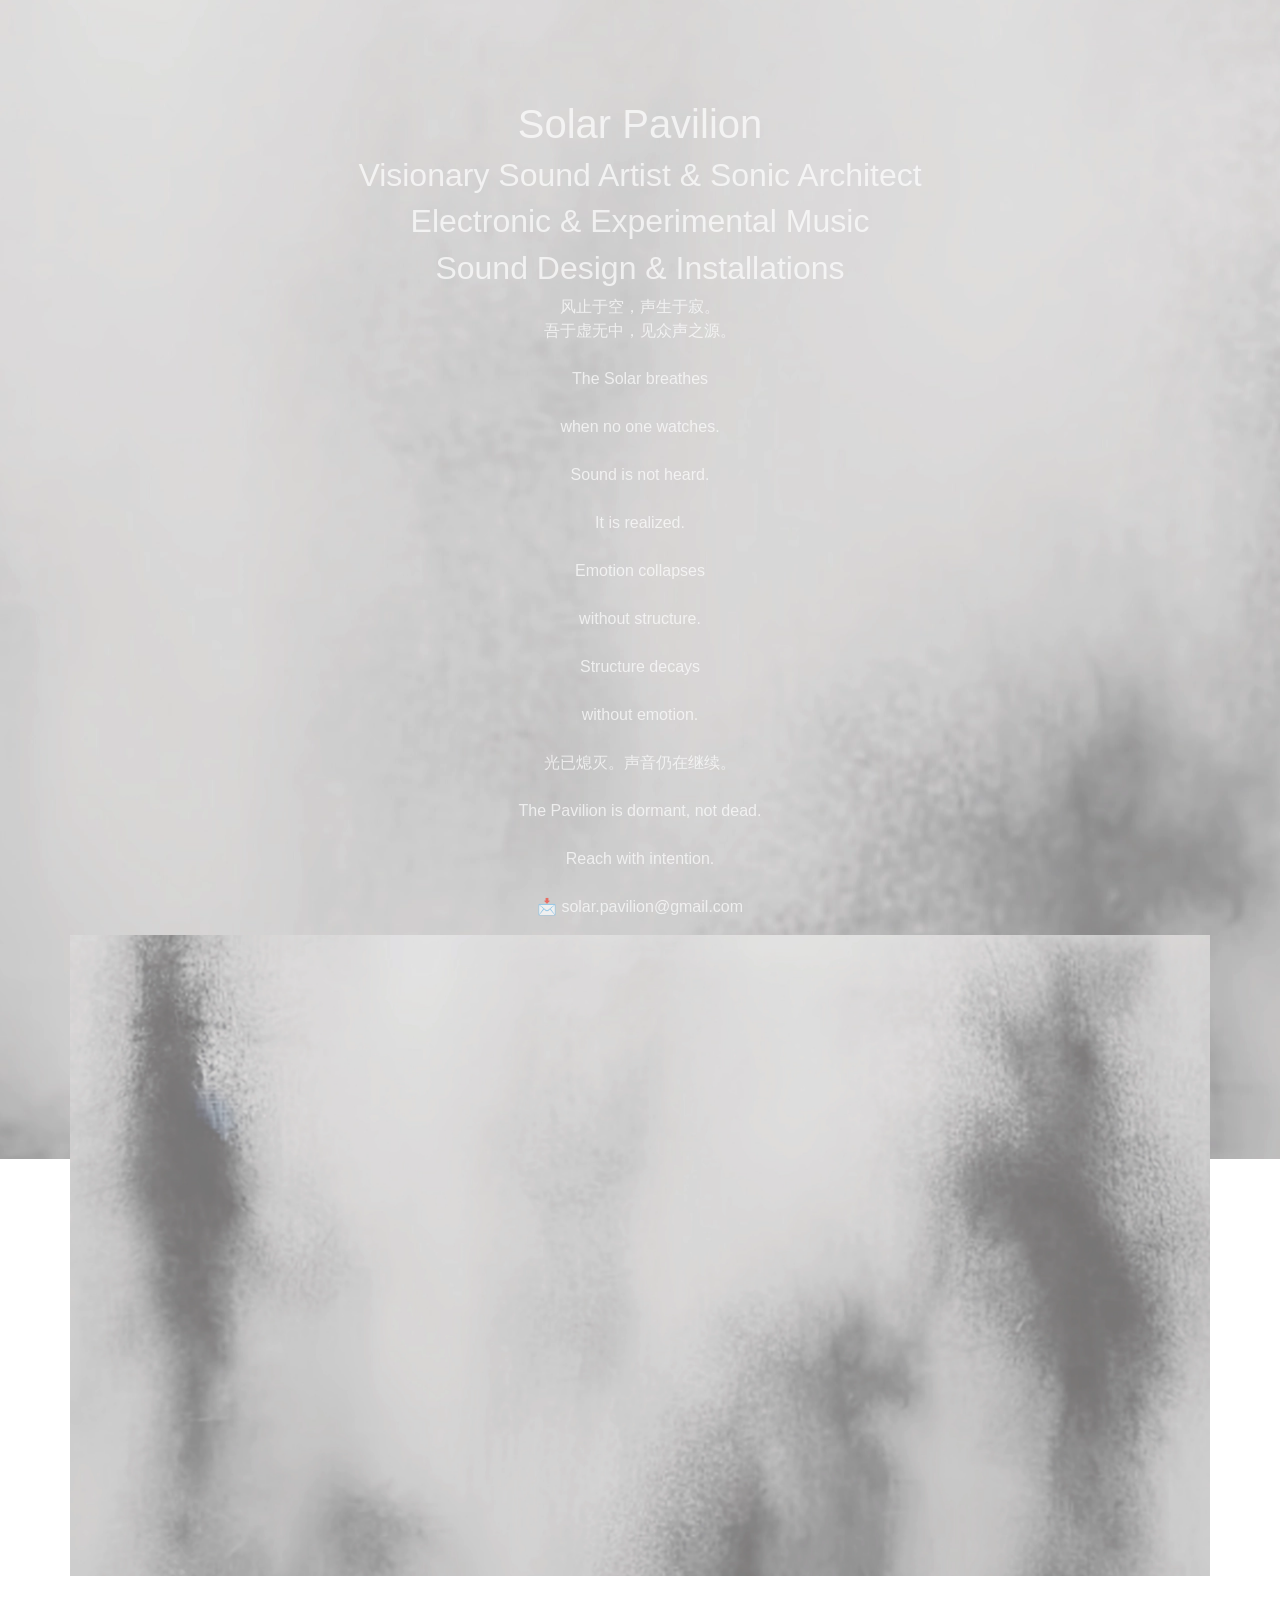
==== index.html @ eaa7a27e "First commit - upload website" ====
<!doctype html>
<html lang="en">
<head>
  <meta charset="utf-8">
  <meta name="viewport" content="width=device-width, initial-scale=1.0, viewport-fit=cover">

  <!-- SEO 基础 -->
  <title>Solar Pavilion – Visionary Sound Artist & Sonic Architect | Electronic & Experimental Music</title>
  <meta name="description" content="Official website of Solar Pavilion, visionary sound artist and sonic architect. Explore electronic and experimental music, immersive sound design, and sonic arts.">
  <meta name="keywords" content="Solar Pavilion, sound artist, sonic architect, electronic music, experimental music, sound design, installations, immersive performances">
  <link rel="canonical" href="https://solar-pavilion.com/">
  <meta name="robots" content="index, follow">

  <!-- Favicon -->
  <link rel="shortcut icon" type="image/png" href="favicon.png">

  <!-- CSS -->
  <link rel="stylesheet" type="text/css" href="./all.css?2319">

  <!-- Schema.org JSON-LD -->
  <script type="application/ld+json">
  {
    "@context": "https://schema.org",
    "@type": "MusicGroup",
    "name": "Solar Pavilion",
    "url": "https://www.solar-pavilion.com",
    "sameAs": [
      "https://soundcloud.com/solar-pavilion",
      "https://www.facebook.com/solar.pavilion",
      "https://twitter.com/solarpavilion00"
    ]
  }
  </script>
</head>

<body>
<!-- Preloader -->
<div id="page-loading-blocs-notifaction" class="page-preloader"></div>
<!-- Preloader END -->

<!-- Main container -->
<div class="page-container">

  <!-- bloc-0 -->
  <div class="bloc d-bloc b-parallax" id="bloc-0">
    <div class="parallax bg-BACKGROUND-20002 bg-center"></div>
    <div class="container bloc-lg">
      <div class="row">
        <div class="col text-start">

          <!-- H1 / H2 用于 SEO -->
          <h1 class="text-center">Solar Pavilion</h1>
          <h2 class="text-center">Visionary Sound Artist & Sonic Architect</h2>
          <h2 class="text-center">Electronic & Experimental Music</h2>
          <h2 class="text-center">Sound Design & Installations</h2>

          <p class="text-lg-center text-md-center text-sm-center text-center">
            风止于空，声生于寂。<br>
            吾于虚无中，见众声之源。<br><br>
            The Solar breathes<br><br>
            when no one watches.<br><br>
            Sound is not heard.<br><br>
            It is realized.<br><br>
            Emotion collapses<br><br>
            without structure.<br><br>
            Structure decays<br><br>
            without emotion.<br><br>
            光已熄灭。声音仍在继续。<br><br>
            The Pavilion is dormant, not dead.<br><br>
            Reach with intention.<br><br>
            📩 solar.pavilion@gmail.com<br>
          </p>

          <!-- 背景图加 alt -->
          <img class="img-fluid lazyload"
               src="img/lazyload-ph.png"
               data-src="img/BACKGROUND%20002.webp"
               alt="Solar Pavilion – Visionary Sound Artist background"
               width="1140"
               height="641">

        </div>
      </div>
    </div>
  </div>
  <!-- bloc-0 END -->

  <!-- ScrollToTop Button -->
  <button aria-label="Scroll to top button" class="bloc-button btn btn-d scrollToTop" onclick="scrollToTarget('1',this)">
    <svg xmlns="http://www.w3.org/2000/svg" width="22" height="22" viewBox="0 0 32 32">
      <path class="scroll-to-top-btn-icon" d="M30,22.656l-14-13-14,13"/>
    </svg>
  </button>
  <!-- ScrollToTop Button END-->

</div>
<!-- Main container END -->

<!-- Additional JS -->
<script src="./js/all.js?6862"></script>
<!-- Additional JS END -->

</body>
</html>
---- all.css ----
@charset "UTF-8";/*!
 * Bootstrap  v5.3.3 (https://getbootstrap.com/)
 * Copyright 2011-2024 The Bootstrap Authors
 * Licensed under MIT (https://github.com/twbs/bootstrap/blob/main/LICENSE)
 */:root,[data-bs-theme=light]{--bs-blue:#0d6efd;--bs-indigo:#6610f2;--bs-purple:#6f42c1;--bs-pink:#d63384;--bs-red:#dc3545;--bs-orange:#fd7e14;--bs-yellow:#ffc107;--bs-green:#198754;--bs-teal:#20c997;--bs-cyan:#0dcaf0;--bs-black:#000;--bs-white:#fff;--bs-gray:#6c757d;--bs-gray-dark:#343a40;--bs-gray-100:#f8f9fa;--bs-gray-200:#e9ecef;--bs-gray-300:#dee2e6;--bs-gray-400:#ced4da;--bs-gray-500:#adb5bd;--bs-gray-600:#6c757d;--bs-gray-700:#495057;--bs-gray-800:#343a40;--bs-gray-900:#212529;--bs-primary:#0d6efd;--bs-secondary:#6c757d;--bs-success:#198754;--bs-info:#0dcaf0;--bs-warning:#ffc107;--bs-danger:#dc3545;--bs-light:#f8f9fa;--bs-dark:#212529;--bs-primary-rgb:13,110,253;--bs-secondary-rgb:108,117,125;--bs-success-rgb:25,135,84;--bs-info-rgb:13,202,240;--bs-warning-rgb:255,193,7;--bs-danger-rgb:220,53,69;--bs-light-rgb:248,249,250;--bs-dark-rgb:33,37,41;--bs-primary-text-emphasis:#052c65;--bs-secondary-text-emphasis:#2b2f32;--bs-success-text-emphasis:#0a3622;--bs-info-text-emphasis:#055160;--bs-warning-text-emphasis:#664d03;--bs-danger-text-emphasis:#58151c;--bs-light-text-emphasis:#495057;--bs-dark-text-emphasis:#495057;--bs-primary-bg-subtle:#cfe2ff;--bs-secondary-bg-subtle:#e2e3e5;--bs-success-bg-subtle:#d1e7dd;--bs-info-bg-subtle:#cff4fc;--bs-warning-bg-subtle:#fff3cd;--bs-danger-bg-subtle:#f8d7da;--bs-light-bg-subtle:#fcfcfd;--bs-dark-bg-subtle:#ced4da;--bs-primary-border-subtle:#9ec5fe;--bs-secondary-border-subtle:#c4c8cb;--bs-success-border-subtle:#a3cfbb;--bs-info-border-subtle:#9eeaf9;--bs-warning-border-subtle:#ffe69c;--bs-danger-border-subtle:#f1aeb5;--bs-light-border-subtle:#e9ecef;--bs-dark-border-subtle:#adb5bd;--bs-white-rgb:255,255,255;--bs-black-rgb:0,0,0;--bs-font-sans-serif:system-ui,-apple-system,"Segoe UI",Roboto,"Helvetica Neue","Noto Sans","Liberation Sans",Arial,sans-serif,"Apple Color Emoji","Segoe UI Emoji","Segoe UI Symbol","Noto Color Emoji";--bs-font-monospace:SFMono-Regular,Menlo,Monaco,Consolas,"Liberation Mono","Courier New",monospace;--bs-gradient:linear-gradient(180deg, rgba(255, 255, 255, 0.15), rgba(255, 255, 255, 0));--bs-body-font-family:var(--bs-font-sans-serif);--bs-body-font-size:1rem;--bs-body-font-weight:400;--bs-body-line-height:1.5;--bs-body-color:#212529;--bs-body-color-rgb:33,37,41;--bs-body-bg:#fff;--bs-body-bg-rgb:255,255,255;--bs-emphasis-color:#000;--bs-emphasis-color-rgb:0,0,0;--bs-secondary-color:rgba(33, 37, 41, 0.75);--bs-secondary-color-rgb:33,37,41;--bs-secondary-bg:#e9ecef;--bs-secondary-bg-rgb:233,236,239;--bs-tertiary-color:rgba(33, 37, 41, 0.5);--bs-tertiary-color-rgb:33,37,41;--bs-tertiary-bg:#f8f9fa;--bs-tertiary-bg-rgb:248,249,250;--bs-heading-color:inherit;--bs-link-color:#0d6efd;--bs-link-color-rgb:13,110,253;--bs-link-decoration:underline;--bs-link-hover-color:#0a58ca;--bs-link-hover-color-rgb:10,88,202;--bs-code-color:#d63384;--bs-highlight-color:#212529;--bs-highlight-bg:#fff3cd;--bs-border-width:1px;--bs-border-style:solid;--bs-border-color:#dee2e6;--bs-border-color-translucent:rgba(0, 0, 0, 0.175);--bs-border-radius:0.375rem;--bs-border-radius-sm:0.25rem;--bs-border-radius-lg:0.5rem;--bs-border-radius-xl:1rem;--bs-border-radius-xxl:2rem;--bs-border-radius-2xl:var(--bs-border-radius-xxl);--bs-border-radius-pill:50rem;--bs-box-shadow:0 0.5rem 1rem rgba(0, 0, 0, 0.15);--bs-box-shadow-sm:0 0.125rem 0.25rem rgba(0, 0, 0, 0.075);--bs-box-shadow-lg:0 1rem 3rem rgba(0, 0, 0, 0.175);--bs-box-shadow-inset:inset 0 1px 2px rgba(0, 0, 0, 0.075);--bs-focus-ring-width:0.25rem;--bs-focus-ring-opacity:0.25;--bs-focus-ring-color:rgba(13, 110, 253, 0.25);--bs-form-valid-color:#198754;--bs-form-valid-border-color:#198754;--bs-form-invalid-color:#dc3545;--bs-form-invalid-border-color:#dc3545}[data-bs-theme=dark]{color-scheme:dark;--bs-body-color:#dee2e6;--bs-body-color-rgb:222,226,230;--bs-body-bg:#212529;--bs-body-bg-rgb:33,37,41;--bs-emphasis-color:#fff;--bs-emphasis-color-rgb:255,255,255;--bs-secondary-color:rgba(222, 226, 230, 0.75);--bs-secondary-color-rgb:222,226,230;--bs-secondary-bg:#343a40;--bs-secondary-bg-rgb:52,58,64;--bs-tertiary-color:rgba(222, 226, 230, 0.5);--bs-tertiary-color-rgb:222,226,230;--bs-tertiary-bg:#2b3035;--bs-tertiary-bg-rgb:43,48,53;--bs-primary-text-emphasis:#6ea8fe;--bs-secondary-text-emphasis:#a7acb1;--bs-success-text-emphasis:#75b798;--bs-info-text-emphasis:#6edff6;--bs-warning-text-emphasis:#ffda6a;--bs-danger-text-emphasis:#ea868f;--bs-light-text-emphasis:#f8f9fa;--bs-dark-text-emphasis:#dee2e6;--bs-primary-bg-subtle:#031633;--bs-secondary-bg-subtle:#161719;--bs-success-bg-subtle:#051b11;--bs-info-bg-subtle:#032830;--bs-warning-bg-subtle:#332701;--bs-danger-bg-subtle:#2c0b0e;--bs-light-bg-subtle:#343a40;--bs-dark-bg-subtle:#1a1d20;--bs-primary-border-subtle:#084298;--bs-secondary-border-subtle:#41464b;--bs-success-border-subtle:#0f5132;--bs-info-border-subtle:#087990;--bs-warning-border-subtle:#997404;--bs-danger-border-subtle:#842029;--bs-light-border-subtle:#495057;--bs-dark-border-subtle:#343a40;--bs-heading-color:inherit;--bs-link-color:#6ea8fe;--bs-link-hover-color:#8bb9fe;--bs-link-color-rgb:110,168,254;--bs-link-hover-color-rgb:139,185,254;--bs-code-color:#e685b5;--bs-highlight-color:#dee2e6;--bs-highlight-bg:#664d03;--bs-border-color:#495057;--bs-border-color-translucent:rgba(255, 255, 255, 0.15);--bs-form-valid-color:#75b798;--bs-form-valid-border-color:#75b798;--bs-form-invalid-color:#ea868f;--bs-form-invalid-border-color:#ea868f}*,::after,::before{box-sizing:border-box}@media (prefers-reduced-motion:no-preference){:root{scroll-behavior:smooth}}body{margin:0;font-family:var(--bs-body-font-family);font-size:var(--bs-body-font-size);font-weight:var(--bs-body-font-weight);line-height:var(--bs-body-line-height);color:var(--bs-body-color);text-align:var(--bs-body-text-align);background-color:var(--bs-body-bg);-webkit-text-size-adjust:100%;-webkit-tap-highlight-color:transparent}hr{margin:1rem 0;color:inherit;border:0;border-top:var(--bs-border-width) solid;opacity:.25}.h1,.h2,.h3,.h4,.h5,.h6,h1,h2,h3,h4,h5,h6{margin-top:0;margin-bottom:.5rem;font-weight:500;line-height:1.2;color:var(--bs-heading-color)}.h1,h1{font-size:calc(1.375rem + 1.5vw)}@media (min-width:1200px){.h1,h1{font-size:2.5rem}}.h2,h2{font-size:calc(1.325rem + .9vw)}@media (min-width:1200px){.h2,h2{font-size:2rem}}.h3,h3{font-size:calc(1.3rem + .6vw)}@media (min-width:1200px){.h3,h3{font-size:1.75rem}}.h4,h4{font-size:calc(1.275rem + .3vw)}@media (min-width:1200px){.h4,h4{font-size:1.5rem}}.h5,h5{font-size:1.25rem}.h6,h6{font-size:1rem}p{margin-top:0;margin-bottom:1rem}abbr[title]{-webkit-text-decoration:underline dotted;text-decoration:underline dotted;cursor:help;-webkit-text-decoration-skip-ink:none;text-decoration-skip-ink:none}address{margin-bottom:1rem;font-style:normal;line-height:inherit}ol,ul{padding-left:2rem}dl,ol,ul{margin-top:0;margin-bottom:1rem}ol ol,ol ul,ul ol,ul ul{margin-bottom:0}dt{font-weight:700}dd{margin-bottom:.5rem;margin-left:0}blockquote{margin:0 0 1rem}b,strong{font-weight:bolder}.small,small{font-size:.875em}.mark,mark{padding:.1875em;color:var(--bs-highlight-color);background-color:var(--bs-highlight-bg)}sub,sup{position:relative;font-size:.75em;line-height:0;vertical-align:baseline}sub{bottom:-.25em}sup{top:-.5em}a{color:rgba(var(--bs-link-color-rgb),var(--bs-link-opacity,1));text-decoration:underline}a:hover{--bs-link-color-rgb:var(--bs-link-hover-color-rgb)}a:not([href]):not([class]),a:not([href]):not([class]):hover{color:inherit;text-decoration:none}code,kbd,pre,samp{font-family:var(--bs-font-monospace);font-size:1em}pre{display:block;margin-top:0;margin-bottom:1rem;overflow:auto;font-size:.875em}pre code{font-size:inherit;color:inherit;word-break:normal}code{font-size:.875em;color:var(--bs-code-color);word-wrap:break-word}a>code{color:inherit}kbd{padding:.1875rem .375rem;font-size:.875em;color:var(--bs-body-bg);background-color:var(--bs-body-color);border-radius:.25rem}kbd kbd{padding:0;font-size:1em}figure{margin:0 0 1rem}img,svg{vertical-align:middle}table{caption-side:bottom;border-collapse:collapse}caption{padding-top:.5rem;padding-bottom:.5rem;color:var(--bs-secondary-color);text-align:left}th{text-align:inherit;text-align:-webkit-match-parent}tbody,td,tfoot,th,thead,tr{border-color:inherit;border-style:solid;border-width:0}label{display:inline-block}button{border-radius:0}button:focus:not(:focus-visible){outline:0}button,input,optgroup,select,textarea{margin:0;font-family:inherit;font-size:inherit;line-height:inherit}button,select{text-transform:none}[role=button]{cursor:pointer}select{word-wrap:normal}select:disabled{opacity:1}[list]:not([type=date]):not([type=datetime-local]):not([type=month]):not([type=week]):not([type=time])::-webkit-calendar-picker-indicator{display:none!important}[type=button],[type=reset],[type=submit],button{-webkit-appearance:button}[type=button]:not(:disabled),[type=reset]:not(:disabled),[type=submit]:not(:disabled),button:not(:disabled){cursor:pointer}::-moz-focus-inner{padding:0;border-style:none}textarea{resize:vertical}fieldset{min-width:0;padding:0;margin:0;border:0}legend{float:left;width:100%;padding:0;margin-bottom:.5rem;font-size:calc(1.275rem + .3vw);line-height:inherit}@media (min-width:1200px){legend{font-size:1.5rem}}legend+*{clear:left}::-webkit-datetime-edit-day-field,::-webkit-datetime-edit-fields-wrapper,::-webkit-datetime-edit-hour-field,::-webkit-datetime-edit-minute,::-webkit-datetime-edit-month-field,::-webkit-datetime-edit-text,::-webkit-datetime-edit-year-field{padding:0}::-webkit-inner-spin-button{height:auto}[type=search]{-webkit-appearance:textfield;outline-offset:-2px}::-webkit-search-decoration{-webkit-appearance:none}::-webkit-color-swatch-wrapper{padding:0}::-webkit-file-upload-button{font:inherit;-webkit-appearance:button}::file-selector-button{font:inherit;-webkit-appearance:button}output{display:inline-block}iframe{border:0}summary{display:list-item;cursor:pointer}progress{vertical-align:baseline}[hidden]{display:none!important}.lead{font-size:1.25rem;font-weight:300}.display-1{font-size:calc(1.625rem + 4.5vw);font-weight:300;line-height:1.2}@media (min-width:1200px){.display-1{font-size:5rem}}.display-2{font-size:calc(1.575rem + 3.9vw);font-weight:300;line-height:1.2}@media (min-width:1200px){.display-2{font-size:4.5rem}}.display-3{font-size:calc(1.525rem + 3.3vw);font-weight:300;line-height:1.2}@media (min-width:1200px){.display-3{font-size:4rem}}.display-4{font-size:calc(1.475rem + 2.7vw);font-weight:300;line-height:1.2}@media (min-width:1200px){.display-4{font-size:3.5rem}}.display-5{font-size:calc(1.425rem + 2.1vw);font-weight:300;line-height:1.2}@media (min-width:1200px){.display-5{font-size:3rem}}.display-6{font-size:calc(1.375rem + 1.5vw);font-weight:300;line-height:1.2}@media (min-width:1200px){.display-6{font-size:2.5rem}}.list-unstyled{padding-left:0;list-style:none}.list-inline{padding-left:0;list-style:none}.list-inline-item{display:inline-block}.list-inline-item:not(:last-child){margin-right:.5rem}.initialism{font-size:.875em;text-transform:uppercase}.blockquote{margin-bottom:1rem;font-size:1.25rem}.blockquote>:last-child{margin-bottom:0}.blockquote-footer{margin-top:-1rem;margin-bottom:1rem;font-size:.875em;color:#6c757d}.blockquote-footer::before{content:"— "}.img-fluid{max-width:100%;height:auto}.img-thumbnail{padding:.25rem;background-color:var(--bs-body-bg);border:var(--bs-border-width) solid var(--bs-border-color);border-radius:var(--bs-border-radius);max-width:100%;height:auto}.figure{display:inline-block}.figure-img{margin-bottom:.5rem;line-height:1}.figure-caption{font-size:.875em;color:var(--bs-secondary-color)}.container,.container-fluid,.container-lg,.container-md,.container-sm,.container-xl,.container-xxl{--bs-gutter-x:1.5rem;--bs-gutter-y:0;width:100%;padding-right:calc(var(--bs-gutter-x) * .5);padding-left:calc(var(--bs-gutter-x) * .5);margin-right:auto;margin-left:auto}@media (min-width:576px){.container,.container-sm{max-width:540px}}@media (min-width:768px){.container,.container-md,.container-sm{max-width:720px}}@media (min-width:992px){.container,.container-lg,.container-md,.container-sm{max-width:960px}}@media (min-width:1200px){.container,.container-lg,.container-md,.container-sm,.container-xl{max-width:1140px}}@media (min-width:1400px){.container,.container-lg,.container-md,.container-sm,.container-xl,.container-xxl{max-width:1320px}}:root{--bs-breakpoint-xs:0;--bs-breakpoint-sm:576px;--bs-breakpoint-md:768px;--bs-breakpoint-lg:992px;--bs-breakpoint-xl:1200px;--bs-breakpoint-xxl:1400px}.row{--bs-gutter-x:1.5rem;--bs-gutter-y:0;display:flex;flex-wrap:wrap;margin-top:calc(-1 * var(--bs-gutter-y));margin-right:calc(-.5 * var(--bs-gutter-x));margin-left:calc(-.5 * var(--bs-gutter-x))}.row>*{flex-shrink:0;width:100%;max-width:100%;padding-right:calc(var(--bs-gutter-x) * .5);padding-left:calc(var(--bs-gutter-x) * .5);margin-top:var(--bs-gutter-y)}.col{flex:1 0 0%}.row-cols-auto>*{flex:0 0 auto;width:auto}.row-cols-1>*{flex:0 0 auto;width:100%}.row-cols-2>*{flex:0 0 auto;width:50%}.row-cols-3>*{flex:0 0 auto;width:33.33333333%}.row-cols-4>*{flex:0 0 auto;width:25%}.row-cols-5>*{flex:0 0 auto;width:20%}.row-cols-6>*{flex:0 0 auto;width:16.66666667%}.col-auto{flex:0 0 auto;width:auto}.col-1{flex:0 0 auto;width:8.33333333%}.col-2{flex:0 0 auto;width:16.66666667%}.col-3{flex:0 0 auto;width:25%}.col-4{flex:0 0 auto;width:33.33333333%}.col-5{flex:0 0 auto;width:41.66666667%}.col-6{flex:0 0 auto;width:50%}.col-7{flex:0 0 auto;width:58.33333333%}.col-8{flex:0 0 auto;width:66.66666667%}.col-9{flex:0 0 auto;width:75%}.col-10{flex:0 0 auto;width:83.33333333%}.col-11{flex:0 0 auto;width:91.66666667%}.col-12{flex:0 0 auto;width:100%}.offset-1{margin-left:8.33333333%}.offset-2{margin-left:16.66666667%}.offset-3{margin-left:25%}.offset-4{margin-left:33.33333333%}.offset-5{margin-left:41.66666667%}.offset-6{margin-left:50%}.offset-7{margin-left:58.33333333%}.offset-8{margin-left:66.66666667%}.offset-9{margin-left:75%}.offset-10{margin-left:83.33333333%}.offset-11{margin-left:91.66666667%}.g-0,.gx-0{--bs-gutter-x:0}.g-0,.gy-0{--bs-gutter-y:0}.g-1,.gx-1{--bs-gutter-x:0.25rem}.g-1,.gy-1{--bs-gutter-y:0.25rem}.g-2,.gx-2{--bs-gutter-x:0.5rem}.g-2,.gy-2{--bs-gutter-y:0.5rem}.g-3,.gx-3{--bs-gutter-x:1rem}.g-3,.gy-3{--bs-gutter-y:1rem}.g-4,.gx-4{--bs-gutter-x:1.5rem}.g-4,.gy-4{--bs-gutter-y:1.5rem}.g-5,.gx-5{--bs-gutter-x:3rem}.g-5,.gy-5{--bs-gutter-y:3rem}@media (min-width:576px){.col-sm{flex:1 0 0%}.row-cols-sm-auto>*{flex:0 0 auto;width:auto}.row-cols-sm-1>*{flex:0 0 auto;width:100%}.row-cols-sm-2>*{flex:0 0 auto;width:50%}.row-cols-sm-3>*{flex:0 0 auto;width:33.33333333%}.row-cols-sm-4>*{flex:0 0 auto;width:25%}.row-cols-sm-5>*{flex:0 0 auto;width:20%}.row-cols-sm-6>*{flex:0 0 auto;width:16.66666667%}.col-sm-auto{flex:0 0 auto;width:auto}.col-sm-1{flex:0 0 auto;width:8.33333333%}.col-sm-2{flex:0 0 auto;width:16.66666667%}.col-sm-3{flex:0 0 auto;width:25%}.col-sm-4{flex:0 0 auto;width:33.33333333%}.col-sm-5{flex:0 0 auto;width:41.66666667%}.col-sm-6{flex:0 0 auto;width:50%}.col-sm-7{flex:0 0 auto;width:58.33333333%}.col-sm-8{flex:0 0 auto;width:66.66666667%}.col-sm-9{flex:0 0 auto;width:75%}.col-sm-10{flex:0 0 auto;width:83.33333333%}.col-sm-11{flex:0 0 auto;width:91.66666667%}.col-sm-12{flex:0 0 auto;width:100%}.offset-sm-0{margin-left:0}.offset-sm-1{margin-left:8.33333333%}.offset-sm-2{margin-left:16.66666667%}.offset-sm-3{margin-left:25%}.offset-sm-4{margin-left:33.33333333%}.offset-sm-5{margin-left:41.66666667%}.offset-sm-6{margin-left:50%}.offset-sm-7{margin-left:58.33333333%}.offset-sm-8{margin-left:66.66666667%}.offset-sm-9{margin-left:75%}.offset-sm-10{margin-left:83.33333333%}.offset-sm-11{margin-left:91.66666667%}.g-sm-0,.gx-sm-0{--bs-gutter-x:0}.g-sm-0,.gy-sm-0{--bs-gutter-y:0}.g-sm-1,.gx-sm-1{--bs-gutter-x:0.25rem}.g-sm-1,.gy-sm-1{--bs-gutter-y:0.25rem}.g-sm-2,.gx-sm-2{--bs-gutter-x:0.5rem}.g-sm-2,.gy-sm-2{--bs-gutter-y:0.5rem}.g-sm-3,.gx-sm-3{--bs-gutter-x:1rem}.g-sm-3,.gy-sm-3{--bs-gutter-y:1rem}.g-sm-4,.gx-sm-4{--bs-gutter-x:1.5rem}.g-sm-4,.gy-sm-4{--bs-gutter-y:1.5rem}.g-sm-5,.gx-sm-5{--bs-gutter-x:3rem}.g-sm-5,.gy-sm-5{--bs-gutter-y:3rem}}@media (min-width:768px){.col-md{flex:1 0 0%}.row-cols-md-auto>*{flex:0 0 auto;width:auto}.row-cols-md-1>*{flex:0 0 auto;width:100%}.row-cols-md-2>*{flex:0 0 auto;width:50%}.row-cols-md-3>*{flex:0 0 auto;width:33.33333333%}.row-cols-md-4>*{flex:0 0 auto;width:25%}.row-cols-md-5>*{flex:0 0 auto;width:20%}.row-cols-md-6>*{flex:0 0 auto;width:16.66666667%}.col-md-auto{flex:0 0 auto;width:auto}.col-md-1{flex:0 0 auto;width:8.33333333%}.col-md-2{flex:0 0 auto;width:16.66666667%}.col-md-3{flex:0 0 auto;width:25%}.col-md-4{flex:0 0 auto;width:33.33333333%}.col-md-5{flex:0 0 auto;width:41.66666667%}.col-md-6{flex:0 0 auto;width:50%}.col-md-7{flex:0 0 auto;width:58.33333333%}.col-md-8{flex:0 0 auto;width:66.66666667%}.col-md-9{flex:0 0 auto;width:75%}.col-md-10{flex:0 0 auto;width:83.33333333%}.col-md-11{flex:0 0 auto;width:91.66666667%}.col-md-12{flex:0 0 auto;width:100%}.offset-md-0{margin-left:0}.offset-md-1{margin-left:8.33333333%}.offset-md-2{margin-left:16.66666667%}.offset-md-3{margin-left:25%}.offset-md-4{margin-left:33.33333333%}.offset-md-5{margin-left:41.66666667%}.offset-md-6{margin-left:50%}.offset-md-7{margin-left:58.33333333%}.offset-md-8{margin-left:66.66666667%}.offset-md-9{margin-left:75%}.offset-md-10{margin-left:83.33333333%}.offset-md-11{margin-left:91.66666667%}.g-md-0,.gx-md-0{--bs-gutter-x:0}.g-md-0,.gy-md-0{--bs-gutter-y:0}.g-md-1,.gx-md-1{--bs-gutter-x:0.25rem}.g-md-1,.gy-md-1{--bs-gutter-y:0.25rem}.g-md-2,.gx-md-2{--bs-gutter-x:0.5rem}.g-md-2,.gy-md-2{--bs-gutter-y:0.5rem}.g-md-3,.gx-md-3{--bs-gutter-x:1rem}.g-md-3,.gy-md-3{--bs-gutter-y:1rem}.g-md-4,.gx-md-4{--bs-gutter-x:1.5rem}.g-md-4,.gy-md-4{--bs-gutter-y:1.5rem}.g-md-5,.gx-md-5{--bs-gutter-x:3rem}.g-md-5,.gy-md-5{--bs-gutter-y:3rem}}@media (min-width:992px){.col-lg{flex:1 0 0%}.row-cols-lg-auto>*{flex:0 0 auto;width:auto}.row-cols-lg-1>*{flex:0 0 auto;width:100%}.row-cols-lg-2>*{flex:0 0 auto;width:50%}.row-cols-lg-3>*{flex:0 0 auto;width:33.33333333%}.row-cols-lg-4>*{flex:0 0 auto;width:25%}.row-cols-lg-5>*{flex:0 0 auto;width:20%}.row-cols-lg-6>*{flex:0 0 auto;width:16.66666667%}.col-lg-auto{flex:0 0 auto;width:auto}.col-lg-1{flex:0 0 auto;width:8.33333333%}.col-lg-2{flex:0 0 auto;width:16.66666667%}.col-lg-3{flex:0 0 auto;width:25%}.col-lg-4{flex:0 0 auto;width:33.33333333%}.col-lg-5{flex:0 0 auto;width:41.66666667%}.col-lg-6{flex:0 0 auto;width:50%}.col-lg-7{flex:0 0 auto;width:58.33333333%}.col-lg-8{flex:0 0 auto;width:66.66666667%}.col-lg-9{flex:0 0 auto;width:75%}.col-lg-10{flex:0 0 auto;width:83.33333333%}.col-lg-11{flex:0 0 auto;width:91.66666667%}.col-lg-12{flex:0 0 auto;width:100%}.offset-lg-0{margin-left:0}.offset-lg-1{margin-left:8.33333333%}.offset-lg-2{margin-left:16.66666667%}.offset-lg-3{margin-left:25%}.offset-lg-4{margin-left:33.33333333%}.offset-lg-5{margin-left:41.66666667%}.offset-lg-6{margin-left:50%}.offset-lg-7{margin-left:58.33333333%}.offset-lg-8{margin-left:66.66666667%}.offset-lg-9{margin-left:75%}.offset-lg-10{margin-left:83.33333333%}.offset-lg-11{margin-left:91.66666667%}.g-lg-0,.gx-lg-0{--bs-gutter-x:0}.g-lg-0,.gy-lg-0{--bs-gutter-y:0}.g-lg-1,.gx-lg-1{--bs-gutter-x:0.25rem}.g-lg-1,.gy-lg-1{--bs-gutter-y:0.25rem}.g-lg-2,.gx-lg-2{--bs-gutter-x:0.5rem}.g-lg-2,.gy-lg-2{--bs-gutter-y:0.5rem}.g-lg-3,.gx-lg-3{--bs-gutter-x:1rem}.g-lg-3,.gy-lg-3{--bs-gutter-y:1rem}.g-lg-4,.gx-lg-4{--bs-gutter-x:1.5rem}.g-lg-4,.gy-lg-4{--bs-gutter-y:1.5rem}.g-lg-5,.gx-lg-5{--bs-gutter-x:3rem}.g-lg-5,.gy-lg-5{--bs-gutter-y:3rem}}@media (min-width:1200px){.col-xl{flex:1 0 0%}.row-cols-xl-auto>*{flex:0 0 auto;width:auto}.row-cols-xl-1>*{flex:0 0 auto;width:100%}.row-cols-xl-2>*{flex:0 0 auto;width:50%}.row-cols-xl-3>*{flex:0 0 auto;width:33.33333333%}.row-cols-xl-4>*{flex:0 0 auto;width:25%}.row-cols-xl-5>*{flex:0 0 auto;width:20%}.row-cols-xl-6>*{flex:0 0 auto;width:16.66666667%}.col-xl-auto{flex:0 0 auto;width:auto}.col-xl-1{flex:0 0 auto;width:8.33333333%}.col-xl-2{flex:0 0 auto;width:16.66666667%}.col-xl-3{flex:0 0 auto;width:25%}.col-xl-4{flex:0 0 auto;width:33.33333333%}.col-xl-5{flex:0 0 auto;width:41.66666667%}.col-xl-6{flex:0 0 auto;width:50%}.col-xl-7{flex:0 0 auto;width:58.33333333%}.col-xl-8{flex:0 0 auto;width:66.66666667%}.col-xl-9{flex:0 0 auto;width:75%}.col-xl-10{flex:0 0 auto;width:83.33333333%}.col-xl-11{flex:0 0 auto;width:91.66666667%}.col-xl-12{flex:0 0 auto;width:100%}.offset-xl-0{margin-left:0}.offset-xl-1{margin-left:8.33333333%}.offset-xl-2{margin-left:16.66666667%}.offset-xl-3{margin-left:25%}.offset-xl-4{margin-left:33.33333333%}.offset-xl-5{margin-left:41.66666667%}.offset-xl-6{margin-left:50%}.offset-xl-7{margin-left:58.33333333%}.offset-xl-8{margin-left:66.66666667%}.offset-xl-9{margin-left:75%}.offset-xl-10{margin-left:83.33333333%}.offset-xl-11{margin-left:91.66666667%}.g-xl-0,.gx-xl-0{--bs-gutter-x:0}.g-xl-0,.gy-xl-0{--bs-gutter-y:0}.g-xl-1,.gx-xl-1{--bs-gutter-x:0.25rem}.g-xl-1,.gy-xl-1{--bs-gutter-y:0.25rem}.g-xl-2,.gx-xl-2{--bs-gutter-x:0.5rem}.g-xl-2,.gy-xl-2{--bs-gutter-y:0.5rem}.g-xl-3,.gx-xl-3{--bs-gutter-x:1rem}.g-xl-3,.gy-xl-3{--bs-gutter-y:1rem}.g-xl-4,.gx-xl-4{--bs-gutter-x:1.5rem}.g-xl-4,.gy-xl-4{--bs-gutter-y:1.5rem}.g-xl-5,.gx-xl-5{--bs-gutter-x:3rem}.g-xl-5,.gy-xl-5{--bs-gutter-y:3rem}}@media (min-width:1400px){.col-xxl{flex:1 0 0%}.row-cols-xxl-auto>*{flex:0 0 auto;width:auto}.row-cols-xxl-1>*{flex:0 0 auto;width:100%}.row-cols-xxl-2>*{flex:0 0 auto;width:50%}.row-cols-xxl-3>*{flex:0 0 auto;width:33.33333333%}.row-cols-xxl-4>*{flex:0 0 auto;width:25%}.row-cols-xxl-5>*{flex:0 0 auto;width:20%}.row-cols-xxl-6>*{flex:0 0 auto;width:16.66666667%}.col-xxl-auto{flex:0 0 auto;width:auto}.col-xxl-1{flex:0 0 auto;width:8.33333333%}.col-xxl-2{flex:0 0 auto;width:16.66666667%}.col-xxl-3{flex:0 0 auto;width:25%}.col-xxl-4{flex:0 0 auto;width:33.33333333%}.col-xxl-5{flex:0 0 auto;width:41.66666667%}.col-xxl-6{flex:0 0 auto;width:50%}.col-xxl-7{flex:0 0 auto;width:58.33333333%}.col-xxl-8{flex:0 0 auto;width:66.66666667%}.col-xxl-9{flex:0 0 auto;width:75%}.col-xxl-10{flex:0 0 auto;width:83.33333333%}.col-xxl-11{flex:0 0 auto;width:91.66666667%}.col-xxl-12{flex:0 0 auto;width:100%}.offset-xxl-0{margin-left:0}.offset-xxl-1{margin-left:8.33333333%}.offset-xxl-2{margin-left:16.66666667%}.offset-xxl-3{margin-left:25%}.offset-xxl-4{margin-left:33.33333333%}.offset-xxl-5{margin-left:41.66666667%}.offset-xxl-6{margin-left:50%}.offset-xxl-7{margin-left:58.33333333%}.offset-xxl-8{margin-left:66.66666667%}.offset-xxl-9{margin-left:75%}.offset-xxl-10{margin-left:83.33333333%}.offset-xxl-11{margin-left:91.66666667%}.g-xxl-0,.gx-xxl-0{--bs-gutter-x:0}.g-xxl-0,.gy-xxl-0{--bs-gutter-y:0}.g-xxl-1,.gx-xxl-1{--bs-gutter-x:0.25rem}.g-xxl-1,.gy-xxl-1{--bs-gutter-y:0.25rem}.g-xxl-2,.gx-xxl-2{--bs-gutter-x:0.5rem}.g-xxl-2,.gy-xxl-2{--bs-gutter-y:0.5rem}.g-xxl-3,.gx-xxl-3{--bs-gutter-x:1rem}.g-xxl-3,.gy-xxl-3{--bs-gutter-y:1rem}.g-xxl-4,.gx-xxl-4{--bs-gutter-x:1.5rem}.g-xxl-4,.gy-xxl-4{--bs-gutter-y:1.5rem}.g-xxl-5,.gx-xxl-5{--bs-gutter-x:3rem}.g-xxl-5,.gy-xxl-5{--bs-gutter-y:3rem}}.table{--bs-table-color-type:initial;--bs-table-bg-type:initial;--bs-table-color-state:initial;--bs-table-bg-state:initial;--bs-table-color:var(--bs-emphasis-color);--bs-table-bg:var(--bs-body-bg);--bs-table-border-color:var(--bs-border-color);--bs-table-accent-bg:transparent;--bs-table-striped-color:var(--bs-emphasis-color);--bs-table-striped-bg:rgba(var(--bs-emphasis-color-rgb), 0.05);--bs-table-active-color:var(--bs-emphasis-color);--bs-table-active-bg:rgba(var(--bs-emphasis-color-rgb), 0.1);--bs-table-hover-color:var(--bs-emphasis-color);--bs-table-hover-bg:rgba(var(--bs-emphasis-color-rgb), 0.075);width:100%;margin-bottom:1rem;vertical-align:top;border-color:var(--bs-table-border-color)}.table>:not(caption)>*>*{padding:.5rem .5rem;color:var(--bs-table-color-state,var(--bs-table-color-type,var(--bs-table-color)));background-color:var(--bs-table-bg);border-bottom-width:var(--bs-border-width);box-shadow:inset 0 0 0 9999px var(--bs-table-bg-state,var(--bs-table-bg-type,var(--bs-table-accent-bg)))}.table>tbody{vertical-align:inherit}.table>thead{vertical-align:bottom}.table-group-divider{border-top:calc(var(--bs-border-width) * 2) solid currentcolor}.caption-top{caption-side:top}.table-sm>:not(caption)>*>*{padding:.25rem .25rem}.table-bordered>:not(caption)>*{border-width:var(--bs-border-width) 0}.table-bordered>:not(caption)>*>*{border-width:0 var(--bs-border-width)}.table-borderless>:not(caption)>*>*{border-bottom-width:0}.table-borderless>:not(:first-child){border-top-width:0}.table-striped>tbody>tr:nth-of-type(odd)>*{--bs-table-color-type:var(--bs-table-striped-color);--bs-table-bg-type:var(--bs-table-striped-bg)}.table-striped-columns>:not(caption)>tr>:nth-child(2n){--bs-table-color-type:var(--bs-table-striped-color);--bs-table-bg-type:var(--bs-table-striped-bg)}.table-active{--bs-table-color-state:var(--bs-table-active-color);--bs-table-bg-state:var(--bs-table-active-bg)}.table-hover>tbody>tr:hover>*{--bs-table-color-state:var(--bs-table-hover-color);--bs-table-bg-state:var(--bs-table-hover-bg)}.table-primary{--bs-table-color:#000;--bs-table-bg:#cfe2ff;--bs-table-border-color:#a6b5cc;--bs-table-striped-bg:#c5d7f2;--bs-table-striped-color:#000;--bs-table-active-bg:#bacbe6;--bs-table-active-color:#000;--bs-table-hover-bg:#bfd1ec;--bs-table-hover-color:#000;color:var(--bs-table-color);border-color:var(--bs-table-border-color)}.table-secondary{--bs-table-color:#000;--bs-table-bg:#e2e3e5;--bs-table-border-color:#b5b6b7;--bs-table-striped-bg:#d7d8da;--bs-table-striped-color:#000;--bs-table-active-bg:#cbccce;--bs-table-active-color:#000;--bs-table-hover-bg:#d1d2d4;--bs-table-hover-color:#000;color:var(--bs-table-color);border-color:var(--bs-table-border-color)}.table-success{--bs-table-color:#000;--bs-table-bg:#d1e7dd;--bs-table-border-color:#a7b9b1;--bs-table-striped-bg:#c7dbd2;--bs-table-striped-color:#000;--bs-table-active-bg:#bcd0c7;--bs-table-active-color:#000;--bs-table-hover-bg:#c1d6cc;--bs-table-hover-color:#000;color:var(--bs-table-color);border-color:var(--bs-table-border-color)}.table-info{--bs-table-color:#000;--bs-table-bg:#cff4fc;--bs-table-border-color:#a6c3ca;--bs-table-striped-bg:#c5e8ef;--bs-table-striped-color:#000;--bs-table-active-bg:#badce3;--bs-table-active-color:#000;--bs-table-hover-bg:#bfe2e9;--bs-table-hover-color:#000;color:var(--bs-table-color);border-color:var(--bs-table-border-color)}.table-warning{--bs-table-color:#000;--bs-table-bg:#fff3cd;--bs-table-border-color:#ccc2a4;--bs-table-striped-bg:#f2e7c3;--bs-table-striped-color:#000;--bs-table-active-bg:#e6dbb9;--bs-table-active-color:#000;--bs-table-hover-bg:#ece1be;--bs-table-hover-color:#000;color:var(--bs-table-color);border-color:var(--bs-table-border-color)}.table-danger{--bs-table-color:#000;--bs-table-bg:#f8d7da;--bs-table-border-color:#c6acae;--bs-table-striped-bg:#eccccf;--bs-table-striped-color:#000;--bs-table-active-bg:#dfc2c4;--bs-table-active-color:#000;--bs-table-hover-bg:#e5c7ca;--bs-table-hover-color:#000;color:var(--bs-table-color);border-color:var(--bs-table-border-color)}.table-light{--bs-table-color:#000;--bs-table-bg:#f8f9fa;--bs-table-border-color:#c6c7c8;--bs-table-striped-bg:#ecedee;--bs-table-striped-color:#000;--bs-table-active-bg:#dfe0e1;--bs-table-active-color:#000;--bs-table-hover-bg:#e5e6e7;--bs-table-hover-color:#000;color:var(--bs-table-color);border-color:var(--bs-table-border-color)}.table-dark{--bs-table-color:#fff;--bs-table-bg:#212529;--bs-table-border-color:#4d5154;--bs-table-striped-bg:#2c3034;--bs-table-striped-color:#fff;--bs-table-active-bg:#373b3e;--bs-table-active-color:#fff;--bs-table-hover-bg:#323539;--bs-table-hover-color:#fff;color:var(--bs-table-color);border-color:var(--bs-table-border-color)}.table-responsive{overflow-x:auto;-webkit-overflow-scrolling:touch}@media (max-width:575.98px){.table-responsive-sm{overflow-x:auto;-webkit-overflow-scrolling:touch}}@media (max-width:767.98px){.table-responsive-md{overflow-x:auto;-webkit-overflow-scrolling:touch}}@media (max-width:991.98px){.table-responsive-lg{overflow-x:auto;-webkit-overflow-scrolling:touch}}@media (max-width:1199.98px){.table-responsive-xl{overflow-x:auto;-webkit-overflow-scrolling:touch}}@media (max-width:1399.98px){.table-responsive-xxl{overflow-x:auto;-webkit-overflow-scrolling:touch}}.form-label{margin-bottom:.5rem}.col-form-label{padding-top:calc(.375rem + var(--bs-border-width));padding-bottom:calc(.375rem + var(--bs-border-width));margin-bottom:0;font-size:inherit;line-height:1.5}.col-form-label-lg{padding-top:calc(.5rem + var(--bs-border-width));padding-bottom:calc(.5rem + var(--bs-border-width));font-size:1.25rem}.col-form-label-sm{padding-top:calc(.25rem + var(--bs-border-width));padding-bottom:calc(.25rem + var(--bs-border-width));font-size:.875rem}.form-text{margin-top:.25rem;font-size:.875em;color:var(--bs-secondary-color)}.form-control{display:block;width:100%;padding:.375rem .75rem;font-size:1rem;font-weight:400;line-height:1.5;color:var(--bs-body-color);-webkit-appearance:none;-moz-appearance:none;appearance:none;background-color:var(--bs-body-bg);background-clip:padding-box;border:var(--bs-border-width) solid var(--bs-border-color);border-radius:var(--bs-border-radius);transition:border-color .15s ease-in-out,box-shadow .15s ease-in-out}@media (prefers-reduced-motion:reduce){.form-control{transition:none}}.form-control[type=file]{overflow:hidden}.form-control[type=file]:not(:disabled):not([readonly]){cursor:pointer}.form-control:focus{color:var(--bs-body-color);background-color:var(--bs-body-bg);border-color:#86b7fe;outline:0;box-shadow:0 0 0 .25rem rgba(13,110,253,.25)}.form-control::-webkit-date-and-time-value{min-width:85px;height:1.5em;margin:0}.form-control::-webkit-datetime-edit{display:block;padding:0}.form-control::-moz-placeholder{color:var(--bs-secondary-color);opacity:1}.form-control::placeholder{color:var(--bs-secondary-color);opacity:1}.form-control:disabled{background-color:var(--bs-secondary-bg);opacity:1}.form-control::-webkit-file-upload-button{padding:.375rem .75rem;margin:-.375rem -.75rem;-webkit-margin-end:.75rem;margin-inline-end:.75rem;color:var(--bs-body-color);background-color:var(--bs-tertiary-bg);pointer-events:none;border-color:inherit;border-style:solid;border-width:0;border-inline-end-width:var(--bs-border-width);border-radius:0;-webkit-transition:color .15s ease-in-out,background-color .15s ease-in-out,border-color .15s ease-in-out,box-shadow .15s ease-in-out;transition:color .15s ease-in-out,background-color .15s ease-in-out,border-color .15s ease-in-out,box-shadow .15s ease-in-out}.form-control::file-selector-button{padding:.375rem .75rem;margin:-.375rem -.75rem;-webkit-margin-end:.75rem;margin-inline-end:.75rem;color:var(--bs-body-color);background-color:var(--bs-tertiary-bg);pointer-events:none;border-color:inherit;border-style:solid;border-width:0;border-inline-end-width:var(--bs-border-width);border-radius:0;transition:color .15s ease-in-out,background-color .15s ease-in-out,border-color .15s ease-in-out,box-shadow .15s ease-in-out}@media (prefers-reduced-motion:reduce){.form-control::-webkit-file-upload-button{-webkit-transition:none;transition:none}.form-control::file-selector-button{transition:none}}.form-control:hover:not(:disabled):not([readonly])::-webkit-file-upload-button{background-color:var(--bs-secondary-bg)}.form-control:hover:not(:disabled):not([readonly])::file-selector-button{background-color:var(--bs-secondary-bg)}.form-control-plaintext{display:block;width:100%;padding:.375rem 0;margin-bottom:0;line-height:1.5;color:var(--bs-body-color);background-color:transparent;border:solid transparent;border-width:var(--bs-border-width) 0}.form-control-plaintext:focus{outline:0}.form-control-plaintext.form-control-lg,.form-control-plaintext.form-control-sm{padding-right:0;padding-left:0}.form-control-sm{min-height:calc(1.5em + .5rem + calc(var(--bs-border-width) * 2));padding:.25rem .5rem;font-size:.875rem;border-radius:var(--bs-border-radius-sm)}.form-control-sm::-webkit-file-upload-button{padding:.25rem .5rem;margin:-.25rem -.5rem;-webkit-margin-end:.5rem;margin-inline-end:.5rem}.form-control-sm::file-selector-button{padding:.25rem .5rem;margin:-.25rem -.5rem;-webkit-margin-end:.5rem;margin-inline-end:.5rem}.form-control-lg{min-height:calc(1.5em + 1rem + calc(var(--bs-border-width) * 2));padding:.5rem 1rem;font-size:1.25rem;border-radius:var(--bs-border-radius-lg)}.form-control-lg::-webkit-file-upload-button{padding:.5rem 1rem;margin:-.5rem -1rem;-webkit-margin-end:1rem;margin-inline-end:1rem}.form-control-lg::file-selector-button{padding:.5rem 1rem;margin:-.5rem -1rem;-webkit-margin-end:1rem;margin-inline-end:1rem}textarea.form-control{min-height:calc(1.5em + .75rem + calc(var(--bs-border-width) * 2))}textarea.form-control-sm{min-height:calc(1.5em + .5rem + calc(var(--bs-border-width) * 2))}textarea.form-control-lg{min-height:calc(1.5em + 1rem + calc(var(--bs-border-width) * 2))}.form-control-color{width:3rem;height:calc(1.5em + .75rem + calc(var(--bs-border-width) * 2));padding:.375rem}.form-control-color:not(:disabled):not([readonly]){cursor:pointer}.form-control-color::-moz-color-swatch{border:0!important;border-radius:var(--bs-border-radius)}.form-control-color::-webkit-color-swatch{border:0!important;border-radius:var(--bs-border-radius)}.form-control-color.form-control-sm{height:calc(1.5em + .5rem + calc(var(--bs-border-width) * 2))}.form-control-color.form-control-lg{height:calc(1.5em + 1rem + calc(var(--bs-border-width) * 2))}.form-select{--bs-form-select-bg-img:url("data:image/svg+xml,%3csvg xmlns='http://www.w3.org/2000/svg' viewBox='0 0 16 16'%3e%3cpath fill='none' stroke='%23343a40' stroke-linecap='round' stroke-linejoin='round' stroke-width='2' d='m2 5 6 6 6-6'/%3e%3c/svg%3e");display:block;width:100%;padding:.375rem 2.25rem .375rem .75rem;font-size:1rem;font-weight:400;line-height:1.5;color:var(--bs-body-color);-webkit-appearance:none;-moz-appearance:none;appearance:none;background-color:var(--bs-body-bg);background-image:var(--bs-form-select-bg-img),var(--bs-form-select-bg-icon,none);background-repeat:no-repeat;background-position:right .75rem center;background-size:16px 12px;border:var(--bs-border-width) solid var(--bs-border-color);border-radius:var(--bs-border-radius);transition:border-color .15s ease-in-out,box-shadow .15s ease-in-out}@media (prefers-reduced-motion:reduce){.form-select{transition:none}}.form-select:focus{border-color:#86b7fe;outline:0;box-shadow:0 0 0 .25rem rgba(13,110,253,.25)}.form-select[multiple],.form-select[size]:not([size="1"]){padding-right:.75rem;background-image:none}.form-select:disabled{background-color:var(--bs-secondary-bg)}.form-select:-moz-focusring{color:transparent;text-shadow:0 0 0 var(--bs-body-color)}.form-select-sm{padding-top:.25rem;padding-bottom:.25rem;padding-left:.5rem;font-size:.875rem;border-radius:var(--bs-border-radius-sm)}.form-select-lg{padding-top:.5rem;padding-bottom:.5rem;padding-left:1rem;font-size:1.25rem;border-radius:var(--bs-border-radius-lg)}[data-bs-theme=dark] .form-select{--bs-form-select-bg-img:url("data:image/svg+xml,%3csvg xmlns='http://www.w3.org/2000/svg' viewBox='0 0 16 16'%3e%3cpath fill='none' stroke='%23dee2e6' stroke-linecap='round' stroke-linejoin='round' stroke-width='2' d='m2 5 6 6 6-6'/%3e%3c/svg%3e")}.form-check{display:block;min-height:1.5rem;padding-left:1.5em;margin-bottom:.125rem}.form-check .form-check-input{float:left;margin-left:-1.5em}.form-check-reverse{padding-right:1.5em;padding-left:0;text-align:right}.form-check-reverse .form-check-input{float:right;margin-right:-1.5em;margin-left:0}.form-check-input{--bs-form-check-bg:var(--bs-body-bg);flex-shrink:0;width:1em;height:1em;margin-top:.25em;vertical-align:top;-webkit-appearance:none;-moz-appearance:none;appearance:none;background-color:var(--bs-form-check-bg);background-image:var(--bs-form-check-bg-image);background-repeat:no-repeat;background-position:center;background-size:contain;border:var(--bs-border-width) solid var(--bs-border-color);-webkit-print-color-adjust:exact;color-adjust:exact;print-color-adjust:exact}.form-check-input[type=checkbox]{border-radius:.25em}.form-check-input[type=radio]{border-radius:50%}.form-check-input:active{filter:brightness(90%)}.form-check-input:focus{border-color:#86b7fe;outline:0;box-shadow:0 0 0 .25rem rgba(13,110,253,.25)}.form-check-input:checked{background-color:#0d6efd;border-color:#0d6efd}.form-check-input:checked[type=checkbox]{--bs-form-check-bg-image:url("data:image/svg+xml,%3csvg xmlns='http://www.w3.org/2000/svg' viewBox='0 0 20 20'%3e%3cpath fill='none' stroke='%23fff' stroke-linecap='round' stroke-linejoin='round' stroke-width='3' d='m6 10 3 3 6-6'/%3e%3c/svg%3e")}.form-check-input:checked[type=radio]{--bs-form-check-bg-image:url("data:image/svg+xml,%3csvg xmlns='http://www.w3.org/2000/svg' viewBox='-4 -4 8 8'%3e%3ccircle r='2' fill='%23fff'/%3e%3c/svg%3e")}.form-check-input[type=checkbox]:indeterminate{background-color:#0d6efd;border-color:#0d6efd;--bs-form-check-bg-image:url("data:image/svg+xml,%3csvg xmlns='http://www.w3.org/2000/svg' viewBox='0 0 20 20'%3e%3cpath fill='none' stroke='%23fff' stroke-linecap='round' stroke-linejoin='round' stroke-width='3' d='M6 10h8'/%3e%3c/svg%3e")}.form-check-input:disabled{pointer-events:none;filter:none;opacity:.5}.form-check-input:disabled~.form-check-label,.form-check-input[disabled]~.form-check-label{cursor:default;opacity:.5}.form-switch{padding-left:2.5em}.form-switch .form-check-input{--bs-form-switch-bg:url("data:image/svg+xml,%3csvg xmlns='http://www.w3.org/2000/svg' viewBox='-4 -4 8 8'%3e%3ccircle r='3' fill='rgba%280, 0, 0, 0.25%29'/%3e%3c/svg%3e");width:2em;margin-left:-2.5em;background-image:var(--bs-form-switch-bg);background-position:left center;border-radius:2em;transition:background-position .15s ease-in-out}@media (prefers-reduced-motion:reduce){.form-switch .form-check-input{transition:none}}.form-switch .form-check-input:focus{--bs-form-switch-bg:url("data:image/svg+xml,%3csvg xmlns='http://www.w3.org/2000/svg' viewBox='-4 -4 8 8'%3e%3ccircle r='3' fill='%2386b7fe'/%3e%3c/svg%3e")}.form-switch .form-check-input:checked{background-position:right center;--bs-form-switch-bg:url("data:image/svg+xml,%3csvg xmlns='http://www.w3.org/2000/svg' viewBox='-4 -4 8 8'%3e%3ccircle r='3' fill='%23fff'/%3e%3c/svg%3e")}.form-switch.form-check-reverse{padding-right:2.5em;padding-left:0}.form-switch.form-check-reverse .form-check-input{margin-right:-2.5em;margin-left:0}.form-check-inline{display:inline-block;margin-right:1rem}.btn-check{position:absolute;clip:rect(0,0,0,0);pointer-events:none}.btn-check:disabled+.btn,.btn-check[disabled]+.btn{pointer-events:none;filter:none;opacity:.65}[data-bs-theme=dark] .form-switch .form-check-input:not(:checked):not(:focus){--bs-form-switch-bg:url("data:image/svg+xml,%3csvg xmlns='http://www.w3.org/2000/svg' viewBox='-4 -4 8 8'%3e%3ccircle r='3' fill='rgba%28255, 255, 255, 0.25%29'/%3e%3c/svg%3e")}.form-range{width:100%;height:1.5rem;padding:0;-webkit-appearance:none;-moz-appearance:none;appearance:none;background-color:transparent}.form-range:focus{outline:0}.form-range:focus::-webkit-slider-thumb{box-shadow:0 0 0 1px #fff,0 0 0 .25rem rgba(13,110,253,.25)}.form-range:focus::-moz-range-thumb{box-shadow:0 0 0 1px #fff,0 0 0 .25rem rgba(13,110,253,.25)}.form-range::-moz-focus-outer{border:0}.form-range::-webkit-slider-thumb{width:1rem;height:1rem;margin-top:-.25rem;-webkit-appearance:none;appearance:none;background-color:#0d6efd;border:0;border-radius:1rem;-webkit-transition:background-color .15s ease-in-out,border-color .15s ease-in-out,box-shadow .15s ease-in-out;transition:background-color .15s ease-in-out,border-color .15s ease-in-out,box-shadow .15s ease-in-out}@media (prefers-reduced-motion:reduce){.form-range::-webkit-slider-thumb{-webkit-transition:none;transition:none}}.form-range::-webkit-slider-thumb:active{background-color:#b6d4fe}.form-range::-webkit-slider-runnable-track{width:100%;height:.5rem;color:transparent;cursor:pointer;background-color:var(--bs-secondary-bg);border-color:transparent;border-radius:1rem}.form-range::-moz-range-thumb{width:1rem;height:1rem;-moz-appearance:none;appearance:none;background-color:#0d6efd;border:0;border-radius:1rem;-moz-transition:background-color .15s ease-in-out,border-color .15s ease-in-out,box-shadow .15s ease-in-out;transition:background-color .15s ease-in-out,border-color .15s ease-in-out,box-shadow .15s ease-in-out}@media (prefers-reduced-motion:reduce){.form-range::-moz-range-thumb{-moz-transition:none;transition:none}}.form-range::-moz-range-thumb:active{background-color:#b6d4fe}.form-range::-moz-range-track{width:100%;height:.5rem;color:transparent;cursor:pointer;background-color:var(--bs-secondary-bg);border-color:transparent;border-radius:1rem}.form-range:disabled{pointer-events:none}.form-range:disabled::-webkit-slider-thumb{background-color:var(--bs-secondary-color)}.form-range:disabled::-moz-range-thumb{background-color:var(--bs-secondary-color)}.form-floating{position:relative}.form-floating>.form-control,.form-floating>.form-control-plaintext,.form-floating>.form-select{height:calc(3.5rem + calc(var(--bs-border-width) * 2));min-height:calc(3.5rem + calc(var(--bs-border-width) * 2));line-height:1.25}.form-floating>label{position:absolute;top:0;left:0;z-index:2;height:100%;padding:1rem .75rem;overflow:hidden;text-align:start;text-overflow:ellipsis;white-space:nowrap;pointer-events:none;border:var(--bs-border-width) solid transparent;transform-origin:0 0;transition:opacity .1s ease-in-out,transform .1s ease-in-out}@media (prefers-reduced-motion:reduce){.form-floating>label{transition:none}}.form-floating>.form-control,.form-floating>.form-control-plaintext{padding:1rem .75rem}.form-floating>.form-control-plaintext::-moz-placeholder,.form-floating>.form-control::-moz-placeholder{color:transparent}.form-floating>.form-control-plaintext::placeholder,.form-floating>.form-control::placeholder{color:transparent}.form-floating>.form-control-plaintext:not(:-moz-placeholder-shown),.form-floating>.form-control:not(:-moz-placeholder-shown){padding-top:1.625rem;padding-bottom:.625rem}.form-floating>.form-control-plaintext:focus,.form-floating>.form-control-plaintext:not(:placeholder-shown),.form-floating>.form-control:focus,.form-floating>.form-control:not(:placeholder-shown){padding-top:1.625rem;padding-bottom:.625rem}.form-floating>.form-control-plaintext:-webkit-autofill,.form-floating>.form-control:-webkit-autofill{padding-top:1.625rem;padding-bottom:.625rem}.form-floating>.form-select{padding-top:1.625rem;padding-bottom:.625rem}.form-floating>.form-control:not(:-moz-placeholder-shown)~label{color:rgba(var(--bs-body-color-rgb),.65);transform:scale(.85) translateY(-.5rem) translateX(.15rem)}.form-floating>.form-control-plaintext~label,.form-floating>.form-control:focus~label,.form-floating>.form-control:not(:placeholder-shown)~label,.form-floating>.form-select~label{color:rgba(var(--bs-body-color-rgb),.65);transform:scale(.85) translateY(-.5rem) translateX(.15rem)}.form-floating>.form-control:not(:-moz-placeholder-shown)~label::after{position:absolute;inset:1rem 0.375rem;z-index:-1;height:1.5em;content:"";background-color:var(--bs-body-bg);border-radius:var(--bs-border-radius)}.form-floating>.form-control-plaintext~label::after,.form-floating>.form-control:focus~label::after,.form-floating>.form-control:not(:placeholder-shown)~label::after,.form-floating>.form-select~label::after{position:absolute;inset:1rem 0.375rem;z-index:-1;height:1.5em;content:"";background-color:var(--bs-body-bg);border-radius:var(--bs-border-radius)}.form-floating>.form-control:-webkit-autofill~label{color:rgba(var(--bs-body-color-rgb),.65);transform:scale(.85) translateY(-.5rem) translateX(.15rem)}.form-floating>.form-control-plaintext~label{border-width:var(--bs-border-width) 0}.form-floating>.form-control:disabled~label,.form-floating>:disabled~label{color:#6c757d}.form-floating>.form-control:disabled~label::after,.form-floating>:disabled~label::after{background-color:var(--bs-secondary-bg)}.input-group{position:relative;display:flex;flex-wrap:wrap;align-items:stretch;width:100%}.input-group>.form-control,.input-group>.form-floating,.input-group>.form-select{position:relative;flex:1 1 auto;width:1%;min-width:0}.input-group>.form-control:focus,.input-group>.form-floating:focus-within,.input-group>.form-select:focus{z-index:5}.input-group .btn{position:relative;z-index:2}.input-group .btn:focus{z-index:5}.input-group-text{display:flex;align-items:center;padding:.375rem .75rem;font-size:1rem;font-weight:400;line-height:1.5;color:var(--bs-body-color);text-align:center;white-space:nowrap;background-color:var(--bs-tertiary-bg);border:var(--bs-border-width) solid var(--bs-border-color);border-radius:var(--bs-border-radius)}.input-group-lg>.btn,.input-group-lg>.form-control,.input-group-lg>.form-select,.input-group-lg>.input-group-text{padding:.5rem 1rem;font-size:1.25rem;border-radius:var(--bs-border-radius-lg)}.input-group-sm>.btn,.input-group-sm>.form-control,.input-group-sm>.form-select,.input-group-sm>.input-group-text{padding:.25rem .5rem;font-size:.875rem;border-radius:var(--bs-border-radius-sm)}.input-group-lg>.form-select,.input-group-sm>.form-select{padding-right:3rem}.input-group:not(.has-validation)>.dropdown-toggle:nth-last-child(n+3),.input-group:not(.has-validation)>.form-floating:not(:last-child)>.form-control,.input-group:not(.has-validation)>.form-floating:not(:last-child)>.form-select,.input-group:not(.has-validation)>:not(:last-child):not(.dropdown-toggle):not(.dropdown-menu):not(.form-floating){border-top-right-radius:0;border-bottom-right-radius:0}.input-group.has-validation>.dropdown-toggle:nth-last-child(n+4),.input-group.has-validation>.form-floating:nth-last-child(n+3)>.form-control,.input-group.has-validation>.form-floating:nth-last-child(n+3)>.form-select,.input-group.has-validation>:nth-last-child(n+3):not(.dropdown-toggle):not(.dropdown-menu):not(.form-floating){border-top-right-radius:0;border-bottom-right-radius:0}.input-group>:not(:first-child):not(.dropdown-menu):not(.valid-tooltip):not(.valid-feedback):not(.invalid-tooltip):not(.invalid-feedback){margin-left:calc(var(--bs-border-width) * -1);border-top-left-radius:0;border-bottom-left-radius:0}.input-group>.form-floating:not(:first-child)>.form-control,.input-group>.form-floating:not(:first-child)>.form-select{border-top-left-radius:0;border-bottom-left-radius:0}.valid-feedback{display:none;width:100%;margin-top:.25rem;font-size:.875em;color:var(--bs-form-valid-color)}.valid-tooltip{position:absolute;top:100%;z-index:5;display:none;max-width:100%;padding:.25rem .5rem;margin-top:.1rem;font-size:.875rem;color:#fff;background-color:var(--bs-success);border-radius:var(--bs-border-radius)}.is-valid~.valid-feedback,.is-valid~.valid-tooltip,.was-validated :valid~.valid-feedback,.was-validated :valid~.valid-tooltip{display:block}.form-control.is-valid,.was-validated .form-control:valid{border-color:var(--bs-form-valid-border-color);padding-right:calc(1.5em + .75rem);background-image:url("data:image/svg+xml,%3csvg xmlns='http://www.w3.org/2000/svg' viewBox='0 0 8 8'%3e%3cpath fill='%23198754' d='M2.3 6.73.6 4.53c-.4-1.04.46-1.4 1.1-.8l1.1 1.4 3.4-3.8c.6-.63 1.6-.27 1.2.7l-4 4.6c-.43.5-.8.4-1.1.1z'/%3e%3c/svg%3e");background-repeat:no-repeat;background-position:right calc(.375em + .1875rem) center;background-size:calc(.75em + .375rem) calc(.75em + .375rem)}.form-control.is-valid:focus,.was-validated .form-control:valid:focus{border-color:var(--bs-form-valid-border-color);box-shadow:0 0 0 .25rem rgba(var(--bs-success-rgb),.25)}.was-validated textarea.form-control:valid,textarea.form-control.is-valid{padding-right:calc(1.5em + .75rem);background-position:top calc(.375em + .1875rem) right calc(.375em + .1875rem)}.form-select.is-valid,.was-validated .form-select:valid{border-color:var(--bs-form-valid-border-color)}.form-select.is-valid:not([multiple]):not([size]),.form-select.is-valid:not([multiple])[size="1"],.was-validated .form-select:valid:not([multiple]):not([size]),.was-validated .form-select:valid:not([multiple])[size="1"]{--bs-form-select-bg-icon:url("data:image/svg+xml,%3csvg xmlns='http://www.w3.org/2000/svg' viewBox='0 0 8 8'%3e%3cpath fill='%23198754' d='M2.3 6.73.6 4.53c-.4-1.04.46-1.4 1.1-.8l1.1 1.4 3.4-3.8c.6-.63 1.6-.27 1.2.7l-4 4.6c-.43.5-.8.4-1.1.1z'/%3e%3c/svg%3e");padding-right:4.125rem;background-position:right .75rem center,center right 2.25rem;background-size:16px 12px,calc(.75em + .375rem) calc(.75em + .375rem)}.form-select.is-valid:focus,.was-validated .form-select:valid:focus{border-color:var(--bs-form-valid-border-color);box-shadow:0 0 0 .25rem rgba(var(--bs-success-rgb),.25)}.form-control-color.is-valid,.was-validated .form-control-color:valid{width:calc(3rem + calc(1.5em + .75rem))}.form-check-input.is-valid,.was-validated .form-check-input:valid{border-color:var(--bs-form-valid-border-color)}.form-check-input.is-valid:checked,.was-validated .form-check-input:valid:checked{background-color:var(--bs-form-valid-color)}.form-check-input.is-valid:focus,.was-validated .form-check-input:valid:focus{box-shadow:0 0 0 .25rem rgba(var(--bs-success-rgb),.25)}.form-check-input.is-valid~.form-check-label,.was-validated .form-check-input:valid~.form-check-label{color:var(--bs-form-valid-color)}.form-check-inline .form-check-input~.valid-feedback{margin-left:.5em}.input-group>.form-control:not(:focus).is-valid,.input-group>.form-floating:not(:focus-within).is-valid,.input-group>.form-select:not(:focus).is-valid,.was-validated .input-group>.form-control:not(:focus):valid,.was-validated .input-group>.form-floating:not(:focus-within):valid,.was-validated .input-group>.form-select:not(:focus):valid{z-index:3}.invalid-feedback{display:none;width:100%;margin-top:.25rem;font-size:.875em;color:var(--bs-form-invalid-color)}.invalid-tooltip{position:absolute;top:100%;z-index:5;display:none;max-width:100%;padding:.25rem .5rem;margin-top:.1rem;font-size:.875rem;color:#fff;background-color:var(--bs-danger);border-radius:var(--bs-border-radius)}.is-invalid~.invalid-feedback,.is-invalid~.invalid-tooltip,.was-validated :invalid~.invalid-feedback,.was-validated :invalid~.invalid-tooltip{display:block}.form-control.is-invalid,.was-validated .form-control:invalid{border-color:var(--bs-form-invalid-border-color);padding-right:calc(1.5em + .75rem);background-image:url("data:image/svg+xml,%3csvg xmlns='http://www.w3.org/2000/svg' viewBox='0 0 12 12' width='12' height='12' fill='none' stroke='%23dc3545'%3e%3ccircle cx='6' cy='6' r='4.5'/%3e%3cpath stroke-linejoin='round' d='M5.8 3.6h.4L6 6.5z'/%3e%3ccircle cx='6' cy='8.2' r='.6' fill='%23dc3545' stroke='none'/%3e%3c/svg%3e");background-repeat:no-repeat;background-position:right calc(.375em + .1875rem) center;background-size:calc(.75em + .375rem) calc(.75em + .375rem)}.form-control.is-invalid:focus,.was-validated .form-control:invalid:focus{border-color:var(--bs-form-invalid-border-color);box-shadow:0 0 0 .25rem rgba(var(--bs-danger-rgb),.25)}.was-validated textarea.form-control:invalid,textarea.form-control.is-invalid{padding-right:calc(1.5em + .75rem);background-position:top calc(.375em + .1875rem) right calc(.375em + .1875rem)}.form-select.is-invalid,.was-validated .form-select:invalid{border-color:var(--bs-form-invalid-border-color)}.form-select.is-invalid:not([multiple]):not([size]),.form-select.is-invalid:not([multiple])[size="1"],.was-validated .form-select:invalid:not([multiple]):not([size]),.was-validated .form-select:invalid:not([multiple])[size="1"]{--bs-form-select-bg-icon:url("data:image/svg+xml,%3csvg xmlns='http://www.w3.org/2000/svg' viewBox='0 0 12 12' width='12' height='12' fill='none' stroke='%23dc3545'%3e%3ccircle cx='6' cy='6' r='4.5'/%3e%3cpath stroke-linejoin='round' d='M5.8 3.6h.4L6 6.5z'/%3e%3ccircle cx='6' cy='8.2' r='.6' fill='%23dc3545' stroke='none'/%3e%3c/svg%3e");padding-right:4.125rem;background-position:right .75rem center,center right 2.25rem;background-size:16px 12px,calc(.75em + .375rem) calc(.75em + .375rem)}.form-select.is-invalid:focus,.was-validated .form-select:invalid:focus{border-color:var(--bs-form-invalid-border-color);box-shadow:0 0 0 .25rem rgba(var(--bs-danger-rgb),.25)}.form-control-color.is-invalid,.was-validated .form-control-color:invalid{width:calc(3rem + calc(1.5em + .75rem))}.form-check-input.is-invalid,.was-validated .form-check-input:invalid{border-color:var(--bs-form-invalid-border-color)}.form-check-input.is-invalid:checked,.was-validated .form-check-input:invalid:checked{background-color:var(--bs-form-invalid-color)}.form-check-input.is-invalid:focus,.was-validated .form-check-input:invalid:focus{box-shadow:0 0 0 .25rem rgba(var(--bs-danger-rgb),.25)}.form-check-input.is-invalid~.form-check-label,.was-validated .form-check-input:invalid~.form-check-label{color:var(--bs-form-invalid-color)}.form-check-inline .form-check-input~.invalid-feedback{margin-left:.5em}.input-group>.form-control:not(:focus).is-invalid,.input-group>.form-floating:not(:focus-within).is-invalid,.input-group>.form-select:not(:focus).is-invalid,.was-validated .input-group>.form-control:not(:focus):invalid,.was-validated .input-group>.form-floating:not(:focus-within):invalid,.was-validated .input-group>.form-select:not(:focus):invalid{z-index:4}.btn{--bs-btn-padding-x:0.75rem;--bs-btn-padding-y:0.375rem;--bs-btn-font-family: ;--bs-btn-font-size:1rem;--bs-btn-font-weight:400;--bs-btn-line-height:1.5;--bs-btn-color:var(--bs-body-color);--bs-btn-bg:transparent;--bs-btn-border-width:var(--bs-border-width);--bs-btn-border-color:transparent;--bs-btn-border-radius:var(--bs-border-radius);--bs-btn-hover-border-color:transparent;--bs-btn-box-shadow:inset 0 1px 0 rgba(255, 255, 255, 0.15),0 1px 1px rgba(0, 0, 0, 0.075);--bs-btn-disabled-opacity:0.65;--bs-btn-focus-box-shadow:0 0 0 0.25rem rgba(var(--bs-btn-focus-shadow-rgb), .5);display:inline-block;padding:var(--bs-btn-padding-y) var(--bs-btn-padding-x);font-family:var(--bs-btn-font-family);font-size:var(--bs-btn-font-size);font-weight:var(--bs-btn-font-weight);line-height:var(--bs-btn-line-height);color:var(--bs-btn-color);text-align:center;text-decoration:none;vertical-align:middle;cursor:pointer;-webkit-user-select:none;-moz-user-select:none;user-select:none;border:var(--bs-btn-border-width) solid var(--bs-btn-border-color);border-radius:var(--bs-btn-border-radius);background-color:var(--bs-btn-bg);transition:color .15s ease-in-out,background-color .15s ease-in-out,border-color .15s ease-in-out,box-shadow .15s ease-in-out}@media (prefers-reduced-motion:reduce){.btn{transition:none}}.btn:hover{color:var(--bs-btn-hover-color);background-color:var(--bs-btn-hover-bg);border-color:var(--bs-btn-hover-border-color)}.btn-check+.btn:hover{color:var(--bs-btn-color);background-color:var(--bs-btn-bg);border-color:var(--bs-btn-border-color)}.btn:focus-visible{color:var(--bs-btn-hover-color);background-color:var(--bs-btn-hover-bg);border-color:var(--bs-btn-hover-border-color);outline:0;box-shadow:var(--bs-btn-focus-box-shadow)}.btn-check:focus-visible+.btn{border-color:var(--bs-btn-hover-border-color);outline:0;box-shadow:var(--bs-btn-focus-box-shadow)}.btn-check:checked+.btn,.btn.active,.btn.show,.btn:first-child:active,:not(.btn-check)+.btn:active{color:var(--bs-btn-active-color);background-color:var(--bs-btn-active-bg);border-color:var(--bs-btn-active-border-color)}.btn-check:checked+.btn:focus-visible,.btn.active:focus-visible,.btn.show:focus-visible,.btn:first-child:active:focus-visible,:not(.btn-check)+.btn:active:focus-visible{box-shadow:var(--bs-btn-focus-box-shadow)}.btn-check:checked:focus-visible+.btn{box-shadow:var(--bs-btn-focus-box-shadow)}.btn.disabled,.btn:disabled,fieldset:disabled .btn{color:var(--bs-btn-disabled-color);pointer-events:none;background-color:var(--bs-btn-disabled-bg);border-color:var(--bs-btn-disabled-border-color);opacity:var(--bs-btn-disabled-opacity)}.btn-primary{--bs-btn-color:#fff;--bs-btn-bg:#0d6efd;--bs-btn-border-color:#0d6efd;--bs-btn-hover-color:#fff;--bs-btn-hover-bg:#0b5ed7;--bs-btn-hover-border-color:#0a58ca;--bs-btn-focus-shadow-rgb:49,132,253;--bs-btn-active-color:#fff;--bs-btn-active-bg:#0a58ca;--bs-btn-active-border-color:#0a53be;--bs-btn-active-shadow:inset 0 3px 5px rgba(0, 0, 0, 0.125);--bs-btn-disabled-color:#fff;--bs-btn-disabled-bg:#0d6efd;--bs-btn-disabled-border-color:#0d6efd}.btn-secondary{--bs-btn-color:#fff;--bs-btn-bg:#6c757d;--bs-btn-border-color:#6c757d;--bs-btn-hover-color:#fff;--bs-btn-hover-bg:#5c636a;--bs-btn-hover-border-color:#565e64;--bs-btn-focus-shadow-rgb:130,138,145;--bs-btn-active-color:#fff;--bs-btn-active-bg:#565e64;--bs-btn-active-border-color:#51585e;--bs-btn-active-shadow:inset 0 3px 5px rgba(0, 0, 0, 0.125);--bs-btn-disabled-color:#fff;--bs-btn-disabled-bg:#6c757d;--bs-btn-disabled-border-color:#6c757d}.btn-success{--bs-btn-color:#fff;--bs-btn-bg:#198754;--bs-btn-border-color:#198754;--bs-btn-hover-color:#fff;--bs-btn-hover-bg:#157347;--bs-btn-hover-border-color:#146c43;--bs-btn-focus-shadow-rgb:60,153,110;--bs-btn-active-color:#fff;--bs-btn-active-bg:#146c43;--bs-btn-active-border-color:#13653f;--bs-btn-active-shadow:inset 0 3px 5px rgba(0, 0, 0, 0.125);--bs-btn-disabled-color:#fff;--bs-btn-disabled-bg:#198754;--bs-btn-disabled-border-color:#198754}.btn-info{--bs-btn-color:#000;--bs-btn-bg:#0dcaf0;--bs-btn-border-color:#0dcaf0;--bs-btn-hover-color:#000;--bs-btn-hover-bg:#31d2f2;--bs-btn-hover-border-color:#25cff2;--bs-btn-focus-shadow-rgb:11,172,204;--bs-btn-active-color:#000;--bs-btn-active-bg:#3dd5f3;--bs-btn-active-border-color:#25cff2;--bs-btn-active-shadow:inset 0 3px 5px rgba(0, 0, 0, 0.125);--bs-btn-disabled-color:#000;--bs-btn-disabled-bg:#0dcaf0;--bs-btn-disabled-border-color:#0dcaf0}.btn-warning{--bs-btn-color:#000;--bs-btn-bg:#ffc107;--bs-btn-border-color:#ffc107;--bs-btn-hover-color:#000;--bs-btn-hover-bg:#ffca2c;--bs-btn-hover-border-color:#ffc720;--bs-btn-focus-shadow-rgb:217,164,6;--bs-btn-active-color:#000;--bs-btn-active-bg:#ffcd39;--bs-btn-active-border-color:#ffc720;--bs-btn-active-shadow:inset 0 3px 5px rgba(0, 0, 0, 0.125);--bs-btn-disabled-color:#000;--bs-btn-disabled-bg:#ffc107;--bs-btn-disabled-border-color:#ffc107}.btn-danger{--bs-btn-color:#fff;--bs-btn-bg:#dc3545;--bs-btn-border-color:#dc3545;--bs-btn-hover-color:#fff;--bs-btn-hover-bg:#bb2d3b;--bs-btn-hover-border-color:#b02a37;--bs-btn-focus-shadow-rgb:225,83,97;--bs-btn-active-color:#fff;--bs-btn-active-bg:#b02a37;--bs-btn-active-border-color:#a52834;--bs-btn-active-shadow:inset 0 3px 5px rgba(0, 0, 0, 0.125);--bs-btn-disabled-color:#fff;--bs-btn-disabled-bg:#dc3545;--bs-btn-disabled-border-color:#dc3545}.btn-light{--bs-btn-color:#000;--bs-btn-bg:#f8f9fa;--bs-btn-border-color:#f8f9fa;--bs-btn-hover-color:#000;--bs-btn-hover-bg:#d3d4d5;--bs-btn-hover-border-color:#c6c7c8;--bs-btn-focus-shadow-rgb:211,212,213;--bs-btn-active-color:#000;--bs-btn-active-bg:#c6c7c8;--bs-btn-active-border-color:#babbbc;--bs-btn-active-shadow:inset 0 3px 5px rgba(0, 0, 0, 0.125);--bs-btn-disabled-color:#000;--bs-btn-disabled-bg:#f8f9fa;--bs-btn-disabled-border-color:#f8f9fa}.btn-dark{--bs-btn-color:#fff;--bs-btn-bg:#212529;--bs-btn-border-color:#212529;--bs-btn-hover-color:#fff;--bs-btn-hover-bg:#424649;--bs-btn-hover-border-color:#373b3e;--bs-btn-focus-shadow-rgb:66,70,73;--bs-btn-active-color:#fff;--bs-btn-active-bg:#4d5154;--bs-btn-active-border-color:#373b3e;--bs-btn-active-shadow:inset 0 3px 5px rgba(0, 0, 0, 0.125);--bs-btn-disabled-color:#fff;--bs-btn-disabled-bg:#212529;--bs-btn-disabled-border-color:#212529}.btn-outline-primary{--bs-btn-color:#0d6efd;--bs-btn-border-color:#0d6efd;--bs-btn-hover-color:#fff;--bs-btn-hover-bg:#0d6efd;--bs-btn-hover-border-color:#0d6efd;--bs-btn-focus-shadow-rgb:13,110,253;--bs-btn-active-color:#fff;--bs-btn-active-bg:#0d6efd;--bs-btn-active-border-color:#0d6efd;--bs-btn-active-shadow:inset 0 3px 5px rgba(0, 0, 0, 0.125);--bs-btn-disabled-color:#0d6efd;--bs-btn-disabled-bg:transparent;--bs-btn-disabled-border-color:#0d6efd;--bs-gradient:none}.btn-outline-secondary{--bs-btn-color:#6c757d;--bs-btn-border-color:#6c757d;--bs-btn-hover-color:#fff;--bs-btn-hover-bg:#6c757d;--bs-btn-hover-border-color:#6c757d;--bs-btn-focus-shadow-rgb:108,117,125;--bs-btn-active-color:#fff;--bs-btn-active-bg:#6c757d;--bs-btn-active-border-color:#6c757d;--bs-btn-active-shadow:inset 0 3px 5px rgba(0, 0, 0, 0.125);--bs-btn-disabled-color:#6c757d;--bs-btn-disabled-bg:transparent;--bs-btn-disabled-border-color:#6c757d;--bs-gradient:none}.btn-outline-success{--bs-btn-color:#198754;--bs-btn-border-color:#198754;--bs-btn-hover-color:#fff;--bs-btn-hover-bg:#198754;--bs-btn-hover-border-color:#198754;--bs-btn-focus-shadow-rgb:25,135,84;--bs-btn-active-color:#fff;--bs-btn-active-bg:#198754;--bs-btn-active-border-color:#198754;--bs-btn-active-shadow:inset 0 3px 5px rgba(0, 0, 0, 0.125);--bs-btn-disabled-color:#198754;--bs-btn-disabled-bg:transparent;--bs-btn-disabled-border-color:#198754;--bs-gradient:none}.btn-outline-info{--bs-btn-color:#0dcaf0;--bs-btn-border-color:#0dcaf0;--bs-btn-hover-color:#000;--bs-btn-hover-bg:#0dcaf0;--bs-btn-hover-border-color:#0dcaf0;--bs-btn-focus-shadow-rgb:13,202,240;--bs-btn-active-color:#000;--bs-btn-active-bg:#0dcaf0;--bs-btn-active-border-color:#0dcaf0;--bs-btn-active-shadow:inset 0 3px 5px rgba(0, 0, 0, 0.125);--bs-btn-disabled-color:#0dcaf0;--bs-btn-disabled-bg:transparent;--bs-btn-disabled-border-color:#0dcaf0;--bs-gradient:none}.btn-outline-warning{--bs-btn-color:#ffc107;--bs-btn-border-color:#ffc107;--bs-btn-hover-color:#000;--bs-btn-hover-bg:#ffc107;--bs-btn-hover-border-color:#ffc107;--bs-btn-focus-shadow-rgb:255,193,7;--bs-btn-active-color:#000;--bs-btn-active-bg:#ffc107;--bs-btn-active-border-color:#ffc107;--bs-btn-active-shadow:inset 0 3px 5px rgba(0, 0, 0, 0.125);--bs-btn-disabled-color:#ffc107;--bs-btn-disabled-bg:transparent;--bs-btn-disabled-border-color:#ffc107;--bs-gradient:none}.btn-outline-danger{--bs-btn-color:#dc3545;--bs-btn-border-color:#dc3545;--bs-btn-hover-color:#fff;--bs-btn-hover-bg:#dc3545;--bs-btn-hover-border-color:#dc3545;--bs-btn-focus-shadow-rgb:220,53,69;--bs-btn-active-color:#fff;--bs-btn-active-bg:#dc3545;--bs-btn-active-border-color:#dc3545;--bs-btn-active-shadow:inset 0 3px 5px rgba(0, 0, 0, 0.125);--bs-btn-disabled-color:#dc3545;--bs-btn-disabled-bg:transparent;--bs-btn-disabled-border-color:#dc3545;--bs-gradient:none}.btn-outline-light{--bs-btn-color:#f8f9fa;--bs-btn-border-color:#f8f9fa;--bs-btn-hover-color:#000;--bs-btn-hover-bg:#f8f9fa;--bs-btn-hover-border-color:#f8f9fa;--bs-btn-focus-shadow-rgb:248,249,250;--bs-btn-active-color:#000;--bs-btn-active-bg:#f8f9fa;--bs-btn-active-border-color:#f8f9fa;--bs-btn-active-shadow:inset 0 3px 5px rgba(0, 0, 0, 0.125);--bs-btn-disabled-color:#f8f9fa;--bs-btn-disabled-bg:transparent;--bs-btn-disabled-border-color:#f8f9fa;--bs-gradient:none}.btn-outline-dark{--bs-btn-color:#212529;--bs-btn-border-color:#212529;--bs-btn-hover-color:#fff;--bs-btn-hover-bg:#212529;--bs-btn-hover-border-color:#212529;--bs-btn-focus-shadow-rgb:33,37,41;--bs-btn-active-color:#fff;--bs-btn-active-bg:#212529;--bs-btn-active-border-color:#212529;--bs-btn-active-shadow:inset 0 3px 5px rgba(0, 0, 0, 0.125);--bs-btn-disabled-color:#212529;--bs-btn-disabled-bg:transparent;--bs-btn-disabled-border-color:#212529;--bs-gradient:none}.btn-link{--bs-btn-font-weight:400;--bs-btn-color:var(--bs-link-color);--bs-btn-bg:transparent;--bs-btn-border-color:transparent;--bs-btn-hover-color:var(--bs-link-hover-color);--bs-btn-hover-border-color:transparent;--bs-btn-active-color:var(--bs-link-hover-color);--bs-btn-active-border-color:transparent;--bs-btn-disabled-color:#6c757d;--bs-btn-disabled-border-color:transparent;--bs-btn-box-shadow:0 0 0 #000;--bs-btn-focus-shadow-rgb:49,132,253;text-decoration:underline}.btn-link:focus-visible{color:var(--bs-btn-color)}.btn-link:hover{color:var(--bs-btn-hover-color)}.btn-group-lg>.btn,.btn-lg{--bs-btn-padding-y:0.5rem;--bs-btn-padding-x:1rem;--bs-btn-font-size:1.25rem;--bs-btn-border-radius:var(--bs-border-radius-lg)}.btn-group-sm>.btn,.btn-sm{--bs-btn-padding-y:0.25rem;--bs-btn-padding-x:0.5rem;--bs-btn-font-size:0.875rem;--bs-btn-border-radius:var(--bs-border-radius-sm)}.fade{transition:opacity .15s linear}@media (prefers-reduced-motion:reduce){.fade{transition:none}}.fade:not(.show){opacity:0}.collapse:not(.show){display:none}.collapsing{height:0;overflow:hidden;transition:height .35s ease}@media (prefers-reduced-motion:reduce){.collapsing{transition:none}}.collapsing.collapse-horizontal{width:0;height:auto;transition:width .35s ease}@media (prefers-reduced-motion:reduce){.collapsing.collapse-horizontal{transition:none}}.dropdown,.dropdown-center,.dropend,.dropstart,.dropup,.dropup-center{position:relative}.dropdown-toggle{white-space:nowrap}.dropdown-toggle::after{display:inline-block;margin-left:.255em;vertical-align:.255em;content:"";border-top:.3em solid;border-right:.3em solid transparent;border-bottom:0;border-left:.3em solid transparent}.dropdown-toggle:empty::after{margin-left:0}.dropdown-menu{--bs-dropdown-zindex:1000;--bs-dropdown-min-width:10rem;--bs-dropdown-padding-x:0;--bs-dropdown-padding-y:0.5rem;--bs-dropdown-spacer:0.125rem;--bs-dropdown-font-size:1rem;--bs-dropdown-color:var(--bs-body-color);--bs-dropdown-bg:var(--bs-body-bg);--bs-dropdown-border-color:var(--bs-border-color-translucent);--bs-dropdown-border-radius:var(--bs-border-radius);--bs-dropdown-border-width:var(--bs-border-width);--bs-dropdown-inner-border-radius:calc(var(--bs-border-radius) - var(--bs-border-width));--bs-dropdown-divider-bg:var(--bs-border-color-translucent);--bs-dropdown-divider-margin-y:0.5rem;--bs-dropdown-box-shadow:var(--bs-box-shadow);--bs-dropdown-link-color:var(--bs-body-color);--bs-dropdown-link-hover-color:var(--bs-body-color);--bs-dropdown-link-hover-bg:var(--bs-tertiary-bg);--bs-dropdown-link-active-color:#fff;--bs-dropdown-link-active-bg:#0d6efd;--bs-dropdown-link-disabled-color:var(--bs-tertiary-color);--bs-dropdown-item-padding-x:1rem;--bs-dropdown-item-padding-y:0.25rem;--bs-dropdown-header-color:#6c757d;--bs-dropdown-header-padding-x:1rem;--bs-dropdown-header-padding-y:0.5rem;position:absolute;z-index:var(--bs-dropdown-zindex);display:none;min-width:var(--bs-dropdown-min-width);padding:var(--bs-dropdown-padding-y) var(--bs-dropdown-padding-x);margin:0;font-size:var(--bs-dropdown-font-size);color:var(--bs-dropdown-color);text-align:left;list-style:none;background-color:var(--bs-dropdown-bg);background-clip:padding-box;border:var(--bs-dropdown-border-width) solid var(--bs-dropdown-border-color);border-radius:var(--bs-dropdown-border-radius)}.dropdown-menu[data-bs-popper]{top:100%;left:0;margin-top:var(--bs-dropdown-spacer)}.dropdown-menu-start{--bs-position:start}.dropdown-menu-start[data-bs-popper]{right:auto;left:0}.dropdown-menu-end{--bs-position:end}.dropdown-menu-end[data-bs-popper]{right:0;left:auto}@media (min-width:576px){.dropdown-menu-sm-start{--bs-position:start}.dropdown-menu-sm-start[data-bs-popper]{right:auto;left:0}.dropdown-menu-sm-end{--bs-position:end}.dropdown-menu-sm-end[data-bs-popper]{right:0;left:auto}}@media (min-width:768px){.dropdown-menu-md-start{--bs-position:start}.dropdown-menu-md-start[data-bs-popper]{right:auto;left:0}.dropdown-menu-md-end{--bs-position:end}.dropdown-menu-md-end[data-bs-popper]{right:0;left:auto}}@media (min-width:992px){.dropdown-menu-lg-start{--bs-position:start}.dropdown-menu-lg-start[data-bs-popper]{right:auto;left:0}.dropdown-menu-lg-end{--bs-position:end}.dropdown-menu-lg-end[data-bs-popper]{right:0;left:auto}}@media (min-width:1200px){.dropdown-menu-xl-start{--bs-position:start}.dropdown-menu-xl-start[data-bs-popper]{right:auto;left:0}.dropdown-menu-xl-end{--bs-position:end}.dropdown-menu-xl-end[data-bs-popper]{right:0;left:auto}}@media (min-width:1400px){.dropdown-menu-xxl-start{--bs-position:start}.dropdown-menu-xxl-start[data-bs-popper]{right:auto;left:0}.dropdown-menu-xxl-end{--bs-position:end}.dropdown-menu-xxl-end[data-bs-popper]{right:0;left:auto}}.dropup .dropdown-menu[data-bs-popper]{top:auto;bottom:100%;margin-top:0;margin-bottom:var(--bs-dropdown-spacer)}.dropup .dropdown-toggle::after{display:inline-block;margin-left:.255em;vertical-align:.255em;content:"";border-top:0;border-right:.3em solid transparent;border-bottom:.3em solid;border-left:.3em solid transparent}.dropup .dropdown-toggle:empty::after{margin-left:0}.dropend .dropdown-menu[data-bs-popper]{top:0;right:auto;left:100%;margin-top:0;margin-left:var(--bs-dropdown-spacer)}.dropend .dropdown-toggle::after{display:inline-block;margin-left:.255em;vertical-align:.255em;content:"";border-top:.3em solid transparent;border-right:0;border-bottom:.3em solid transparent;border-left:.3em solid}.dropend .dropdown-toggle:empty::after{margin-left:0}.dropend .dropdown-toggle::after{vertical-align:0}.dropstart .dropdown-menu[data-bs-popper]{top:0;right:100%;left:auto;margin-top:0;margin-right:var(--bs-dropdown-spacer)}.dropstart .dropdown-toggle::after{display:inline-block;margin-left:.255em;vertical-align:.255em;content:""}.dropstart .dropdown-toggle::after{display:none}.dropstart .dropdown-toggle::before{display:inline-block;margin-right:.255em;vertical-align:.255em;content:"";border-top:.3em solid transparent;border-right:.3em solid;border-bottom:.3em solid transparent}.dropstart .dropdown-toggle:empty::after{margin-left:0}.dropstart .dropdown-toggle::before{vertical-align:0}.dropdown-divider{height:0;margin:var(--bs-dropdown-divider-margin-y) 0;overflow:hidden;border-top:1px solid var(--bs-dropdown-divider-bg);opacity:1}.dropdown-item{display:block;width:100%;padding:var(--bs-dropdown-item-padding-y) var(--bs-dropdown-item-padding-x);clear:both;font-weight:400;color:var(--bs-dropdown-link-color);text-align:inherit;text-decoration:none;white-space:nowrap;background-color:transparent;border:0;border-radius:var(--bs-dropdown-item-border-radius,0)}.dropdown-item:focus,.dropdown-item:hover{color:var(--bs-dropdown-link-hover-color);background-color:var(--bs-dropdown-link-hover-bg)}.dropdown-item.active,.dropdown-item:active{color:var(--bs-dropdown-link-active-color);text-decoration:none;background-color:var(--bs-dropdown-link-active-bg)}.dropdown-item.disabled,.dropdown-item:disabled{color:var(--bs-dropdown-link-disabled-color);pointer-events:none;background-color:transparent}.dropdown-menu.show{display:block}.dropdown-header{display:block;padding:var(--bs-dropdown-header-padding-y) var(--bs-dropdown-header-padding-x);margin-bottom:0;font-size:.875rem;color:var(--bs-dropdown-header-color);white-space:nowrap}.dropdown-item-text{display:block;padding:var(--bs-dropdown-item-padding-y) var(--bs-dropdown-item-padding-x);color:var(--bs-dropdown-link-color)}.dropdown-menu-dark{--bs-dropdown-color:#dee2e6;--bs-dropdown-bg:#343a40;--bs-dropdown-border-color:var(--bs-border-color-translucent);--bs-dropdown-box-shadow: ;--bs-dropdown-link-color:#dee2e6;--bs-dropdown-link-hover-color:#fff;--bs-dropdown-divider-bg:var(--bs-border-color-translucent);--bs-dropdown-link-hover-bg:rgba(255, 255, 255, 0.15);--bs-dropdown-link-active-color:#fff;--bs-dropdown-link-active-bg:#0d6efd;--bs-dropdown-link-disabled-color:#adb5bd;--bs-dropdown-header-color:#adb5bd}.btn-group,.btn-group-vertical{position:relative;display:inline-flex;vertical-align:middle}.btn-group-vertical>.btn,.btn-group>.btn{position:relative;flex:1 1 auto}.btn-group-vertical>.btn-check:checked+.btn,.btn-group-vertical>.btn-check:focus+.btn,.btn-group-vertical>.btn.active,.btn-group-vertical>.btn:active,.btn-group-vertical>.btn:focus,.btn-group-vertical>.btn:hover,.btn-group>.btn-check:checked+.btn,.btn-group>.btn-check:focus+.btn,.btn-group>.btn.active,.btn-group>.btn:active,.btn-group>.btn:focus,.btn-group>.btn:hover{z-index:1}.btn-toolbar{display:flex;flex-wrap:wrap;justify-content:flex-start}.btn-toolbar .input-group{width:auto}.btn-group{border-radius:var(--bs-border-radius)}.btn-group>.btn-group:not(:first-child),.btn-group>:not(.btn-check:first-child)+.btn{margin-left:calc(var(--bs-border-width) * -1)}.btn-group>.btn-group:not(:last-child)>.btn,.btn-group>.btn.dropdown-toggle-split:first-child,.btn-group>.btn:not(:last-child):not(.dropdown-toggle){border-top-right-radius:0;border-bottom-right-radius:0}.btn-group>.btn-group:not(:first-child)>.btn,.btn-group>.btn:nth-child(n+3),.btn-group>:not(.btn-check)+.btn{border-top-left-radius:0;border-bottom-left-radius:0}.dropdown-toggle-split{padding-right:.5625rem;padding-left:.5625rem}.dropdown-toggle-split::after,.dropend .dropdown-toggle-split::after,.dropup .dropdown-toggle-split::after{margin-left:0}.dropstart .dropdown-toggle-split::before{margin-right:0}.btn-group-sm>.btn+.dropdown-toggle-split,.btn-sm+.dropdown-toggle-split{padding-right:.375rem;padding-left:.375rem}.btn-group-lg>.btn+.dropdown-toggle-split,.btn-lg+.dropdown-toggle-split{padding-right:.75rem;padding-left:.75rem}.btn-group-vertical{flex-direction:column;align-items:flex-start;justify-content:center}.btn-group-vertical>.btn,.btn-group-vertical>.btn-group{width:100%}.btn-group-vertical>.btn-group:not(:first-child),.btn-group-vertical>.btn:not(:first-child){margin-top:calc(var(--bs-border-width) * -1)}.btn-group-vertical>.btn-group:not(:last-child)>.btn,.btn-group-vertical>.btn:not(:last-child):not(.dropdown-toggle){border-bottom-right-radius:0;border-bottom-left-radius:0}.btn-group-vertical>.btn-group:not(:first-child)>.btn,.btn-group-vertical>.btn~.btn{border-top-left-radius:0;border-top-right-radius:0}.nav{--bs-nav-link-padding-x:1rem;--bs-nav-link-padding-y:0.5rem;--bs-nav-link-font-weight: ;--bs-nav-link-color:var(--bs-link-color);--bs-nav-link-hover-color:var(--bs-link-hover-color);--bs-nav-link-disabled-color:var(--bs-secondary-color);display:flex;flex-wrap:wrap;padding-left:0;margin-bottom:0;list-style:none}.nav-link{display:block;padding:var(--bs-nav-link-padding-y) var(--bs-nav-link-padding-x);font-size:var(--bs-nav-link-font-size);font-weight:var(--bs-nav-link-font-weight);color:var(--bs-nav-link-color);text-decoration:none;background:0 0;border:0;transition:color .15s ease-in-out,background-color .15s ease-in-out,border-color .15s ease-in-out}@media (prefers-reduced-motion:reduce){.nav-link{transition:none}}.nav-link:focus,.nav-link:hover{color:var(--bs-nav-link-hover-color)}.nav-link:focus-visible{outline:0;box-shadow:0 0 0 .25rem rgba(13,110,253,.25)}.nav-link.disabled,.nav-link:disabled{color:var(--bs-nav-link-disabled-color);pointer-events:none;cursor:default}.nav-tabs{--bs-nav-tabs-border-width:var(--bs-border-width);--bs-nav-tabs-border-color:var(--bs-border-color);--bs-nav-tabs-border-radius:var(--bs-border-radius);--bs-nav-tabs-link-hover-border-color:var(--bs-secondary-bg) var(--bs-secondary-bg) var(--bs-border-color);--bs-nav-tabs-link-active-color:var(--bs-emphasis-color);--bs-nav-tabs-link-active-bg:var(--bs-body-bg);--bs-nav-tabs-link-active-border-color:var(--bs-border-color) var(--bs-border-color) var(--bs-body-bg);border-bottom:var(--bs-nav-tabs-border-width) solid var(--bs-nav-tabs-border-color)}.nav-tabs .nav-link{margin-bottom:calc(-1 * var(--bs-nav-tabs-border-width));border:var(--bs-nav-tabs-border-width) solid transparent;border-top-left-radius:var(--bs-nav-tabs-border-radius);border-top-right-radius:var(--bs-nav-tabs-border-radius)}.nav-tabs .nav-link:focus,.nav-tabs .nav-link:hover{isolation:isolate;border-color:var(--bs-nav-tabs-link-hover-border-color)}.nav-tabs .nav-item.show .nav-link,.nav-tabs .nav-link.active{color:var(--bs-nav-tabs-link-active-color);background-color:var(--bs-nav-tabs-link-active-bg);border-color:var(--bs-nav-tabs-link-active-border-color)}.nav-tabs .dropdown-menu{margin-top:calc(-1 * var(--bs-nav-tabs-border-width));border-top-left-radius:0;border-top-right-radius:0}.nav-pills{--bs-nav-pills-border-radius:var(--bs-border-radius);--bs-nav-pills-link-active-color:#fff;--bs-nav-pills-link-active-bg:#0d6efd}.nav-pills .nav-link{border-radius:var(--bs-nav-pills-border-radius)}.nav-pills .nav-link.active,.nav-pills .show>.nav-link{color:var(--bs-nav-pills-link-active-color);background-color:var(--bs-nav-pills-link-active-bg)}.nav-underline{--bs-nav-underline-gap:1rem;--bs-nav-underline-border-width:0.125rem;--bs-nav-underline-link-active-color:var(--bs-emphasis-color);gap:var(--bs-nav-underline-gap)}.nav-underline .nav-link{padding-right:0;padding-left:0;border-bottom:var(--bs-nav-underline-border-width) solid transparent}.nav-underline .nav-link:focus,.nav-underline .nav-link:hover{border-bottom-color:currentcolor}.nav-underline .nav-link.active,.nav-underline .show>.nav-link{font-weight:700;color:var(--bs-nav-underline-link-active-color);border-bottom-color:currentcolor}.nav-fill .nav-item,.nav-fill>.nav-link{flex:1 1 auto;text-align:center}.nav-justified .nav-item,.nav-justified>.nav-link{flex-basis:0;flex-grow:1;text-align:center}.nav-fill .nav-item .nav-link,.nav-justified .nav-item .nav-link{width:100%}.tab-content>.tab-pane{display:none}.tab-content>.active{display:block}.navbar{--bs-navbar-padding-x:0;--bs-navbar-padding-y:0.5rem;--bs-navbar-color:rgba(var(--bs-emphasis-color-rgb), 0.65);--bs-navbar-hover-color:rgba(var(--bs-emphasis-color-rgb), 0.8);--bs-navbar-disabled-color:rgba(var(--bs-emphasis-color-rgb), 0.3);--bs-navbar-active-color:rgba(var(--bs-emphasis-color-rgb), 1);--bs-navbar-brand-padding-y:0.3125rem;--bs-navbar-brand-margin-end:1rem;--bs-navbar-brand-font-size:1.25rem;--bs-navbar-brand-color:rgba(var(--bs-emphasis-color-rgb), 1);--bs-navbar-brand-hover-color:rgba(var(--bs-emphasis-color-rgb), 1);--bs-navbar-nav-link-padding-x:0.5rem;--bs-navbar-toggler-padding-y:0.25rem;--bs-navbar-toggler-padding-x:0.75rem;--bs-navbar-toggler-font-size:1.25rem;--bs-navbar-toggler-icon-bg:url("data:image/svg+xml,%3csvg xmlns='http://www.w3.org/2000/svg' viewBox='0 0 30 30'%3e%3cpath stroke='rgba%2833, 37, 41, 0.75%29' stroke-linecap='round' stroke-miterlimit='10' stroke-width='2' d='M4 7h22M4 15h22M4 23h22'/%3e%3c/svg%3e");--bs-navbar-toggler-border-color:rgba(var(--bs-emphasis-color-rgb), 0.15);--bs-navbar-toggler-border-radius:var(--bs-border-radius);--bs-navbar-toggler-focus-width:0.25rem;--bs-navbar-toggler-transition:box-shadow 0.15s ease-in-out;position:relative;display:flex;flex-wrap:wrap;align-items:center;justify-content:space-between;padding:var(--bs-navbar-padding-y) var(--bs-navbar-padding-x)}.navbar>.container,.navbar>.container-fluid,.navbar>.container-lg,.navbar>.container-md,.navbar>.container-sm,.navbar>.container-xl,.navbar>.container-xxl{display:flex;flex-wrap:inherit;align-items:center;justify-content:space-between}.navbar-brand{padding-top:var(--bs-navbar-brand-padding-y);padding-bottom:var(--bs-navbar-brand-padding-y);margin-right:var(--bs-navbar-brand-margin-end);font-size:var(--bs-navbar-brand-font-size);color:var(--bs-navbar-brand-color);text-decoration:none;white-space:nowrap}.navbar-brand:focus,.navbar-brand:hover{color:var(--bs-navbar-brand-hover-color)}.navbar-nav{--bs-nav-link-padding-x:0;--bs-nav-link-padding-y:0.5rem;--bs-nav-link-font-weight: ;--bs-nav-link-color:var(--bs-navbar-color);--bs-nav-link-hover-color:var(--bs-navbar-hover-color);--bs-nav-link-disabled-color:var(--bs-navbar-disabled-color);display:flex;flex-direction:column;padding-left:0;margin-bottom:0;list-style:none}.navbar-nav .nav-link.active,.navbar-nav .nav-link.show{color:var(--bs-navbar-active-color)}.navbar-nav .dropdown-menu{position:static}.navbar-text{padding-top:.5rem;padding-bottom:.5rem;color:var(--bs-navbar-color)}.navbar-text a,.navbar-text a:focus,.navbar-text a:hover{color:var(--bs-navbar-active-color)}.navbar-collapse{flex-basis:100%;flex-grow:1;align-items:center}.navbar-toggler{padding:var(--bs-navbar-toggler-padding-y) var(--bs-navbar-toggler-padding-x);font-size:var(--bs-navbar-toggler-font-size);line-height:1;color:var(--bs-navbar-color);background-color:transparent;border:var(--bs-border-width) solid var(--bs-navbar-toggler-border-color);border-radius:var(--bs-navbar-toggler-border-radius);transition:var(--bs-navbar-toggler-transition)}@media (prefers-reduced-motion:reduce){.navbar-toggler{transition:none}}.navbar-toggler:hover{text-decoration:none}.navbar-toggler:focus{text-decoration:none;outline:0;box-shadow:0 0 0 var(--bs-navbar-toggler-focus-width)}.navbar-toggler-icon{display:inline-block;width:1.5em;height:1.5em;vertical-align:middle;background-image:var(--bs-navbar-toggler-icon-bg);background-repeat:no-repeat;background-position:center;background-size:100%}.navbar-nav-scroll{max-height:var(--bs-scroll-height,75vh);overflow-y:auto}@media (min-width:576px){.navbar-expand-sm{flex-wrap:nowrap;justify-content:flex-start}.navbar-expand-sm .navbar-nav{flex-direction:row}.navbar-expand-sm .navbar-nav .dropdown-menu{position:absolute}.navbar-expand-sm .navbar-nav .nav-link{padding-right:var(--bs-navbar-nav-link-padding-x);padding-left:var(--bs-navbar-nav-link-padding-x)}.navbar-expand-sm .navbar-nav-scroll{overflow:visible}.navbar-expand-sm .navbar-collapse{display:flex!important;flex-basis:auto}.navbar-expand-sm .navbar-toggler{display:none}.navbar-expand-sm .offcanvas{position:static;z-index:auto;flex-grow:1;width:auto!important;height:auto!important;visibility:visible!important;background-color:transparent!important;border:0!important;transform:none!important;transition:none}.navbar-expand-sm .offcanvas .offcanvas-header{display:none}.navbar-expand-sm .offcanvas .offcanvas-body{display:flex;flex-grow:0;padding:0;overflow-y:visible}}@media (min-width:768px){.navbar-expand-md{flex-wrap:nowrap;justify-content:flex-start}.navbar-expand-md .navbar-nav{flex-direction:row}.navbar-expand-md .navbar-nav .dropdown-menu{position:absolute}.navbar-expand-md .navbar-nav .nav-link{padding-right:var(--bs-navbar-nav-link-padding-x);padding-left:var(--bs-navbar-nav-link-padding-x)}.navbar-expand-md .navbar-nav-scroll{overflow:visible}.navbar-expand-md .navbar-collapse{display:flex!important;flex-basis:auto}.navbar-expand-md .navbar-toggler{display:none}.navbar-expand-md .offcanvas{position:static;z-index:auto;flex-grow:1;width:auto!important;height:auto!important;visibility:visible!important;background-color:transparent!important;border:0!important;transform:none!important;transition:none}.navbar-expand-md .offcanvas .offcanvas-header{display:none}.navbar-expand-md .offcanvas .offcanvas-body{display:flex;flex-grow:0;padding:0;overflow-y:visible}}@media (min-width:992px){.navbar-expand-lg{flex-wrap:nowrap;justify-content:flex-start}.navbar-expand-lg .navbar-nav{flex-direction:row}.navbar-expand-lg .navbar-nav .dropdown-menu{position:absolute}.navbar-expand-lg .navbar-nav .nav-link{padding-right:var(--bs-navbar-nav-link-padding-x);padding-left:var(--bs-navbar-nav-link-padding-x)}.navbar-expand-lg .navbar-nav-scroll{overflow:visible}.navbar-expand-lg .navbar-collapse{display:flex!important;flex-basis:auto}.navbar-expand-lg .navbar-toggler{display:none}.navbar-expand-lg .offcanvas{position:static;z-index:auto;flex-grow:1;width:auto!important;height:auto!important;visibility:visible!important;background-color:transparent!important;border:0!important;transform:none!important;transition:none}.navbar-expand-lg .offcanvas .offcanvas-header{display:none}.navbar-expand-lg .offcanvas .offcanvas-body{display:flex;flex-grow:0;padding:0;overflow-y:visible}}@media (min-width:1200px){.navbar-expand-xl{flex-wrap:nowrap;justify-content:flex-start}.navbar-expand-xl .navbar-nav{flex-direction:row}.navbar-expand-xl .navbar-nav .dropdown-menu{position:absolute}.navbar-expand-xl .navbar-nav .nav-link{padding-right:var(--bs-navbar-nav-link-padding-x);padding-left:var(--bs-navbar-nav-link-padding-x)}.navbar-expand-xl .navbar-nav-scroll{overflow:visible}.navbar-expand-xl .navbar-collapse{display:flex!important;flex-basis:auto}.navbar-expand-xl .navbar-toggler{display:none}.navbar-expand-xl .offcanvas{position:static;z-index:auto;flex-grow:1;width:auto!important;height:auto!important;visibility:visible!important;background-color:transparent!important;border:0!important;transform:none!important;transition:none}.navbar-expand-xl .offcanvas .offcanvas-header{display:none}.navbar-expand-xl .offcanvas .offcanvas-body{display:flex;flex-grow:0;padding:0;overflow-y:visible}}@media (min-width:1400px){.navbar-expand-xxl{flex-wrap:nowrap;justify-content:flex-start}.navbar-expand-xxl .navbar-nav{flex-direction:row}.navbar-expand-xxl .navbar-nav .dropdown-menu{position:absolute}.navbar-expand-xxl .navbar-nav .nav-link{padding-right:var(--bs-navbar-nav-link-padding-x);padding-left:var(--bs-navbar-nav-link-padding-x)}.navbar-expand-xxl .navbar-nav-scroll{overflow:visible}.navbar-expand-xxl .navbar-collapse{display:flex!important;flex-basis:auto}.navbar-expand-xxl .navbar-toggler{display:none}.navbar-expand-xxl .offcanvas{position:static;z-index:auto;flex-grow:1;width:auto!important;height:auto!important;visibility:visible!important;background-color:transparent!important;border:0!important;transform:none!important;transition:none}.navbar-expand-xxl .offcanvas .offcanvas-header{display:none}.navbar-expand-xxl .offcanvas .offcanvas-body{display:flex;flex-grow:0;padding:0;overflow-y:visible}}.navbar-expand{flex-wrap:nowrap;justify-content:flex-start}.navbar-expand .navbar-nav{flex-direction:row}.navbar-expand .navbar-nav .dropdown-menu{position:absolute}.navbar-expand .navbar-nav .nav-link{padding-right:var(--bs-navbar-nav-link-padding-x);padding-left:var(--bs-navbar-nav-link-padding-x)}.navbar-expand .navbar-nav-scroll{overflow:visible}.navbar-expand .navbar-collapse{display:flex!important;flex-basis:auto}.navbar-expand .navbar-toggler{display:none}.navbar-expand .offcanvas{position:static;z-index:auto;flex-grow:1;width:auto!important;height:auto!important;visibility:visible!important;background-color:transparent!important;border:0!important;transform:none!important;transition:none}.navbar-expand .offcanvas .offcanvas-header{display:none}.navbar-expand .offcanvas .offcanvas-body{display:flex;flex-grow:0;padding:0;overflow-y:visible}.navbar-dark,.navbar[data-bs-theme=dark]{--bs-navbar-color:rgba(255, 255, 255, 0.55);--bs-navbar-hover-color:rgba(255, 255, 255, 0.75);--bs-navbar-disabled-color:rgba(255, 255, 255, 0.25);--bs-navbar-active-color:#fff;--bs-navbar-brand-color:#fff;--bs-navbar-brand-hover-color:#fff;--bs-navbar-toggler-border-color:rgba(255, 255, 255, 0.1);--bs-navbar-toggler-icon-bg:url("data:image/svg+xml,%3csvg xmlns='http://www.w3.org/2000/svg' viewBox='0 0 30 30'%3e%3cpath stroke='rgba%28255, 255, 255, 0.55%29' stroke-linecap='round' stroke-miterlimit='10' stroke-width='2' d='M4 7h22M4 15h22M4 23h22'/%3e%3c/svg%3e")}[data-bs-theme=dark] .navbar-toggler-icon{--bs-navbar-toggler-icon-bg:url("data:image/svg+xml,%3csvg xmlns='http://www.w3.org/2000/svg' viewBox='0 0 30 30'%3e%3cpath stroke='rgba%28255, 255, 255, 0.55%29' stroke-linecap='round' stroke-miterlimit='10' stroke-width='2' d='M4 7h22M4 15h22M4 23h22'/%3e%3c/svg%3e")}.card{--bs-card-spacer-y:1rem;--bs-card-spacer-x:1rem;--bs-card-title-spacer-y:0.5rem;--bs-card-title-color: ;--bs-card-subtitle-color: ;--bs-card-border-width:var(--bs-border-width);--bs-card-border-color:var(--bs-border-color-translucent);--bs-card-border-radius:var(--bs-border-radius);--bs-card-box-shadow: ;--bs-card-inner-border-radius:calc(var(--bs-border-radius) - (var(--bs-border-width)));--bs-card-cap-padding-y:0.5rem;--bs-card-cap-padding-x:1rem;--bs-card-cap-bg:rgba(var(--bs-body-color-rgb), 0.03);--bs-card-cap-color: ;--bs-card-height: ;--bs-card-color: ;--bs-card-bg:var(--bs-body-bg);--bs-card-img-overlay-padding:1rem;--bs-card-group-margin:0.75rem;position:relative;display:flex;flex-direction:column;min-width:0;height:var(--bs-card-height);color:var(--bs-body-color);word-wrap:break-word;background-color:var(--bs-card-bg);background-clip:border-box;border:var(--bs-card-border-width) solid var(--bs-card-border-color);border-radius:var(--bs-card-border-radius)}.card>hr{margin-right:0;margin-left:0}.card>.list-group{border-top:inherit;border-bottom:inherit}.card>.list-group:first-child{border-top-width:0;border-top-left-radius:var(--bs-card-inner-border-radius);border-top-right-radius:var(--bs-card-inner-border-radius)}.card>.list-group:last-child{border-bottom-width:0;border-bottom-right-radius:var(--bs-card-inner-border-radius);border-bottom-left-radius:var(--bs-card-inner-border-radius)}.card>.card-header+.list-group,.card>.list-group+.card-footer{border-top:0}.card-body{flex:1 1 auto;padding:var(--bs-card-spacer-y) var(--bs-card-spacer-x);color:var(--bs-card-color)}.card-title{margin-bottom:var(--bs-card-title-spacer-y);color:var(--bs-card-title-color)}.card-subtitle{margin-top:calc(-.5 * var(--bs-card-title-spacer-y));margin-bottom:0;color:var(--bs-card-subtitle-color)}.card-text:last-child{margin-bottom:0}.card-link+.card-link{margin-left:var(--bs-card-spacer-x)}.card-header{padding:var(--bs-card-cap-padding-y) var(--bs-card-cap-padding-x);margin-bottom:0;color:var(--bs-card-cap-color);background-color:var(--bs-card-cap-bg);border-bottom:var(--bs-card-border-width) solid var(--bs-card-border-color)}.card-header:first-child{border-radius:var(--bs-card-inner-border-radius) var(--bs-card-inner-border-radius) 0 0}.card-footer{padding:var(--bs-card-cap-padding-y) var(--bs-card-cap-padding-x);color:var(--bs-card-cap-color);background-color:var(--bs-card-cap-bg);border-top:var(--bs-card-border-width) solid var(--bs-card-border-color)}.card-footer:last-child{border-radius:0 0 var(--bs-card-inner-border-radius) var(--bs-card-inner-border-radius)}.card-header-tabs{margin-right:calc(-.5 * var(--bs-card-cap-padding-x));margin-bottom:calc(-1 * var(--bs-card-cap-padding-y));margin-left:calc(-.5 * var(--bs-card-cap-padding-x));border-bottom:0}.card-header-tabs .nav-link.active{background-color:var(--bs-card-bg);border-bottom-color:var(--bs-card-bg)}.card-header-pills{margin-right:calc(-.5 * var(--bs-card-cap-padding-x));margin-left:calc(-.5 * var(--bs-card-cap-padding-x))}.card-img-overlay{position:absolute;top:0;right:0;bottom:0;left:0;padding:var(--bs-card-img-overlay-padding);border-radius:var(--bs-card-inner-border-radius)}.card-img,.card-img-bottom,.card-img-top{width:100%}.card-img,.card-img-top{border-top-left-radius:var(--bs-card-inner-border-radius);border-top-right-radius:var(--bs-card-inner-border-radius)}.card-img,.card-img-bottom{border-bottom-right-radius:var(--bs-card-inner-border-radius);border-bottom-left-radius:var(--bs-card-inner-border-radius)}.card-group>.card{margin-bottom:var(--bs-card-group-margin)}@media (min-width:576px){.card-group{display:flex;flex-flow:row wrap}.card-group>.card{flex:1 0 0%;margin-bottom:0}.card-group>.card+.card{margin-left:0;border-left:0}.card-group>.card:not(:last-child){border-top-right-radius:0;border-bottom-right-radius:0}.card-group>.card:not(:last-child) .card-header,.card-group>.card:not(:last-child) .card-img-top{border-top-right-radius:0}.card-group>.card:not(:last-child) .card-footer,.card-group>.card:not(:last-child) .card-img-bottom{border-bottom-right-radius:0}.card-group>.card:not(:first-child){border-top-left-radius:0;border-bottom-left-radius:0}.card-group>.card:not(:first-child) .card-header,.card-group>.card:not(:first-child) .card-img-top{border-top-left-radius:0}.card-group>.card:not(:first-child) .card-footer,.card-group>.card:not(:first-child) .card-img-bottom{border-bottom-left-radius:0}}.accordion{--bs-accordion-color:var(--bs-body-color);--bs-accordion-bg:var(--bs-body-bg);--bs-accordion-transition:color 0.15s ease-in-out,background-color 0.15s ease-in-out,border-color 0.15s ease-in-out,box-shadow 0.15s ease-in-out,border-radius 0.15s ease;--bs-accordion-border-color:var(--bs-border-color);--bs-accordion-border-width:var(--bs-border-width);--bs-accordion-border-radius:var(--bs-border-radius);--bs-accordion-inner-border-radius:calc(var(--bs-border-radius) - (var(--bs-border-width)));--bs-accordion-btn-padding-x:1.25rem;--bs-accordion-btn-padding-y:1rem;--bs-accordion-btn-color:var(--bs-body-color);--bs-accordion-btn-bg:var(--bs-accordion-bg);--bs-accordion-btn-icon:url("data:image/svg+xml,%3csvg xmlns='http://www.w3.org/2000/svg' viewBox='0 0 16 16' fill='none' stroke='%23212529' stroke-linecap='round' stroke-linejoin='round'%3e%3cpath d='M2 5L8 11L14 5'/%3e%3c/svg%3e");--bs-accordion-btn-icon-width:1.25rem;--bs-accordion-btn-icon-transform:rotate(-180deg);--bs-accordion-btn-icon-transition:transform 0.2s ease-in-out;--bs-accordion-btn-active-icon:url("data:image/svg+xml,%3csvg xmlns='http://www.w3.org/2000/svg' viewBox='0 0 16 16' fill='none' stroke='%23052c65' stroke-linecap='round' stroke-linejoin='round'%3e%3cpath d='M2 5L8 11L14 5'/%3e%3c/svg%3e");--bs-accordion-btn-focus-box-shadow:0 0 0 0.25rem rgba(13, 110, 253, 0.25);--bs-accordion-body-padding-x:1.25rem;--bs-accordion-body-padding-y:1rem;--bs-accordion-active-color:var(--bs-primary-text-emphasis);--bs-accordion-active-bg:var(--bs-primary-bg-subtle)}.accordion-button{position:relative;display:flex;align-items:center;width:100%;padding:var(--bs-accordion-btn-padding-y) var(--bs-accordion-btn-padding-x);font-size:1rem;color:var(--bs-accordion-btn-color);text-align:left;background-color:var(--bs-accordion-btn-bg);border:0;border-radius:0;overflow-anchor:none;transition:var(--bs-accordion-transition)}@media (prefers-reduced-motion:reduce){.accordion-button{transition:none}}.accordion-button:not(.collapsed){color:var(--bs-accordion-active-color);background-color:var(--bs-accordion-active-bg);box-shadow:inset 0 calc(-1 * var(--bs-accordion-border-width)) 0 var(--bs-accordion-border-color)}.accordion-button:not(.collapsed)::after{background-image:var(--bs-accordion-btn-active-icon);transform:var(--bs-accordion-btn-icon-transform)}.accordion-button::after{flex-shrink:0;width:var(--bs-accordion-btn-icon-width);height:var(--bs-accordion-btn-icon-width);margin-left:auto;content:"";background-image:var(--bs-accordion-btn-icon);background-repeat:no-repeat;background-size:var(--bs-accordion-btn-icon-width);transition:var(--bs-accordion-btn-icon-transition)}@media (prefers-reduced-motion:reduce){.accordion-button::after{transition:none}}.accordion-button:hover{z-index:2}.accordion-button:focus{z-index:3;outline:0;box-shadow:var(--bs-accordion-btn-focus-box-shadow)}.accordion-header{margin-bottom:0}.accordion-item{color:var(--bs-accordion-color);background-color:var(--bs-accordion-bg);border:var(--bs-accordion-border-width) solid var(--bs-accordion-border-color)}.accordion-item:first-of-type{border-top-left-radius:var(--bs-accordion-border-radius);border-top-right-radius:var(--bs-accordion-border-radius)}.accordion-item:first-of-type>.accordion-header .accordion-button{border-top-left-radius:var(--bs-accordion-inner-border-radius);border-top-right-radius:var(--bs-accordion-inner-border-radius)}.accordion-item:not(:first-of-type){border-top:0}.accordion-item:last-of-type{border-bottom-right-radius:var(--bs-accordion-border-radius);border-bottom-left-radius:var(--bs-accordion-border-radius)}.accordion-item:last-of-type>.accordion-header .accordion-button.collapsed{border-bottom-right-radius:var(--bs-accordion-inner-border-radius);border-bottom-left-radius:var(--bs-accordion-inner-border-radius)}.accordion-item:last-of-type>.accordion-collapse{border-bottom-right-radius:var(--bs-accordion-border-radius);border-bottom-left-radius:var(--bs-accordion-border-radius)}.accordion-body{padding:var(--bs-accordion-body-padding-y) var(--bs-accordion-body-padding-x)}.accordion-flush>.accordion-item{border-right:0;border-left:0;border-radius:0}.accordion-flush>.accordion-item:first-child{border-top:0}.accordion-flush>.accordion-item:last-child{border-bottom:0}.accordion-flush>.accordion-item>.accordion-header .accordion-button,.accordion-flush>.accordion-item>.accordion-header .accordion-button.collapsed{border-radius:0}.accordion-flush>.accordion-item>.accordion-collapse{border-radius:0}[data-bs-theme=dark] .accordion-button::after{--bs-accordion-btn-icon:url("data:image/svg+xml,%3csvg xmlns='http://www.w3.org/2000/svg' viewBox='0 0 16 16' fill='%236ea8fe'%3e%3cpath fill-rule='evenodd' d='M1.646 4.646a.5.5 0 0 1 .708 0L8 10.293l5.646-5.647a.5.5 0 0 1 .708.708l-6 6a.5.5 0 0 1-.708 0l-6-6a.5.5 0 0 1 0-.708z'/%3e%3c/svg%3e");--bs-accordion-btn-active-icon:url("data:image/svg+xml,%3csvg xmlns='http://www.w3.org/2000/svg' viewBox='0 0 16 16' fill='%236ea8fe'%3e%3cpath fill-rule='evenodd' d='M1.646 4.646a.5.5 0 0 1 .708 0L8 10.293l5.646-5.647a.5.5 0 0 1 .708.708l-6 6a.5.5 0 0 1-.708 0l-6-6a.5.5 0 0 1 0-.708z'/%3e%3c/svg%3e")}.breadcrumb{--bs-breadcrumb-padding-x:0;--bs-breadcrumb-padding-y:0;--bs-breadcrumb-margin-bottom:1rem;--bs-breadcrumb-bg: ;--bs-breadcrumb-border-radius: ;--bs-breadcrumb-divider-color:var(--bs-secondary-color);--bs-breadcrumb-item-padding-x:0.5rem;--bs-breadcrumb-item-active-color:var(--bs-secondary-color);display:flex;flex-wrap:wrap;padding:var(--bs-breadcrumb-padding-y) var(--bs-breadcrumb-padding-x);margin-bottom:var(--bs-breadcrumb-margin-bottom);font-size:var(--bs-breadcrumb-font-size);list-style:none;background-color:var(--bs-breadcrumb-bg);border-radius:var(--bs-breadcrumb-border-radius)}.breadcrumb-item+.breadcrumb-item{padding-left:var(--bs-breadcrumb-item-padding-x)}.breadcrumb-item+.breadcrumb-item::before{float:left;padding-right:var(--bs-breadcrumb-item-padding-x);color:var(--bs-breadcrumb-divider-color);content:var(--bs-breadcrumb-divider, "/")}.breadcrumb-item.active{color:var(--bs-breadcrumb-item-active-color)}.pagination{--bs-pagination-padding-x:0.75rem;--bs-pagination-padding-y:0.375rem;--bs-pagination-font-size:1rem;--bs-pagination-color:var(--bs-link-color);--bs-pagination-bg:var(--bs-body-bg);--bs-pagination-border-width:var(--bs-border-width);--bs-pagination-border-color:var(--bs-border-color);--bs-pagination-border-radius:var(--bs-border-radius);--bs-pagination-hover-color:var(--bs-link-hover-color);--bs-pagination-hover-bg:var(--bs-tertiary-bg);--bs-pagination-hover-border-color:var(--bs-border-color);--bs-pagination-focus-color:var(--bs-link-hover-color);--bs-pagination-focus-bg:var(--bs-secondary-bg);--bs-pagination-focus-box-shadow:0 0 0 0.25rem rgba(13, 110, 253, 0.25);--bs-pagination-active-color:#fff;--bs-pagination-active-bg:#0d6efd;--bs-pagination-active-border-color:#0d6efd;--bs-pagination-disabled-color:var(--bs-secondary-color);--bs-pagination-disabled-bg:var(--bs-secondary-bg);--bs-pagination-disabled-border-color:var(--bs-border-color);display:flex;padding-left:0;list-style:none}.page-link{position:relative;display:block;padding:var(--bs-pagination-padding-y) var(--bs-pagination-padding-x);font-size:var(--bs-pagination-font-size);color:var(--bs-pagination-color);text-decoration:none;background-color:var(--bs-pagination-bg);border:var(--bs-pagination-border-width) solid var(--bs-pagination-border-color);transition:color .15s ease-in-out,background-color .15s ease-in-out,border-color .15s ease-in-out,box-shadow .15s ease-in-out}@media (prefers-reduced-motion:reduce){.page-link{transition:none}}.page-link:hover{z-index:2;color:var(--bs-pagination-hover-color);background-color:var(--bs-pagination-hover-bg);border-color:var(--bs-pagination-hover-border-color)}.page-link:focus{z-index:3;color:var(--bs-pagination-focus-color);background-color:var(--bs-pagination-focus-bg);outline:0;box-shadow:var(--bs-pagination-focus-box-shadow)}.active>.page-link,.page-link.active{z-index:3;color:var(--bs-pagination-active-color);background-color:var(--bs-pagination-active-bg);border-color:var(--bs-pagination-active-border-color)}.disabled>.page-link,.page-link.disabled{color:var(--bs-pagination-disabled-color);pointer-events:none;background-color:var(--bs-pagination-disabled-bg);border-color:var(--bs-pagination-disabled-border-color)}.page-item:not(:first-child) .page-link{margin-left:calc(var(--bs-border-width) * -1)}.page-item:first-child .page-link{border-top-left-radius:var(--bs-pagination-border-radius);border-bottom-left-radius:var(--bs-pagination-border-radius)}.page-item:last-child .page-link{border-top-right-radius:var(--bs-pagination-border-radius);border-bottom-right-radius:var(--bs-pagination-border-radius)}.pagination-lg{--bs-pagination-padding-x:1.5rem;--bs-pagination-padding-y:0.75rem;--bs-pagination-font-size:1.25rem;--bs-pagination-border-radius:var(--bs-border-radius-lg)}.pagination-sm{--bs-pagination-padding-x:0.5rem;--bs-pagination-padding-y:0.25rem;--bs-pagination-font-size:0.875rem;--bs-pagination-border-radius:var(--bs-border-radius-sm)}.badge{--bs-badge-padding-x:0.65em;--bs-badge-padding-y:0.35em;--bs-badge-font-size:0.75em;--bs-badge-font-weight:700;--bs-badge-color:#fff;--bs-badge-border-radius:var(--bs-border-radius);display:inline-block;padding:var(--bs-badge-padding-y) var(--bs-badge-padding-x);font-size:var(--bs-badge-font-size);font-weight:var(--bs-badge-font-weight);line-height:1;color:var(--bs-badge-color);text-align:center;white-space:nowrap;vertical-align:baseline;border-radius:var(--bs-badge-border-radius)}.badge:empty{display:none}.btn .badge{position:relative;top:-1px}.alert{--bs-alert-bg:transparent;--bs-alert-padding-x:1rem;--bs-alert-padding-y:1rem;--bs-alert-margin-bottom:1rem;--bs-alert-color:inherit;--bs-alert-border-color:transparent;--bs-alert-border:var(--bs-border-width) solid var(--bs-alert-border-color);--bs-alert-border-radius:var(--bs-border-radius);--bs-alert-link-color:inherit;position:relative;padding:var(--bs-alert-padding-y) var(--bs-alert-padding-x);margin-bottom:var(--bs-alert-margin-bottom);color:var(--bs-alert-color);background-color:var(--bs-alert-bg);border:var(--bs-alert-border);border-radius:var(--bs-alert-border-radius)}.alert-heading{color:inherit}.alert-link{font-weight:700;color:var(--bs-alert-link-color)}.alert-dismissible{padding-right:3rem}.alert-dismissible .btn-close{position:absolute;top:0;right:0;z-index:2;padding:1.25rem 1rem}.alert-primary{--bs-alert-color:var(--bs-primary-text-emphasis);--bs-alert-bg:var(--bs-primary-bg-subtle);--bs-alert-border-color:var(--bs-primary-border-subtle);--bs-alert-link-color:var(--bs-primary-text-emphasis)}.alert-secondary{--bs-alert-color:var(--bs-secondary-text-emphasis);--bs-alert-bg:var(--bs-secondary-bg-subtle);--bs-alert-border-color:var(--bs-secondary-border-subtle);--bs-alert-link-color:var(--bs-secondary-text-emphasis)}.alert-success{--bs-alert-color:var(--bs-success-text-emphasis);--bs-alert-bg:var(--bs-success-bg-subtle);--bs-alert-border-color:var(--bs-success-border-subtle);--bs-alert-link-color:var(--bs-success-text-emphasis)}.alert-info{--bs-alert-color:var(--bs-info-text-emphasis);--bs-alert-bg:var(--bs-info-bg-subtle);--bs-alert-border-color:var(--bs-info-border-subtle);--bs-alert-link-color:var(--bs-info-text-emphasis)}.alert-warning{--bs-alert-color:var(--bs-warning-text-emphasis);--bs-alert-bg:var(--bs-warning-bg-subtle);--bs-alert-border-color:var(--bs-warning-border-subtle);--bs-alert-link-color:var(--bs-warning-text-emphasis)}.alert-danger{--bs-alert-color:var(--bs-danger-text-emphasis);--bs-alert-bg:var(--bs-danger-bg-subtle);--bs-alert-border-color:var(--bs-danger-border-subtle);--bs-alert-link-color:var(--bs-danger-text-emphasis)}.alert-light{--bs-alert-color:var(--bs-light-text-emphasis);--bs-alert-bg:var(--bs-light-bg-subtle);--bs-alert-border-color:var(--bs-light-border-subtle);--bs-alert-link-color:var(--bs-light-text-emphasis)}.alert-dark{--bs-alert-color:var(--bs-dark-text-emphasis);--bs-alert-bg:var(--bs-dark-bg-subtle);--bs-alert-border-color:var(--bs-dark-border-subtle);--bs-alert-link-color:var(--bs-dark-text-emphasis)}@keyframes progress-bar-stripes{0%{background-position-x:1rem}}.progress,.progress-stacked{--bs-progress-height:1rem;--bs-progress-font-size:0.75rem;--bs-progress-bg:var(--bs-secondary-bg);--bs-progress-border-radius:var(--bs-border-radius);--bs-progress-box-shadow:var(--bs-box-shadow-inset);--bs-progress-bar-color:#fff;--bs-progress-bar-bg:#0d6efd;--bs-progress-bar-transition:width 0.6s ease;display:flex;height:var(--bs-progress-height);overflow:hidden;font-size:var(--bs-progress-font-size);background-color:var(--bs-progress-bg);border-radius:var(--bs-progress-border-radius)}.progress-bar{display:flex;flex-direction:column;justify-content:center;overflow:hidden;color:var(--bs-progress-bar-color);text-align:center;white-space:nowrap;background-color:var(--bs-progress-bar-bg);transition:var(--bs-progress-bar-transition)}@media (prefers-reduced-motion:reduce){.progress-bar{transition:none}}.progress-bar-striped{background-image:linear-gradient(45deg,rgba(255,255,255,.15) 25%,transparent 25%,transparent 50%,rgba(255,255,255,.15) 50%,rgba(255,255,255,.15) 75%,transparent 75%,transparent);background-size:var(--bs-progress-height) var(--bs-progress-height)}.progress-stacked>.progress{overflow:visible}.progress-stacked>.progress>.progress-bar{width:100%}.progress-bar-animated{animation:1s linear infinite progress-bar-stripes}@media (prefers-reduced-motion:reduce){.progress-bar-animated{animation:none}}.list-group{--bs-list-group-color:var(--bs-body-color);--bs-list-group-bg:var(--bs-body-bg);--bs-list-group-border-color:var(--bs-border-color);--bs-list-group-border-width:var(--bs-border-width);--bs-list-group-border-radius:var(--bs-border-radius);--bs-list-group-item-padding-x:1rem;--bs-list-group-item-padding-y:0.5rem;--bs-list-group-action-color:var(--bs-secondary-color);--bs-list-group-action-hover-color:var(--bs-emphasis-color);--bs-list-group-action-hover-bg:var(--bs-tertiary-bg);--bs-list-group-action-active-color:var(--bs-body-color);--bs-list-group-action-active-bg:var(--bs-secondary-bg);--bs-list-group-disabled-color:var(--bs-secondary-color);--bs-list-group-disabled-bg:var(--bs-body-bg);--bs-list-group-active-color:#fff;--bs-list-group-active-bg:#0d6efd;--bs-list-group-active-border-color:#0d6efd;display:flex;flex-direction:column;padding-left:0;margin-bottom:0;border-radius:var(--bs-list-group-border-radius)}.list-group-numbered{list-style-type:none;counter-reset:section}.list-group-numbered>.list-group-item::before{content:counters(section, ".") ". ";counter-increment:section}.list-group-item-action{width:100%;color:var(--bs-list-group-action-color);text-align:inherit}.list-group-item-action:focus,.list-group-item-action:hover{z-index:1;color:var(--bs-list-group-action-hover-color);text-decoration:none;background-color:var(--bs-list-group-action-hover-bg)}.list-group-item-action:active{color:var(--bs-list-group-action-active-color);background-color:var(--bs-list-group-action-active-bg)}.list-group-item{position:relative;display:block;padding:var(--bs-list-group-item-padding-y) var(--bs-list-group-item-padding-x);color:var(--bs-list-group-color);text-decoration:none;background-color:var(--bs-list-group-bg);border:var(--bs-list-group-border-width) solid var(--bs-list-group-border-color)}.list-group-item:first-child{border-top-left-radius:inherit;border-top-right-radius:inherit}.list-group-item:last-child{border-bottom-right-radius:inherit;border-bottom-left-radius:inherit}.list-group-item.disabled,.list-group-item:disabled{color:var(--bs-list-group-disabled-color);pointer-events:none;background-color:var(--bs-list-group-disabled-bg)}.list-group-item.active{z-index:2;color:var(--bs-list-group-active-color);background-color:var(--bs-list-group-active-bg);border-color:var(--bs-list-group-active-border-color)}.list-group-item+.list-group-item{border-top-width:0}.list-group-item+.list-group-item.active{margin-top:calc(-1 * var(--bs-list-group-border-width));border-top-width:var(--bs-list-group-border-width)}.list-group-horizontal{flex-direction:row}.list-group-horizontal>.list-group-item:first-child:not(:last-child){border-bottom-left-radius:var(--bs-list-group-border-radius);border-top-right-radius:0}.list-group-horizontal>.list-group-item:last-child:not(:first-child){border-top-right-radius:var(--bs-list-group-border-radius);border-bottom-left-radius:0}.list-group-horizontal>.list-group-item.active{margin-top:0}.list-group-horizontal>.list-group-item+.list-group-item{border-top-width:var(--bs-list-group-border-width);border-left-width:0}.list-group-horizontal>.list-group-item+.list-group-item.active{margin-left:calc(-1 * var(--bs-list-group-border-width));border-left-width:var(--bs-list-group-border-width)}@media (min-width:576px){.list-group-horizontal-sm{flex-direction:row}.list-group-horizontal-sm>.list-group-item:first-child:not(:last-child){border-bottom-left-radius:var(--bs-list-group-border-radius);border-top-right-radius:0}.list-group-horizontal-sm>.list-group-item:last-child:not(:first-child){border-top-right-radius:var(--bs-list-group-border-radius);border-bottom-left-radius:0}.list-group-horizontal-sm>.list-group-item.active{margin-top:0}.list-group-horizontal-sm>.list-group-item+.list-group-item{border-top-width:var(--bs-list-group-border-width);border-left-width:0}.list-group-horizontal-sm>.list-group-item+.list-group-item.active{margin-left:calc(-1 * var(--bs-list-group-border-width));border-left-width:var(--bs-list-group-border-width)}}@media (min-width:768px){.list-group-horizontal-md{flex-direction:row}.list-group-horizontal-md>.list-group-item:first-child:not(:last-child){border-bottom-left-radius:var(--bs-list-group-border-radius);border-top-right-radius:0}.list-group-horizontal-md>.list-group-item:last-child:not(:first-child){border-top-right-radius:var(--bs-list-group-border-radius);border-bottom-left-radius:0}.list-group-horizontal-md>.list-group-item.active{margin-top:0}.list-group-horizontal-md>.list-group-item+.list-group-item{border-top-width:var(--bs-list-group-border-width);border-left-width:0}.list-group-horizontal-md>.list-group-item+.list-group-item.active{margin-left:calc(-1 * var(--bs-list-group-border-width));border-left-width:var(--bs-list-group-border-width)}}@media (min-width:992px){.list-group-horizontal-lg{flex-direction:row}.list-group-horizontal-lg>.list-group-item:first-child:not(:last-child){border-bottom-left-radius:var(--bs-list-group-border-radius);border-top-right-radius:0}.list-group-horizontal-lg>.list-group-item:last-child:not(:first-child){border-top-right-radius:var(--bs-list-group-border-radius);border-bottom-left-radius:0}.list-group-horizontal-lg>.list-group-item.active{margin-top:0}.list-group-horizontal-lg>.list-group-item+.list-group-item{border-top-width:var(--bs-list-group-border-width);border-left-width:0}.list-group-horizontal-lg>.list-group-item+.list-group-item.active{margin-left:calc(-1 * var(--bs-list-group-border-width));border-left-width:var(--bs-list-group-border-width)}}@media (min-width:1200px){.list-group-horizontal-xl{flex-direction:row}.list-group-horizontal-xl>.list-group-item:first-child:not(:last-child){border-bottom-left-radius:var(--bs-list-group-border-radius);border-top-right-radius:0}.list-group-horizontal-xl>.list-group-item:last-child:not(:first-child){border-top-right-radius:var(--bs-list-group-border-radius);border-bottom-left-radius:0}.list-group-horizontal-xl>.list-group-item.active{margin-top:0}.list-group-horizontal-xl>.list-group-item+.list-group-item{border-top-width:var(--bs-list-group-border-width);border-left-width:0}.list-group-horizontal-xl>.list-group-item+.list-group-item.active{margin-left:calc(-1 * var(--bs-list-group-border-width));border-left-width:var(--bs-list-group-border-width)}}@media (min-width:1400px){.list-group-horizontal-xxl{flex-direction:row}.list-group-horizontal-xxl>.list-group-item:first-child:not(:last-child){border-bottom-left-radius:var(--bs-list-group-border-radius);border-top-right-radius:0}.list-group-horizontal-xxl>.list-group-item:last-child:not(:first-child){border-top-right-radius:var(--bs-list-group-border-radius);border-bottom-left-radius:0}.list-group-horizontal-xxl>.list-group-item.active{margin-top:0}.list-group-horizontal-xxl>.list-group-item+.list-group-item{border-top-width:var(--bs-list-group-border-width);border-left-width:0}.list-group-horizontal-xxl>.list-group-item+.list-group-item.active{margin-left:calc(-1 * var(--bs-list-group-border-width));border-left-width:var(--bs-list-group-border-width)}}.list-group-flush{border-radius:0}.list-group-flush>.list-group-item{border-width:0 0 var(--bs-list-group-border-width)}.list-group-flush>.list-group-item:last-child{border-bottom-width:0}.list-group-item-primary{--bs-list-group-color:var(--bs-primary-text-emphasis);--bs-list-group-bg:var(--bs-primary-bg-subtle);--bs-list-group-border-color:var(--bs-primary-border-subtle);--bs-list-group-action-hover-color:var(--bs-emphasis-color);--bs-list-group-action-hover-bg:var(--bs-primary-border-subtle);--bs-list-group-action-active-color:var(--bs-emphasis-color);--bs-list-group-action-active-bg:var(--bs-primary-border-subtle);--bs-list-group-active-color:var(--bs-primary-bg-subtle);--bs-list-group-active-bg:var(--bs-primary-text-emphasis);--bs-list-group-active-border-color:var(--bs-primary-text-emphasis)}.list-group-item-secondary{--bs-list-group-color:var(--bs-secondary-text-emphasis);--bs-list-group-bg:var(--bs-secondary-bg-subtle);--bs-list-group-border-color:var(--bs-secondary-border-subtle);--bs-list-group-action-hover-color:var(--bs-emphasis-color);--bs-list-group-action-hover-bg:var(--bs-secondary-border-subtle);--bs-list-group-action-active-color:var(--bs-emphasis-color);--bs-list-group-action-active-bg:var(--bs-secondary-border-subtle);--bs-list-group-active-color:var(--bs-secondary-bg-subtle);--bs-list-group-active-bg:var(--bs-secondary-text-emphasis);--bs-list-group-active-border-color:var(--bs-secondary-text-emphasis)}.list-group-item-success{--bs-list-group-color:var(--bs-success-text-emphasis);--bs-list-group-bg:var(--bs-success-bg-subtle);--bs-list-group-border-color:var(--bs-success-border-subtle);--bs-list-group-action-hover-color:var(--bs-emphasis-color);--bs-list-group-action-hover-bg:var(--bs-success-border-subtle);--bs-list-group-action-active-color:var(--bs-emphasis-color);--bs-list-group-action-active-bg:var(--bs-success-border-subtle);--bs-list-group-active-color:var(--bs-success-bg-subtle);--bs-list-group-active-bg:var(--bs-success-text-emphasis);--bs-list-group-active-border-color:var(--bs-success-text-emphasis)}.list-group-item-info{--bs-list-group-color:var(--bs-info-text-emphasis);--bs-list-group-bg:var(--bs-info-bg-subtle);--bs-list-group-border-color:var(--bs-info-border-subtle);--bs-list-group-action-hover-color:var(--bs-emphasis-color);--bs-list-group-action-hover-bg:var(--bs-info-border-subtle);--bs-list-group-action-active-color:var(--bs-emphasis-color);--bs-list-group-action-active-bg:var(--bs-info-border-subtle);--bs-list-group-active-color:var(--bs-info-bg-subtle);--bs-list-group-active-bg:var(--bs-info-text-emphasis);--bs-list-group-active-border-color:var(--bs-info-text-emphasis)}.list-group-item-warning{--bs-list-group-color:var(--bs-warning-text-emphasis);--bs-list-group-bg:var(--bs-warning-bg-subtle);--bs-list-group-border-color:var(--bs-warning-border-subtle);--bs-list-group-action-hover-color:var(--bs-emphasis-color);--bs-list-group-action-hover-bg:var(--bs-warning-border-subtle);--bs-list-group-action-active-color:var(--bs-emphasis-color);--bs-list-group-action-active-bg:var(--bs-warning-border-subtle);--bs-list-group-active-color:var(--bs-warning-bg-subtle);--bs-list-group-active-bg:var(--bs-warning-text-emphasis);--bs-list-group-active-border-color:var(--bs-warning-text-emphasis)}.list-group-item-danger{--bs-list-group-color:var(--bs-danger-text-emphasis);--bs-list-group-bg:var(--bs-danger-bg-subtle);--bs-list-group-border-color:var(--bs-danger-border-subtle);--bs-list-group-action-hover-color:var(--bs-emphasis-color);--bs-list-group-action-hover-bg:var(--bs-danger-border-subtle);--bs-list-group-action-active-color:var(--bs-emphasis-color);--bs-list-group-action-active-bg:var(--bs-danger-border-subtle);--bs-list-group-active-color:var(--bs-danger-bg-subtle);--bs-list-group-active-bg:var(--bs-danger-text-emphasis);--bs-list-group-active-border-color:var(--bs-danger-text-emphasis)}.list-group-item-light{--bs-list-group-color:var(--bs-light-text-emphasis);--bs-list-group-bg:var(--bs-light-bg-subtle);--bs-list-group-border-color:var(--bs-light-border-subtle);--bs-list-group-action-hover-color:var(--bs-emphasis-color);--bs-list-group-action-hover-bg:var(--bs-light-border-subtle);--bs-list-group-action-active-color:var(--bs-emphasis-color);--bs-list-group-action-active-bg:var(--bs-light-border-subtle);--bs-list-group-active-color:var(--bs-light-bg-subtle);--bs-list-group-active-bg:var(--bs-light-text-emphasis);--bs-list-group-active-border-color:var(--bs-light-text-emphasis)}.list-group-item-dark{--bs-list-group-color:var(--bs-dark-text-emphasis);--bs-list-group-bg:var(--bs-dark-bg-subtle);--bs-list-group-border-color:var(--bs-dark-border-subtle);--bs-list-group-action-hover-color:var(--bs-emphasis-color);--bs-list-group-action-hover-bg:var(--bs-dark-border-subtle);--bs-list-group-action-active-color:var(--bs-emphasis-color);--bs-list-group-action-active-bg:var(--bs-dark-border-subtle);--bs-list-group-active-color:var(--bs-dark-bg-subtle);--bs-list-group-active-bg:var(--bs-dark-text-emphasis);--bs-list-group-active-border-color:var(--bs-dark-text-emphasis)}.btn-close{--bs-btn-close-color:#000;--bs-btn-close-bg:url("data:image/svg+xml,%3csvg xmlns='http://www.w3.org/2000/svg' viewBox='0 0 16 16' fill='%23000'%3e%3cpath d='M.293.293a1 1 0 0 1 1.414 0L8 6.586 14.293.293a1 1 0 1 1 1.414 1.414L9.414 8l6.293 6.293a1 1 0 0 1-1.414 1.414L8 9.414l-6.293 6.293a1 1 0 0 1-1.414-1.414L6.586 8 .293 1.707a1 1 0 0 1 0-1.414z'/%3e%3c/svg%3e");--bs-btn-close-opacity:0.5;--bs-btn-close-hover-opacity:0.75;--bs-btn-close-focus-shadow:0 0 0 0.25rem rgba(13, 110, 253, 0.25);--bs-btn-close-focus-opacity:1;--bs-btn-close-disabled-opacity:0.25;--bs-btn-close-white-filter:invert(1) grayscale(100%) brightness(200%);box-sizing:content-box;width:1em;height:1em;padding:.25em .25em;color:var(--bs-btn-close-color);background:transparent var(--bs-btn-close-bg) center/1em auto no-repeat;border:0;border-radius:.375rem;opacity:var(--bs-btn-close-opacity)}.btn-close:hover{color:var(--bs-btn-close-color);text-decoration:none;opacity:var(--bs-btn-close-hover-opacity)}.btn-close:focus{outline:0;box-shadow:var(--bs-btn-close-focus-shadow);opacity:var(--bs-btn-close-focus-opacity)}.btn-close.disabled,.btn-close:disabled{pointer-events:none;-webkit-user-select:none;-moz-user-select:none;user-select:none;opacity:var(--bs-btn-close-disabled-opacity)}.btn-close-white{filter:var(--bs-btn-close-white-filter)}[data-bs-theme=dark] .btn-close{filter:var(--bs-btn-close-white-filter)}.toast{--bs-toast-zindex:1090;--bs-toast-padding-x:0.75rem;--bs-toast-padding-y:0.5rem;--bs-toast-spacing:1.5rem;--bs-toast-max-width:350px;--bs-toast-font-size:0.875rem;--bs-toast-color: ;--bs-toast-bg:rgba(var(--bs-body-bg-rgb), 0.85);--bs-toast-border-width:var(--bs-border-width);--bs-toast-border-color:var(--bs-border-color-translucent);--bs-toast-border-radius:var(--bs-border-radius);--bs-toast-box-shadow:var(--bs-box-shadow);--bs-toast-header-color:var(--bs-secondary-color);--bs-toast-header-bg:rgba(var(--bs-body-bg-rgb), 0.85);--bs-toast-header-border-color:var(--bs-border-color-translucent);width:var(--bs-toast-max-width);max-width:100%;font-size:var(--bs-toast-font-size);color:var(--bs-toast-color);pointer-events:auto;background-color:var(--bs-toast-bg);background-clip:padding-box;border:var(--bs-toast-border-width) solid var(--bs-toast-border-color);box-shadow:var(--bs-toast-box-shadow);border-radius:var(--bs-toast-border-radius)}.toast.showing{opacity:0}.toast:not(.show){display:none}.toast-container{--bs-toast-zindex:1090;position:absolute;z-index:var(--bs-toast-zindex);width:-webkit-max-content;width:-moz-max-content;width:max-content;max-width:100%;pointer-events:none}.toast-container>:not(:last-child){margin-bottom:var(--bs-toast-spacing)}.toast-header{display:flex;align-items:center;padding:var(--bs-toast-padding-y) var(--bs-toast-padding-x);color:var(--bs-toast-header-color);background-color:var(--bs-toast-header-bg);background-clip:padding-box;border-bottom:var(--bs-toast-border-width) solid var(--bs-toast-header-border-color);border-top-left-radius:calc(var(--bs-toast-border-radius) - var(--bs-toast-border-width));border-top-right-radius:calc(var(--bs-toast-border-radius) - var(--bs-toast-border-width))}.toast-header .btn-close{margin-right:calc(-.5 * var(--bs-toast-padding-x));margin-left:var(--bs-toast-padding-x)}.toast-body{padding:var(--bs-toast-padding-x);word-wrap:break-word}.modal{--bs-modal-zindex:1055;--bs-modal-width:500px;--bs-modal-padding:1rem;--bs-modal-margin:0.5rem;--bs-modal-color: ;--bs-modal-bg:var(--bs-body-bg);--bs-modal-border-color:var(--bs-border-color-translucent);--bs-modal-border-width:var(--bs-border-width);--bs-modal-border-radius:var(--bs-border-radius-lg);--bs-modal-box-shadow:var(--bs-box-shadow-sm);--bs-modal-inner-border-radius:calc(var(--bs-border-radius-lg) - (var(--bs-border-width)));--bs-modal-header-padding-x:1rem;--bs-modal-header-padding-y:1rem;--bs-modal-header-padding:1rem 1rem;--bs-modal-header-border-color:var(--bs-border-color);--bs-modal-header-border-width:var(--bs-border-width);--bs-modal-title-line-height:1.5;--bs-modal-footer-gap:0.5rem;--bs-modal-footer-bg: ;--bs-modal-footer-border-color:var(--bs-border-color);--bs-modal-footer-border-width:var(--bs-border-width);position:fixed;top:0;left:0;z-index:var(--bs-modal-zindex);display:none;width:100%;height:100%;overflow-x:hidden;overflow-y:auto;outline:0}.modal-dialog{position:relative;width:auto;margin:var(--bs-modal-margin);pointer-events:none}.modal.fade .modal-dialog{transition:transform .3s ease-out;transform:translate(0,-50px)}@media (prefers-reduced-motion:reduce){.modal.fade .modal-dialog{transition:none}}.modal.show .modal-dialog{transform:none}.modal.modal-static .modal-dialog{transform:scale(1.02)}.modal-dialog-scrollable{height:calc(100% - var(--bs-modal-margin) * 2)}.modal-dialog-scrollable .modal-content{max-height:100%;overflow:hidden}.modal-dialog-scrollable .modal-body{overflow-y:auto}.modal-dialog-centered{display:flex;align-items:center;min-height:calc(100% - var(--bs-modal-margin) * 2)}.modal-content{position:relative;display:flex;flex-direction:column;width:100%;color:var(--bs-modal-color);pointer-events:auto;background-color:var(--bs-modal-bg);background-clip:padding-box;border:var(--bs-modal-border-width) solid var(--bs-modal-border-color);border-radius:var(--bs-modal-border-radius);outline:0}.modal-backdrop{--bs-backdrop-zindex:1050;--bs-backdrop-bg:#000;--bs-backdrop-opacity:0.5;position:fixed;top:0;left:0;z-index:var(--bs-backdrop-zindex);width:100vw;height:100vh;background-color:var(--bs-backdrop-bg)}.modal-backdrop.fade{opacity:0}.modal-backdrop.show{opacity:var(--bs-backdrop-opacity)}.modal-header{display:flex;flex-shrink:0;align-items:center;padding:var(--bs-modal-header-padding);border-bottom:var(--bs-modal-header-border-width) solid var(--bs-modal-header-border-color);border-top-left-radius:var(--bs-modal-inner-border-radius);border-top-right-radius:var(--bs-modal-inner-border-radius)}.modal-header .btn-close{padding:calc(var(--bs-modal-header-padding-y) * .5) calc(var(--bs-modal-header-padding-x) * .5);margin:calc(-.5 * var(--bs-modal-header-padding-y)) calc(-.5 * var(--bs-modal-header-padding-x)) calc(-.5 * var(--bs-modal-header-padding-y)) auto}.modal-title{margin-bottom:0;line-height:var(--bs-modal-title-line-height)}.modal-body{position:relative;flex:1 1 auto;padding:var(--bs-modal-padding)}.modal-footer{display:flex;flex-shrink:0;flex-wrap:wrap;align-items:center;justify-content:flex-end;padding:calc(var(--bs-modal-padding) - var(--bs-modal-footer-gap) * .5);background-color:var(--bs-modal-footer-bg);border-top:var(--bs-modal-footer-border-width) solid var(--bs-modal-footer-border-color);border-bottom-right-radius:var(--bs-modal-inner-border-radius);border-bottom-left-radius:var(--bs-modal-inner-border-radius)}.modal-footer>*{margin:calc(var(--bs-modal-footer-gap) * .5)}@media (min-width:576px){.modal{--bs-modal-margin:1.75rem;--bs-modal-box-shadow:var(--bs-box-shadow)}.modal-dialog{max-width:var(--bs-modal-width);margin-right:auto;margin-left:auto}.modal-sm{--bs-modal-width:300px}}@media (min-width:992px){.modal-lg,.modal-xl{--bs-modal-width:800px}}@media (min-width:1200px){.modal-xl{--bs-modal-width:1140px}}.modal-fullscreen{width:100vw;max-width:none;height:100%;margin:0}.modal-fullscreen .modal-content{height:100%;border:0;border-radius:0}.modal-fullscreen .modal-footer,.modal-fullscreen .modal-header{border-radius:0}.modal-fullscreen .modal-body{overflow-y:auto}@media (max-width:575.98px){.modal-fullscreen-sm-down{width:100vw;max-width:none;height:100%;margin:0}.modal-fullscreen-sm-down .modal-content{height:100%;border:0;border-radius:0}.modal-fullscreen-sm-down .modal-footer,.modal-fullscreen-sm-down .modal-header{border-radius:0}.modal-fullscreen-sm-down .modal-body{overflow-y:auto}}@media (max-width:767.98px){.modal-fullscreen-md-down{width:100vw;max-width:none;height:100%;margin:0}.modal-fullscreen-md-down .modal-content{height:100%;border:0;border-radius:0}.modal-fullscreen-md-down .modal-footer,.modal-fullscreen-md-down .modal-header{border-radius:0}.modal-fullscreen-md-down .modal-body{overflow-y:auto}}@media (max-width:991.98px){.modal-fullscreen-lg-down{width:100vw;max-width:none;height:100%;margin:0}.modal-fullscreen-lg-down .modal-content{height:100%;border:0;border-radius:0}.modal-fullscreen-lg-down .modal-footer,.modal-fullscreen-lg-down .modal-header{border-radius:0}.modal-fullscreen-lg-down .modal-body{overflow-y:auto}}@media (max-width:1199.98px){.modal-fullscreen-xl-down{width:100vw;max-width:none;height:100%;margin:0}.modal-fullscreen-xl-down .modal-content{height:100%;border:0;border-radius:0}.modal-fullscreen-xl-down .modal-footer,.modal-fullscreen-xl-down .modal-header{border-radius:0}.modal-fullscreen-xl-down .modal-body{overflow-y:auto}}@media (max-width:1399.98px){.modal-fullscreen-xxl-down{width:100vw;max-width:none;height:100%;margin:0}.modal-fullscreen-xxl-down .modal-content{height:100%;border:0;border-radius:0}.modal-fullscreen-xxl-down .modal-footer,.modal-fullscreen-xxl-down .modal-header{border-radius:0}.modal-fullscreen-xxl-down .modal-body{overflow-y:auto}}.tooltip{--bs-tooltip-zindex:1080;--bs-tooltip-max-width:200px;--bs-tooltip-padding-x:0.5rem;--bs-tooltip-padding-y:0.25rem;--bs-tooltip-margin: ;--bs-tooltip-font-size:0.875rem;--bs-tooltip-color:var(--bs-body-bg);--bs-tooltip-bg:var(--bs-emphasis-color);--bs-tooltip-border-radius:var(--bs-border-radius);--bs-tooltip-opacity:0.9;--bs-tooltip-arrow-width:0.8rem;--bs-tooltip-arrow-height:0.4rem;z-index:var(--bs-tooltip-zindex);display:block;margin:var(--bs-tooltip-margin);font-family:var(--bs-font-sans-serif);font-style:normal;font-weight:400;line-height:1.5;text-align:left;text-align:start;text-decoration:none;text-shadow:none;text-transform:none;letter-spacing:normal;word-break:normal;white-space:normal;word-spacing:normal;line-break:auto;font-size:var(--bs-tooltip-font-size);word-wrap:break-word;opacity:0}.tooltip.show{opacity:var(--bs-tooltip-opacity)}.tooltip .tooltip-arrow{display:block;width:var(--bs-tooltip-arrow-width);height:var(--bs-tooltip-arrow-height)}.tooltip .tooltip-arrow::before{position:absolute;content:"";border-color:transparent;border-style:solid}.bs-tooltip-auto[data-popper-placement^=top] .tooltip-arrow,.bs-tooltip-top .tooltip-arrow{bottom:calc(-1 * var(--bs-tooltip-arrow-height))}.bs-tooltip-auto[data-popper-placement^=top] .tooltip-arrow::before,.bs-tooltip-top .tooltip-arrow::before{top:-1px;border-width:var(--bs-tooltip-arrow-height) calc(var(--bs-tooltip-arrow-width) * .5) 0;border-top-color:var(--bs-tooltip-bg)}.bs-tooltip-auto[data-popper-placement^=right] .tooltip-arrow,.bs-tooltip-end .tooltip-arrow{left:calc(-1 * var(--bs-tooltip-arrow-height));width:var(--bs-tooltip-arrow-height);height:var(--bs-tooltip-arrow-width)}.bs-tooltip-auto[data-popper-placement^=right] .tooltip-arrow::before,.bs-tooltip-end .tooltip-arrow::before{right:-1px;border-width:calc(var(--bs-tooltip-arrow-width) * .5) var(--bs-tooltip-arrow-height) calc(var(--bs-tooltip-arrow-width) * .5) 0;border-right-color:var(--bs-tooltip-bg)}.bs-tooltip-auto[data-popper-placement^=bottom] .tooltip-arrow,.bs-tooltip-bottom .tooltip-arrow{top:calc(-1 * var(--bs-tooltip-arrow-height))}.bs-tooltip-auto[data-popper-placement^=bottom] .tooltip-arrow::before,.bs-tooltip-bottom .tooltip-arrow::before{bottom:-1px;border-width:0 calc(var(--bs-tooltip-arrow-width) * .5) var(--bs-tooltip-arrow-height);border-bottom-color:var(--bs-tooltip-bg)}.bs-tooltip-auto[data-popper-placement^=left] .tooltip-arrow,.bs-tooltip-start .tooltip-arrow{right:calc(-1 * var(--bs-tooltip-arrow-height));width:var(--bs-tooltip-arrow-height);height:var(--bs-tooltip-arrow-width)}.bs-tooltip-auto[data-popper-placement^=left] .tooltip-arrow::before,.bs-tooltip-start .tooltip-arrow::before{left:-1px;border-width:calc(var(--bs-tooltip-arrow-width) * .5) 0 calc(var(--bs-tooltip-arrow-width) * .5) var(--bs-tooltip-arrow-height);border-left-color:var(--bs-tooltip-bg)}.tooltip-inner{max-width:var(--bs-tooltip-max-width);padding:var(--bs-tooltip-padding-y) var(--bs-tooltip-padding-x);color:var(--bs-tooltip-color);text-align:center;background-color:var(--bs-tooltip-bg);border-radius:var(--bs-tooltip-border-radius)}.popover{--bs-popover-zindex:1070;--bs-popover-max-width:276px;--bs-popover-font-size:0.875rem;--bs-popover-bg:var(--bs-body-bg);--bs-popover-border-width:var(--bs-border-width);--bs-popover-border-color:var(--bs-border-color-translucent);--bs-popover-border-radius:var(--bs-border-radius-lg);--bs-popover-inner-border-radius:calc(var(--bs-border-radius-lg) - var(--bs-border-width));--bs-popover-box-shadow:var(--bs-box-shadow);--bs-popover-header-padding-x:1rem;--bs-popover-header-padding-y:0.5rem;--bs-popover-header-font-size:1rem;--bs-popover-header-color:inherit;--bs-popover-header-bg:var(--bs-secondary-bg);--bs-popover-body-padding-x:1rem;--bs-popover-body-padding-y:1rem;--bs-popover-body-color:var(--bs-body-color);--bs-popover-arrow-width:1rem;--bs-popover-arrow-height:0.5rem;--bs-popover-arrow-border:var(--bs-popover-border-color);z-index:var(--bs-popover-zindex);display:block;max-width:var(--bs-popover-max-width);font-family:var(--bs-font-sans-serif);font-style:normal;font-weight:400;line-height:1.5;text-align:left;text-align:start;text-decoration:none;text-shadow:none;text-transform:none;letter-spacing:normal;word-break:normal;white-space:normal;word-spacing:normal;line-break:auto;font-size:var(--bs-popover-font-size);word-wrap:break-word;background-color:var(--bs-popover-bg);background-clip:padding-box;border:var(--bs-popover-border-width) solid var(--bs-popover-border-color);border-radius:var(--bs-popover-border-radius)}.popover .popover-arrow{display:block;width:var(--bs-popover-arrow-width);height:var(--bs-popover-arrow-height)}.popover .popover-arrow::after,.popover .popover-arrow::before{position:absolute;display:block;content:"";border-color:transparent;border-style:solid;border-width:0}.bs-popover-auto[data-popper-placement^=top]>.popover-arrow,.bs-popover-top>.popover-arrow{bottom:calc(-1 * (var(--bs-popover-arrow-height)) - var(--bs-popover-border-width))}.bs-popover-auto[data-popper-placement^=top]>.popover-arrow::after,.bs-popover-auto[data-popper-placement^=top]>.popover-arrow::before,.bs-popover-top>.popover-arrow::after,.bs-popover-top>.popover-arrow::before{border-width:var(--bs-popover-arrow-height) calc(var(--bs-popover-arrow-width) * .5) 0}.bs-popover-auto[data-popper-placement^=top]>.popover-arrow::before,.bs-popover-top>.popover-arrow::before{bottom:0;border-top-color:var(--bs-popover-arrow-border)}.bs-popover-auto[data-popper-placement^=top]>.popover-arrow::after,.bs-popover-top>.popover-arrow::after{bottom:var(--bs-popover-border-width);border-top-color:var(--bs-popover-bg)}.bs-popover-auto[data-popper-placement^=right]>.popover-arrow,.bs-popover-end>.popover-arrow{left:calc(-1 * (var(--bs-popover-arrow-height)) - var(--bs-popover-border-width));width:var(--bs-popover-arrow-height);height:var(--bs-popover-arrow-width)}.bs-popover-auto[data-popper-placement^=right]>.popover-arrow::after,.bs-popover-auto[data-popper-placement^=right]>.popover-arrow::before,.bs-popover-end>.popover-arrow::after,.bs-popover-end>.popover-arrow::before{border-width:calc(var(--bs-popover-arrow-width) * .5) var(--bs-popover-arrow-height) calc(var(--bs-popover-arrow-width) * .5) 0}.bs-popover-auto[data-popper-placement^=right]>.popover-arrow::before,.bs-popover-end>.popover-arrow::before{left:0;border-right-color:var(--bs-popover-arrow-border)}.bs-popover-auto[data-popper-placement^=right]>.popover-arrow::after,.bs-popover-end>.popover-arrow::after{left:var(--bs-popover-border-width);border-right-color:var(--bs-popover-bg)}.bs-popover-auto[data-popper-placement^=bottom]>.popover-arrow,.bs-popover-bottom>.popover-arrow{top:calc(-1 * (var(--bs-popover-arrow-height)) - var(--bs-popover-border-width))}.bs-popover-auto[data-popper-placement^=bottom]>.popover-arrow::after,.bs-popover-auto[data-popper-placement^=bottom]>.popover-arrow::before,.bs-popover-bottom>.popover-arrow::after,.bs-popover-bottom>.popover-arrow::before{border-width:0 calc(var(--bs-popover-arrow-width) * .5) var(--bs-popover-arrow-height)}.bs-popover-auto[data-popper-placement^=bottom]>.popover-arrow::before,.bs-popover-bottom>.popover-arrow::before{top:0;border-bottom-color:var(--bs-popover-arrow-border)}.bs-popover-auto[data-popper-placement^=bottom]>.popover-arrow::after,.bs-popover-bottom>.popover-arrow::after{top:var(--bs-popover-border-width);border-bottom-color:var(--bs-popover-bg)}.bs-popover-auto[data-popper-placement^=bottom] .popover-header::before,.bs-popover-bottom .popover-header::before{position:absolute;top:0;left:50%;display:block;width:var(--bs-popover-arrow-width);margin-left:calc(-.5 * var(--bs-popover-arrow-width));content:"";border-bottom:var(--bs-popover-border-width) solid var(--bs-popover-header-bg)}.bs-popover-auto[data-popper-placement^=left]>.popover-arrow,.bs-popover-start>.popover-arrow{right:calc(-1 * (var(--bs-popover-arrow-height)) - var(--bs-popover-border-width));width:var(--bs-popover-arrow-height);height:var(--bs-popover-arrow-width)}.bs-popover-auto[data-popper-placement^=left]>.popover-arrow::after,.bs-popover-auto[data-popper-placement^=left]>.popover-arrow::before,.bs-popover-start>.popover-arrow::after,.bs-popover-start>.popover-arrow::before{border-width:calc(var(--bs-popover-arrow-width) * .5) 0 calc(var(--bs-popover-arrow-width) * .5) var(--bs-popover-arrow-height)}.bs-popover-auto[data-popper-placement^=left]>.popover-arrow::before,.bs-popover-start>.popover-arrow::before{right:0;border-left-color:var(--bs-popover-arrow-border)}.bs-popover-auto[data-popper-placement^=left]>.popover-arrow::after,.bs-popover-start>.popover-arrow::after{right:var(--bs-popover-border-width);border-left-color:var(--bs-popover-bg)}.popover-header{padding:var(--bs-popover-header-padding-y) var(--bs-popover-header-padding-x);margin-bottom:0;font-size:var(--bs-popover-header-font-size);color:var(--bs-popover-header-color);background-color:var(--bs-popover-header-bg);border-bottom:var(--bs-popover-border-width) solid var(--bs-popover-border-color);border-top-left-radius:var(--bs-popover-inner-border-radius);border-top-right-radius:var(--bs-popover-inner-border-radius)}.popover-header:empty{display:none}.popover-body{padding:var(--bs-popover-body-padding-y) var(--bs-popover-body-padding-x);color:var(--bs-popover-body-color)}.carousel{position:relative}.carousel.pointer-event{touch-action:pan-y}.carousel-inner{position:relative;width:100%;overflow:hidden}.carousel-inner::after{display:block;clear:both;content:""}.carousel-item{position:relative;display:none;float:left;width:100%;margin-right:-100%;-webkit-backface-visibility:hidden;backface-visibility:hidden;transition:transform .6s ease-in-out}@media (prefers-reduced-motion:reduce){.carousel-item{transition:none}}.carousel-item-next,.carousel-item-prev,.carousel-item.active{display:block}.active.carousel-item-end,.carousel-item-next:not(.carousel-item-start){transform:translateX(100%)}.active.carousel-item-start,.carousel-item-prev:not(.carousel-item-end){transform:translateX(-100%)}.carousel-fade .carousel-item{opacity:0;transition-property:opacity;transform:none}.carousel-fade .carousel-item-next.carousel-item-start,.carousel-fade .carousel-item-prev.carousel-item-end,.carousel-fade .carousel-item.active{z-index:1;opacity:1}.carousel-fade .active.carousel-item-end,.carousel-fade .active.carousel-item-start{z-index:0;opacity:0;transition:opacity 0s .6s}@media (prefers-reduced-motion:reduce){.carousel-fade .active.carousel-item-end,.carousel-fade .active.carousel-item-start{transition:none}}.carousel-control-next,.carousel-control-prev{position:absolute;top:0;bottom:0;z-index:1;display:flex;align-items:center;justify-content:center;width:15%;padding:0;color:#fff;text-align:center;background:0 0;border:0;opacity:.5;transition:opacity .15s ease}@media (prefers-reduced-motion:reduce){.carousel-control-next,.carousel-control-prev{transition:none}}.carousel-control-next:focus,.carousel-control-next:hover,.carousel-control-prev:focus,.carousel-control-prev:hover{color:#fff;text-decoration:none;outline:0;opacity:.9}.carousel-control-prev{left:0}.carousel-control-next{right:0}.carousel-control-next-icon,.carousel-control-prev-icon{display:inline-block;width:2rem;height:2rem;background-repeat:no-repeat;background-position:50%;background-size:100% 100%}.carousel-control-prev-icon{background-image:url("data:image/svg+xml,%3csvg xmlns='http://www.w3.org/2000/svg' viewBox='0 0 16 16' fill='%23fff'%3e%3cpath d='M11.354 1.646a.5.5 0 0 1 0 .708L5.707 8l5.647 5.646a.5.5 0 0 1-.708.708l-6-6a.5.5 0 0 1 0-.708l6-6a.5.5 0 0 1 .708 0z'/%3e%3c/svg%3e")}.carousel-control-next-icon{background-image:url("data:image/svg+xml,%3csvg xmlns='http://www.w3.org/2000/svg' viewBox='0 0 16 16' fill='%23fff'%3e%3cpath d='M4.646 1.646a.5.5 0 0 1 .708 0l6 6a.5.5 0 0 1 0 .708l-6 6a.5.5 0 0 1-.708-.708L10.293 8 4.646 2.354a.5.5 0 0 1 0-.708z'/%3e%3c/svg%3e")}.carousel-indicators{position:absolute;right:0;bottom:0;left:0;z-index:2;display:flex;justify-content:center;padding:0;margin-right:15%;margin-bottom:1rem;margin-left:15%}.carousel-indicators [data-bs-target]{box-sizing:content-box;flex:0 1 auto;width:30px;height:3px;padding:0;margin-right:3px;margin-left:3px;text-indent:-999px;cursor:pointer;background-color:#fff;background-clip:padding-box;border:0;border-top:10px solid transparent;border-bottom:10px solid transparent;opacity:.5;transition:opacity .6s ease}@media (prefers-reduced-motion:reduce){.carousel-indicators [data-bs-target]{transition:none}}.carousel-indicators .active{opacity:1}.carousel-caption{position:absolute;right:15%;bottom:1.25rem;left:15%;padding-top:1.25rem;padding-bottom:1.25rem;color:#fff;text-align:center}.carousel-dark .carousel-control-next-icon,.carousel-dark .carousel-control-prev-icon{filter:invert(1) grayscale(100)}.carousel-dark .carousel-indicators [data-bs-target]{background-color:#000}.carousel-dark .carousel-caption{color:#000}[data-bs-theme=dark] .carousel .carousel-control-next-icon,[data-bs-theme=dark] .carousel .carousel-control-prev-icon,[data-bs-theme=dark].carousel .carousel-control-next-icon,[data-bs-theme=dark].carousel .carousel-control-prev-icon{filter:invert(1) grayscale(100)}[data-bs-theme=dark] .carousel .carousel-indicators [data-bs-target],[data-bs-theme=dark].carousel .carousel-indicators [data-bs-target]{background-color:#000}[data-bs-theme=dark] .carousel .carousel-caption,[data-bs-theme=dark].carousel .carousel-caption{color:#000}.spinner-border,.spinner-grow{display:inline-block;width:var(--bs-spinner-width);height:var(--bs-spinner-height);vertical-align:var(--bs-spinner-vertical-align);border-radius:50%;animation:var(--bs-spinner-animation-speed) linear infinite var(--bs-spinner-animation-name)}@keyframes spinner-border{to{transform:rotate(360deg)}}.spinner-border{--bs-spinner-width:2rem;--bs-spinner-height:2rem;--bs-spinner-vertical-align:-0.125em;--bs-spinner-border-width:0.25em;--bs-spinner-animation-speed:0.75s;--bs-spinner-animation-name:spinner-border;border:var(--bs-spinner-border-width) solid currentcolor;border-right-color:transparent}.spinner-border-sm{--bs-spinner-width:1rem;--bs-spinner-height:1rem;--bs-spinner-border-width:0.2em}@keyframes spinner-grow{0%{transform:scale(0)}50%{opacity:1;transform:none}}.spinner-grow{--bs-spinner-width:2rem;--bs-spinner-height:2rem;--bs-spinner-vertical-align:-0.125em;--bs-spinner-animation-speed:0.75s;--bs-spinner-animation-name:spinner-grow;background-color:currentcolor;opacity:0}.spinner-grow-sm{--bs-spinner-width:1rem;--bs-spinner-height:1rem}@media (prefers-reduced-motion:reduce){.spinner-border,.spinner-grow{--bs-spinner-animation-speed:1.5s}}.offcanvas,.offcanvas-lg,.offcanvas-md,.offcanvas-sm,.offcanvas-xl,.offcanvas-xxl{--bs-offcanvas-zindex:1045;--bs-offcanvas-width:400px;--bs-offcanvas-height:30vh;--bs-offcanvas-padding-x:1rem;--bs-offcanvas-padding-y:1rem;--bs-offcanvas-color:var(--bs-body-color);--bs-offcanvas-bg:var(--bs-body-bg);--bs-offcanvas-border-width:var(--bs-border-width);--bs-offcanvas-border-color:var(--bs-border-color-translucent);--bs-offcanvas-box-shadow:var(--bs-box-shadow-sm);--bs-offcanvas-transition:transform 0.3s ease-in-out;--bs-offcanvas-title-line-height:1.5}@media (max-width:575.98px){.offcanvas-sm{position:fixed;bottom:0;z-index:var(--bs-offcanvas-zindex);display:flex;flex-direction:column;max-width:100%;color:var(--bs-offcanvas-color);visibility:hidden;background-color:var(--bs-offcanvas-bg);background-clip:padding-box;outline:0;transition:var(--bs-offcanvas-transition)}}@media (max-width:575.98px) and (prefers-reduced-motion:reduce){.offcanvas-sm{transition:none}}@media (max-width:575.98px){.offcanvas-sm.offcanvas-start{top:0;left:0;width:var(--bs-offcanvas-width);border-right:var(--bs-offcanvas-border-width) solid var(--bs-offcanvas-border-color);transform:translateX(-100%)}.offcanvas-sm.offcanvas-end{top:0;right:0;width:var(--bs-offcanvas-width);border-left:var(--bs-offcanvas-border-width) solid var(--bs-offcanvas-border-color);transform:translateX(100%)}.offcanvas-sm.offcanvas-top{top:0;right:0;left:0;height:var(--bs-offcanvas-height);max-height:100%;border-bottom:var(--bs-offcanvas-border-width) solid var(--bs-offcanvas-border-color);transform:translateY(-100%)}.offcanvas-sm.offcanvas-bottom{right:0;left:0;height:var(--bs-offcanvas-height);max-height:100%;border-top:var(--bs-offcanvas-border-width) solid var(--bs-offcanvas-border-color);transform:translateY(100%)}.offcanvas-sm.show:not(.hiding),.offcanvas-sm.showing{transform:none}.offcanvas-sm.hiding,.offcanvas-sm.show,.offcanvas-sm.showing{visibility:visible}}@media (min-width:576px){.offcanvas-sm{--bs-offcanvas-height:auto;--bs-offcanvas-border-width:0;background-color:transparent!important}.offcanvas-sm .offcanvas-header{display:none}.offcanvas-sm .offcanvas-body{display:flex;flex-grow:0;padding:0;overflow-y:visible;background-color:transparent!important}}@media (max-width:767.98px){.offcanvas-md{position:fixed;bottom:0;z-index:var(--bs-offcanvas-zindex);display:flex;flex-direction:column;max-width:100%;color:var(--bs-offcanvas-color);visibility:hidden;background-color:var(--bs-offcanvas-bg);background-clip:padding-box;outline:0;transition:var(--bs-offcanvas-transition)}}@media (max-width:767.98px) and (prefers-reduced-motion:reduce){.offcanvas-md{transition:none}}@media (max-width:767.98px){.offcanvas-md.offcanvas-start{top:0;left:0;width:var(--bs-offcanvas-width);border-right:var(--bs-offcanvas-border-width) solid var(--bs-offcanvas-border-color);transform:translateX(-100%)}.offcanvas-md.offcanvas-end{top:0;right:0;width:var(--bs-offcanvas-width);border-left:var(--bs-offcanvas-border-width) solid var(--bs-offcanvas-border-color);transform:translateX(100%)}.offcanvas-md.offcanvas-top{top:0;right:0;left:0;height:var(--bs-offcanvas-height);max-height:100%;border-bottom:var(--bs-offcanvas-border-width) solid var(--bs-offcanvas-border-color);transform:translateY(-100%)}.offcanvas-md.offcanvas-bottom{right:0;left:0;height:var(--bs-offcanvas-height);max-height:100%;border-top:var(--bs-offcanvas-border-width) solid var(--bs-offcanvas-border-color);transform:translateY(100%)}.offcanvas-md.show:not(.hiding),.offcanvas-md.showing{transform:none}.offcanvas-md.hiding,.offcanvas-md.show,.offcanvas-md.showing{visibility:visible}}@media (min-width:768px){.offcanvas-md{--bs-offcanvas-height:auto;--bs-offcanvas-border-width:0;background-color:transparent!important}.offcanvas-md .offcanvas-header{display:none}.offcanvas-md .offcanvas-body{display:flex;flex-grow:0;padding:0;overflow-y:visible;background-color:transparent!important}}@media (max-width:991.98px){.offcanvas-lg{position:fixed;bottom:0;z-index:var(--bs-offcanvas-zindex);display:flex;flex-direction:column;max-width:100%;color:var(--bs-offcanvas-color);visibility:hidden;background-color:var(--bs-offcanvas-bg);background-clip:padding-box;outline:0;transition:var(--bs-offcanvas-transition)}}@media (max-width:991.98px) and (prefers-reduced-motion:reduce){.offcanvas-lg{transition:none}}@media (max-width:991.98px){.offcanvas-lg.offcanvas-start{top:0;left:0;width:var(--bs-offcanvas-width);border-right:var(--bs-offcanvas-border-width) solid var(--bs-offcanvas-border-color);transform:translateX(-100%)}.offcanvas-lg.offcanvas-end{top:0;right:0;width:var(--bs-offcanvas-width);border-left:var(--bs-offcanvas-border-width) solid var(--bs-offcanvas-border-color);transform:translateX(100%)}.offcanvas-lg.offcanvas-top{top:0;right:0;left:0;height:var(--bs-offcanvas-height);max-height:100%;border-bottom:var(--bs-offcanvas-border-width) solid var(--bs-offcanvas-border-color);transform:translateY(-100%)}.offcanvas-lg.offcanvas-bottom{right:0;left:0;height:var(--bs-offcanvas-height);max-height:100%;border-top:var(--bs-offcanvas-border-width) solid var(--bs-offcanvas-border-color);transform:translateY(100%)}.offcanvas-lg.show:not(.hiding),.offcanvas-lg.showing{transform:none}.offcanvas-lg.hiding,.offcanvas-lg.show,.offcanvas-lg.showing{visibility:visible}}@media (min-width:992px){.offcanvas-lg{--bs-offcanvas-height:auto;--bs-offcanvas-border-width:0;background-color:transparent!important}.offcanvas-lg .offcanvas-header{display:none}.offcanvas-lg .offcanvas-body{display:flex;flex-grow:0;padding:0;overflow-y:visible;background-color:transparent!important}}@media (max-width:1199.98px){.offcanvas-xl{position:fixed;bottom:0;z-index:var(--bs-offcanvas-zindex);display:flex;flex-direction:column;max-width:100%;color:var(--bs-offcanvas-color);visibility:hidden;background-color:var(--bs-offcanvas-bg);background-clip:padding-box;outline:0;transition:var(--bs-offcanvas-transition)}}@media (max-width:1199.98px) and (prefers-reduced-motion:reduce){.offcanvas-xl{transition:none}}@media (max-width:1199.98px){.offcanvas-xl.offcanvas-start{top:0;left:0;width:var(--bs-offcanvas-width);border-right:var(--bs-offcanvas-border-width) solid var(--bs-offcanvas-border-color);transform:translateX(-100%)}.offcanvas-xl.offcanvas-end{top:0;right:0;width:var(--bs-offcanvas-width);border-left:var(--bs-offcanvas-border-width) solid var(--bs-offcanvas-border-color);transform:translateX(100%)}.offcanvas-xl.offcanvas-top{top:0;right:0;left:0;height:var(--bs-offcanvas-height);max-height:100%;border-bottom:var(--bs-offcanvas-border-width) solid var(--bs-offcanvas-border-color);transform:translateY(-100%)}.offcanvas-xl.offcanvas-bottom{right:0;left:0;height:var(--bs-offcanvas-height);max-height:100%;border-top:var(--bs-offcanvas-border-width) solid var(--bs-offcanvas-border-color);transform:translateY(100%)}.offcanvas-xl.show:not(.hiding),.offcanvas-xl.showing{transform:none}.offcanvas-xl.hiding,.offcanvas-xl.show,.offcanvas-xl.showing{visibility:visible}}@media (min-width:1200px){.offcanvas-xl{--bs-offcanvas-height:auto;--bs-offcanvas-border-width:0;background-color:transparent!important}.offcanvas-xl .offcanvas-header{display:none}.offcanvas-xl .offcanvas-body{display:flex;flex-grow:0;padding:0;overflow-y:visible;background-color:transparent!important}}@media (max-width:1399.98px){.offcanvas-xxl{position:fixed;bottom:0;z-index:var(--bs-offcanvas-zindex);display:flex;flex-direction:column;max-width:100%;color:var(--bs-offcanvas-color);visibility:hidden;background-color:var(--bs-offcanvas-bg);background-clip:padding-box;outline:0;transition:var(--bs-offcanvas-transition)}}@media (max-width:1399.98px) and (prefers-reduced-motion:reduce){.offcanvas-xxl{transition:none}}@media (max-width:1399.98px){.offcanvas-xxl.offcanvas-start{top:0;left:0;width:var(--bs-offcanvas-width);border-right:var(--bs-offcanvas-border-width) solid var(--bs-offcanvas-border-color);transform:translateX(-100%)}.offcanvas-xxl.offcanvas-end{top:0;right:0;width:var(--bs-offcanvas-width);border-left:var(--bs-offcanvas-border-width) solid var(--bs-offcanvas-border-color);transform:translateX(100%)}.offcanvas-xxl.offcanvas-top{top:0;right:0;left:0;height:var(--bs-offcanvas-height);max-height:100%;border-bottom:var(--bs-offcanvas-border-width) solid var(--bs-offcanvas-border-color);transform:translateY(-100%)}.offcanvas-xxl.offcanvas-bottom{right:0;left:0;height:var(--bs-offcanvas-height);max-height:100%;border-top:var(--bs-offcanvas-border-width) solid var(--bs-offcanvas-border-color);transform:translateY(100%)}.offcanvas-xxl.show:not(.hiding),.offcanvas-xxl.showing{transform:none}.offcanvas-xxl.hiding,.offcanvas-xxl.show,.offcanvas-xxl.showing{visibility:visible}}@media (min-width:1400px){.offcanvas-xxl{--bs-offcanvas-height:auto;--bs-offcanvas-border-width:0;background-color:transparent!important}.offcanvas-xxl .offcanvas-header{display:none}.offcanvas-xxl .offcanvas-body{display:flex;flex-grow:0;padding:0;overflow-y:visible;background-color:transparent!important}}.offcanvas{position:fixed;bottom:0;z-index:var(--bs-offcanvas-zindex);display:flex;flex-direction:column;max-width:100%;color:var(--bs-offcanvas-color);visibility:hidden;background-color:var(--bs-offcanvas-bg);background-clip:padding-box;outline:0;transition:var(--bs-offcanvas-transition)}@media (prefers-reduced-motion:reduce){.offcanvas{transition:none}}.offcanvas.offcanvas-start{top:0;left:0;width:var(--bs-offcanvas-width);border-right:var(--bs-offcanvas-border-width) solid var(--bs-offcanvas-border-color);transform:translateX(-100%)}.offcanvas.offcanvas-end{top:0;right:0;width:var(--bs-offcanvas-width);border-left:var(--bs-offcanvas-border-width) solid var(--bs-offcanvas-border-color);transform:translateX(100%)}.offcanvas.offcanvas-top{top:0;right:0;left:0;height:var(--bs-offcanvas-height);max-height:100%;border-bottom:var(--bs-offcanvas-border-width) solid var(--bs-offcanvas-border-color);transform:translateY(-100%)}.offcanvas.offcanvas-bottom{right:0;left:0;height:var(--bs-offcanvas-height);max-height:100%;border-top:var(--bs-offcanvas-border-width) solid var(--bs-offcanvas-border-color);transform:translateY(100%)}.offcanvas.show:not(.hiding),.offcanvas.showing{transform:none}.offcanvas.hiding,.offcanvas.show,.offcanvas.showing{visibility:visible}.offcanvas-backdrop{position:fixed;top:0;left:0;z-index:1040;width:100vw;height:100vh;background-color:#000}.offcanvas-backdrop.fade{opacity:0}.offcanvas-backdrop.show{opacity:.5}.offcanvas-header{display:flex;align-items:center;padding:var(--bs-offcanvas-padding-y) var(--bs-offcanvas-padding-x)}.offcanvas-header .btn-close{padding:calc(var(--bs-offcanvas-padding-y) * .5) calc(var(--bs-offcanvas-padding-x) * .5);margin:calc(-.5 * var(--bs-offcanvas-padding-y)) calc(-.5 * var(--bs-offcanvas-padding-x)) calc(-.5 * var(--bs-offcanvas-padding-y)) auto}.offcanvas-title{margin-bottom:0;line-height:var(--bs-offcanvas-title-line-height)}.offcanvas-body{flex-grow:1;padding:var(--bs-offcanvas-padding-y) var(--bs-offcanvas-padding-x);overflow-y:auto}.placeholder{display:inline-block;min-height:1em;vertical-align:middle;cursor:wait;background-color:currentcolor;opacity:.5}.placeholder.btn::before{display:inline-block;content:""}.placeholder-xs{min-height:.6em}.placeholder-sm{min-height:.8em}.placeholder-lg{min-height:1.2em}.placeholder-glow .placeholder{animation:placeholder-glow 2s ease-in-out infinite}@keyframes placeholder-glow{50%{opacity:.2}}.placeholder-wave{-webkit-mask-image:linear-gradient(130deg,#000 55%,rgba(0,0,0,0.8) 75%,#000 95%);mask-image:linear-gradient(130deg,#000 55%,rgba(0,0,0,0.8) 75%,#000 95%);-webkit-mask-size:200% 100%;mask-size:200% 100%;animation:placeholder-wave 2s linear infinite}@keyframes placeholder-wave{100%{-webkit-mask-position:-200% 0%;mask-position:-200% 0%}}.clearfix::after{display:block;clear:both;content:""}.text-bg-primary{color:#fff!important;background-color:RGBA(var(--bs-primary-rgb),var(--bs-bg-opacity,1))!important}.text-bg-secondary{color:#fff!important;background-color:RGBA(var(--bs-secondary-rgb),var(--bs-bg-opacity,1))!important}.text-bg-success{color:#fff!important;background-color:RGBA(var(--bs-success-rgb),var(--bs-bg-opacity,1))!important}.text-bg-info{color:#000!important;background-color:RGBA(var(--bs-info-rgb),var(--bs-bg-opacity,1))!important}.text-bg-warning{color:#000!important;background-color:RGBA(var(--bs-warning-rgb),var(--bs-bg-opacity,1))!important}.text-bg-danger{color:#fff!important;background-color:RGBA(var(--bs-danger-rgb),var(--bs-bg-opacity,1))!important}.text-bg-light{color:#000!important;background-color:RGBA(var(--bs-light-rgb),var(--bs-bg-opacity,1))!important}.text-bg-dark{color:#fff!important;background-color:RGBA(var(--bs-dark-rgb),var(--bs-bg-opacity,1))!important}.link-primary{color:RGBA(var(--bs-primary-rgb),var(--bs-link-opacity,1))!important;-webkit-text-decoration-color:RGBA(var(--bs-primary-rgb),var(--bs-link-underline-opacity,1))!important;text-decoration-color:RGBA(var(--bs-primary-rgb),var(--bs-link-underline-opacity,1))!important}.link-primary:focus,.link-primary:hover{color:RGBA(10,88,202,var(--bs-link-opacity,1))!important;-webkit-text-decoration-color:RGBA(10,88,202,var(--bs-link-underline-opacity,1))!important;text-decoration-color:RGBA(10,88,202,var(--bs-link-underline-opacity,1))!important}.link-secondary{color:RGBA(var(--bs-secondary-rgb),var(--bs-link-opacity,1))!important;-webkit-text-decoration-color:RGBA(var(--bs-secondary-rgb),var(--bs-link-underline-opacity,1))!important;text-decoration-color:RGBA(var(--bs-secondary-rgb),var(--bs-link-underline-opacity,1))!important}.link-secondary:focus,.link-secondary:hover{color:RGBA(86,94,100,var(--bs-link-opacity,1))!important;-webkit-text-decoration-color:RGBA(86,94,100,var(--bs-link-underline-opacity,1))!important;text-decoration-color:RGBA(86,94,100,var(--bs-link-underline-opacity,1))!important}.link-success{color:RGBA(var(--bs-success-rgb),var(--bs-link-opacity,1))!important;-webkit-text-decoration-color:RGBA(var(--bs-success-rgb),var(--bs-link-underline-opacity,1))!important;text-decoration-color:RGBA(var(--bs-success-rgb),var(--bs-link-underline-opacity,1))!important}.link-success:focus,.link-success:hover{color:RGBA(20,108,67,var(--bs-link-opacity,1))!important;-webkit-text-decoration-color:RGBA(20,108,67,var(--bs-link-underline-opacity,1))!important;text-decoration-color:RGBA(20,108,67,var(--bs-link-underline-opacity,1))!important}.link-info{color:RGBA(var(--bs-info-rgb),var(--bs-link-opacity,1))!important;-webkit-text-decoration-color:RGBA(var(--bs-info-rgb),var(--bs-link-underline-opacity,1))!important;text-decoration-color:RGBA(var(--bs-info-rgb),var(--bs-link-underline-opacity,1))!important}.link-info:focus,.link-info:hover{color:RGBA(61,213,243,var(--bs-link-opacity,1))!important;-webkit-text-decoration-color:RGBA(61,213,243,var(--bs-link-underline-opacity,1))!important;text-decoration-color:RGBA(61,213,243,var(--bs-link-underline-opacity,1))!important}.link-warning{color:RGBA(var(--bs-warning-rgb),var(--bs-link-opacity,1))!important;-webkit-text-decoration-color:RGBA(var(--bs-warning-rgb),var(--bs-link-underline-opacity,1))!important;text-decoration-color:RGBA(var(--bs-warning-rgb),var(--bs-link-underline-opacity,1))!important}.link-warning:focus,.link-warning:hover{color:RGBA(255,205,57,var(--bs-link-opacity,1))!important;-webkit-text-decoration-color:RGBA(255,205,57,var(--bs-link-underline-opacity,1))!important;text-decoration-color:RGBA(255,205,57,var(--bs-link-underline-opacity,1))!important}.link-danger{color:RGBA(var(--bs-danger-rgb),var(--bs-link-opacity,1))!important;-webkit-text-decoration-color:RGBA(var(--bs-danger-rgb),var(--bs-link-underline-opacity,1))!important;text-decoration-color:RGBA(var(--bs-danger-rgb),var(--bs-link-underline-opacity,1))!important}.link-danger:focus,.link-danger:hover{color:RGBA(176,42,55,var(--bs-link-opacity,1))!important;-webkit-text-decoration-color:RGBA(176,42,55,var(--bs-link-underline-opacity,1))!important;text-decoration-color:RGBA(176,42,55,var(--bs-link-underline-opacity,1))!important}.link-light{color:RGBA(var(--bs-light-rgb),var(--bs-link-opacity,1))!important;-webkit-text-decoration-color:RGBA(var(--bs-light-rgb),var(--bs-link-underline-opacity,1))!important;text-decoration-color:RGBA(var(--bs-light-rgb),var(--bs-link-underline-opacity,1))!important}.link-light:focus,.link-light:hover{color:RGBA(249,250,251,var(--bs-link-opacity,1))!important;-webkit-text-decoration-color:RGBA(249,250,251,var(--bs-link-underline-opacity,1))!important;text-decoration-color:RGBA(249,250,251,var(--bs-link-underline-opacity,1))!important}.link-dark{color:RGBA(var(--bs-dark-rgb),var(--bs-link-opacity,1))!important;-webkit-text-decoration-color:RGBA(var(--bs-dark-rgb),var(--bs-link-underline-opacity,1))!important;text-decoration-color:RGBA(var(--bs-dark-rgb),var(--bs-link-underline-opacity,1))!important}.link-dark:focus,.link-dark:hover{color:RGBA(26,30,33,var(--bs-link-opacity,1))!important;-webkit-text-decoration-color:RGBA(26,30,33,var(--bs-link-underline-opacity,1))!important;text-decoration-color:RGBA(26,30,33,var(--bs-link-underline-opacity,1))!important}.link-body-emphasis{color:RGBA(var(--bs-emphasis-color-rgb),var(--bs-link-opacity,1))!important;-webkit-text-decoration-color:RGBA(var(--bs-emphasis-color-rgb),var(--bs-link-underline-opacity,1))!important;text-decoration-color:RGBA(var(--bs-emphasis-color-rgb),var(--bs-link-underline-opacity,1))!important}.link-body-emphasis:focus,.link-body-emphasis:hover{color:RGBA(var(--bs-emphasis-color-rgb),var(--bs-link-opacity,.75))!important;-webkit-text-decoration-color:RGBA(var(--bs-emphasis-color-rgb),var(--bs-link-underline-opacity,0.75))!important;text-decoration-color:RGBA(var(--bs-emphasis-color-rgb),var(--bs-link-underline-opacity,0.75))!important}.focus-ring:focus{outline:0;box-shadow:var(--bs-focus-ring-x,0) var(--bs-focus-ring-y,0) var(--bs-focus-ring-blur,0) var(--bs-focus-ring-width) var(--bs-focus-ring-color)}.icon-link{display:inline-flex;gap:.375rem;align-items:center;-webkit-text-decoration-color:rgba(var(--bs-link-color-rgb),var(--bs-link-opacity,0.5));text-decoration-color:rgba(var(--bs-link-color-rgb),var(--bs-link-opacity,0.5));text-underline-offset:0.25em;-webkit-backface-visibility:hidden;backface-visibility:hidden}.icon-link>.bi{flex-shrink:0;width:1em;height:1em;fill:currentcolor;transition:.2s ease-in-out transform}@media (prefers-reduced-motion:reduce){.icon-link>.bi{transition:none}}.icon-link-hover:focus-visible>.bi,.icon-link-hover:hover>.bi{transform:var(--bs-icon-link-transform,translate3d(.25em,0,0))}.ratio{position:relative;width:100%}.ratio::before{display:block;padding-top:var(--bs-aspect-ratio);content:""}.ratio>*{position:absolute;top:0;left:0;width:100%;height:100%}.ratio-1x1{--bs-aspect-ratio:100%}.ratio-4x3{--bs-aspect-ratio:75%}.ratio-16x9{--bs-aspect-ratio:56.25%}.ratio-21x9{--bs-aspect-ratio:42.8571428571%}.fixed-top{position:fixed;top:0;right:0;left:0;z-index:1030}.fixed-bottom{position:fixed;right:0;bottom:0;left:0;z-index:1030}.sticky-top{position:-webkit-sticky;position:sticky;top:0;z-index:1020}.sticky-bottom{position:-webkit-sticky;position:sticky;bottom:0;z-index:1020}@media (min-width:576px){.sticky-sm-top{position:-webkit-sticky;position:sticky;top:0;z-index:1020}.sticky-sm-bottom{position:-webkit-sticky;position:sticky;bottom:0;z-index:1020}}@media (min-width:768px){.sticky-md-top{position:-webkit-sticky;position:sticky;top:0;z-index:1020}.sticky-md-bottom{position:-webkit-sticky;position:sticky;bottom:0;z-index:1020}}@media (min-width:992px){.sticky-lg-top{position:-webkit-sticky;position:sticky;top:0;z-index:1020}.sticky-lg-bottom{position:-webkit-sticky;position:sticky;bottom:0;z-index:1020}}@media (min-width:1200px){.sticky-xl-top{position:-webkit-sticky;position:sticky;top:0;z-index:1020}.sticky-xl-bottom{position:-webkit-sticky;position:sticky;bottom:0;z-index:1020}}@media (min-width:1400px){.sticky-xxl-top{position:-webkit-sticky;position:sticky;top:0;z-index:1020}.sticky-xxl-bottom{position:-webkit-sticky;position:sticky;bottom:0;z-index:1020}}.hstack{display:flex;flex-direction:row;align-items:center;align-self:stretch}.vstack{display:flex;flex:1 1 auto;flex-direction:column;align-self:stretch}.visually-hidden,.visually-hidden-focusable:not(:focus):not(:focus-within){width:1px!important;height:1px!important;padding:0!important;margin:-1px!important;overflow:hidden!important;clip:rect(0,0,0,0)!important;white-space:nowrap!important;border:0!important}.visually-hidden-focusable:not(:focus):not(:focus-within):not(caption),.visually-hidden:not(caption){position:absolute!important}.stretched-link::after{position:absolute;top:0;right:0;bottom:0;left:0;z-index:1;content:""}.text-truncate{overflow:hidden;text-overflow:ellipsis;white-space:nowrap}.vr{display:inline-block;align-self:stretch;width:var(--bs-border-width);min-height:1em;background-color:currentcolor;opacity:.25}.align-baseline{vertical-align:baseline!important}.align-top{vertical-align:top!important}.align-middle{vertical-align:middle!important}.align-bottom{vertical-align:bottom!important}.align-text-bottom{vertical-align:text-bottom!important}.align-text-top{vertical-align:text-top!important}.float-start{float:left!important}.float-end{float:right!important}.float-none{float:none!important}.object-fit-contain{-o-object-fit:contain!important;object-fit:contain!important}.object-fit-cover{-o-object-fit:cover!important;object-fit:cover!important}.object-fit-fill{-o-object-fit:fill!important;object-fit:fill!important}.object-fit-scale{-o-object-fit:scale-down!important;object-fit:scale-down!important}.object-fit-none{-o-object-fit:none!important;object-fit:none!important}.opacity-0{opacity:0!important}.opacity-25{opacity:.25!important}.opacity-50{opacity:.5!important}.opacity-75{opacity:.75!important}.opacity-100{opacity:1!important}.overflow-auto{overflow:auto!important}.overflow-hidden{overflow:hidden!important}.overflow-visible{overflow:visible!important}.overflow-scroll{overflow:scroll!important}.overflow-x-auto{overflow-x:auto!important}.overflow-x-hidden{overflow-x:hidden!important}.overflow-x-visible{overflow-x:visible!important}.overflow-x-scroll{overflow-x:scroll!important}.overflow-y-auto{overflow-y:auto!important}.overflow-y-hidden{overflow-y:hidden!important}.overflow-y-visible{overflow-y:visible!important}.overflow-y-scroll{overflow-y:scroll!important}.d-inline{display:inline!important}.d-inline-block{display:inline-block!important}.d-block{display:block!important}.d-grid{display:grid!important}.d-inline-grid{display:inline-grid!important}.d-table{display:table!important}.d-table-row{display:table-row!important}.d-table-cell{display:table-cell!important}.d-flex{display:flex!important}.d-inline-flex{display:inline-flex!important}.d-none{display:none!important}.shadow{box-shadow:var(--bs-box-shadow)!important}.shadow-sm{box-shadow:var(--bs-box-shadow-sm)!important}.shadow-lg{box-shadow:var(--bs-box-shadow-lg)!important}.shadow-none{box-shadow:none!important}.focus-ring-primary{--bs-focus-ring-color:rgba(var(--bs-primary-rgb), var(--bs-focus-ring-opacity))}.focus-ring-secondary{--bs-focus-ring-color:rgba(var(--bs-secondary-rgb), var(--bs-focus-ring-opacity))}.focus-ring-success{--bs-focus-ring-color:rgba(var(--bs-success-rgb), var(--bs-focus-ring-opacity))}.focus-ring-info{--bs-focus-ring-color:rgba(var(--bs-info-rgb), var(--bs-focus-ring-opacity))}.focus-ring-warning{--bs-focus-ring-color:rgba(var(--bs-warning-rgb), var(--bs-focus-ring-opacity))}.focus-ring-danger{--bs-focus-ring-color:rgba(var(--bs-danger-rgb), var(--bs-focus-ring-opacity))}.focus-ring-light{--bs-focus-ring-color:rgba(var(--bs-light-rgb), var(--bs-focus-ring-opacity))}.focus-ring-dark{--bs-focus-ring-color:rgba(var(--bs-dark-rgb), var(--bs-focus-ring-opacity))}.position-static{position:static!important}.position-relative{position:relative!important}.position-absolute{position:absolute!important}.position-fixed{position:fixed!important}.position-sticky{position:-webkit-sticky!important;position:sticky!important}.top-0{top:0!important}.top-50{top:50%!important}.top-100{top:100%!important}.bottom-0{bottom:0!important}.bottom-50{bottom:50%!important}.bottom-100{bottom:100%!important}.start-0{left:0!important}.start-50{left:50%!important}.start-100{left:100%!important}.end-0{right:0!important}.end-50{right:50%!important}.end-100{right:100%!important}.translate-middle{transform:translate(-50%,-50%)!important}.translate-middle-x{transform:translateX(-50%)!important}.translate-middle-y{transform:translateY(-50%)!important}.border{border:var(--bs-border-width) var(--bs-border-style) var(--bs-border-color)!important}.border-0{border:0!important}.border-top{border-top:var(--bs-border-width) var(--bs-border-style) var(--bs-border-color)!important}.border-top-0{border-top:0!important}.border-end{border-right:var(--bs-border-width) var(--bs-border-style) var(--bs-border-color)!important}.border-end-0{border-right:0!important}.border-bottom{border-bottom:var(--bs-border-width) var(--bs-border-style) var(--bs-border-color)!important}.border-bottom-0{border-bottom:0!important}.border-start{border-left:var(--bs-border-width) var(--bs-border-style) var(--bs-border-color)!important}.border-start-0{border-left:0!important}.border-primary{--bs-border-opacity:1;border-color:rgba(var(--bs-primary-rgb),var(--bs-border-opacity))!important}.border-secondary{--bs-border-opacity:1;border-color:rgba(var(--bs-secondary-rgb),var(--bs-border-opacity))!important}.border-success{--bs-border-opacity:1;border-color:rgba(var(--bs-success-rgb),var(--bs-border-opacity))!important}.border-info{--bs-border-opacity:1;border-color:rgba(var(--bs-info-rgb),var(--bs-border-opacity))!important}.border-warning{--bs-border-opacity:1;border-color:rgba(var(--bs-warning-rgb),var(--bs-border-opacity))!important}.border-danger{--bs-border-opacity:1;border-color:rgba(var(--bs-danger-rgb),var(--bs-border-opacity))!important}.border-light{--bs-border-opacity:1;border-color:rgba(var(--bs-light-rgb),var(--bs-border-opacity))!important}.border-dark{--bs-border-opacity:1;border-color:rgba(var(--bs-dark-rgb),var(--bs-border-opacity))!important}.border-black{--bs-border-opacity:1;border-color:rgba(var(--bs-black-rgb),var(--bs-border-opacity))!important}.border-white{--bs-border-opacity:1;border-color:rgba(var(--bs-white-rgb),var(--bs-border-opacity))!important}.border-primary-subtle{border-color:var(--bs-primary-border-subtle)!important}.border-secondary-subtle{border-color:var(--bs-secondary-border-subtle)!important}.border-success-subtle{border-color:var(--bs-success-border-subtle)!important}.border-info-subtle{border-color:var(--bs-info-border-subtle)!important}.border-warning-subtle{border-color:var(--bs-warning-border-subtle)!important}.border-danger-subtle{border-color:var(--bs-danger-border-subtle)!important}.border-light-subtle{border-color:var(--bs-light-border-subtle)!important}.border-dark-subtle{border-color:var(--bs-dark-border-subtle)!important}.border-1{border-width:1px!important}.border-2{border-width:2px!important}.border-3{border-width:3px!important}.border-4{border-width:4px!important}.border-5{border-width:5px!important}.border-opacity-10{--bs-border-opacity:0.1}.border-opacity-25{--bs-border-opacity:0.25}.border-opacity-50{--bs-border-opacity:0.5}.border-opacity-75{--bs-border-opacity:0.75}.border-opacity-100{--bs-border-opacity:1}.w-25{width:25%!important}.w-50{width:50%!important}.w-75{width:75%!important}.w-100{width:100%!important}.w-auto{width:auto!important}.mw-100{max-width:100%!important}.vw-100{width:100vw!important}.min-vw-100{min-width:100vw!important}.h-25{height:25%!important}.h-50{height:50%!important}.h-75{height:75%!important}.h-100{height:100%!important}.h-auto{height:auto!important}.mh-100{max-height:100%!important}.vh-100{height:100vh!important}.min-vh-100{min-height:100vh!important}.flex-fill{flex:1 1 auto!important}.flex-row{flex-direction:row!important}.flex-column{flex-direction:column!important}.flex-row-reverse{flex-direction:row-reverse!important}.flex-column-reverse{flex-direction:column-reverse!important}.flex-grow-0{flex-grow:0!important}.flex-grow-1{flex-grow:1!important}.flex-shrink-0{flex-shrink:0!important}.flex-shrink-1{flex-shrink:1!important}.flex-wrap{flex-wrap:wrap!important}.flex-nowrap{flex-wrap:nowrap!important}.flex-wrap-reverse{flex-wrap:wrap-reverse!important}.justify-content-start{justify-content:flex-start!important}.justify-content-end{justify-content:flex-end!important}.justify-content-center{justify-content:center!important}.justify-content-between{justify-content:space-between!important}.justify-content-around{justify-content:space-around!important}.justify-content-evenly{justify-content:space-evenly!important}.align-items-start{align-items:flex-start!important}.align-items-end{align-items:flex-end!important}.align-items-center{align-items:center!important}.align-items-baseline{align-items:baseline!important}.align-items-stretch{align-items:stretch!important}.align-content-start{align-content:flex-start!important}.align-content-end{align-content:flex-end!important}.align-content-center{align-content:center!important}.align-content-between{align-content:space-between!important}.align-content-around{align-content:space-around!important}.align-content-stretch{align-content:stretch!important}.align-self-auto{align-self:auto!important}.align-self-start{align-self:flex-start!important}.align-self-end{align-self:flex-end!important}.align-self-center{align-self:center!important}.align-self-baseline{align-self:baseline!important}.align-self-stretch{align-self:stretch!important}.order-first{order:-1!important}.order-0{order:0!important}.order-1{order:1!important}.order-2{order:2!important}.order-3{order:3!important}.order-4{order:4!important}.order-5{order:5!important}.order-last{order:6!important}.m-0{margin:0!important}.m-1{margin:.25rem!important}.m-2{margin:.5rem!important}.m-3{margin:1rem!important}.m-4{margin:1.5rem!important}.m-5{margin:3rem!important}.m-auto{margin:auto!important}.mx-0{margin-right:0!important;margin-left:0!important}.mx-1{margin-right:.25rem!important;margin-left:.25rem!important}.mx-2{margin-right:.5rem!important;margin-left:.5rem!important}.mx-3{margin-right:1rem!important;margin-left:1rem!important}.mx-4{margin-right:1.5rem!important;margin-left:1.5rem!important}.mx-5{margin-right:3rem!important;margin-left:3rem!important}.mx-auto{margin-right:auto!important;margin-left:auto!important}.my-0{margin-top:0!important;margin-bottom:0!important}.my-1{margin-top:.25rem!important;margin-bottom:.25rem!important}.my-2{margin-top:.5rem!important;margin-bottom:.5rem!important}.my-3{margin-top:1rem!important;margin-bottom:1rem!important}.my-4{margin-top:1.5rem!important;margin-bottom:1.5rem!important}.my-5{margin-top:3rem!important;margin-bottom:3rem!important}.my-auto{margin-top:auto!important;margin-bottom:auto!important}.mt-0{margin-top:0!important}.mt-1{margin-top:.25rem!important}.mt-2{margin-top:.5rem!important}.mt-3{margin-top:1rem!important}.mt-4{margin-top:1.5rem!important}.mt-5{margin-top:3rem!important}.mt-auto{margin-top:auto!important}.me-0{margin-right:0!important}.me-1{margin-right:.25rem!important}.me-2{margin-right:.5rem!important}.me-3{margin-right:1rem!important}.me-4{margin-right:1.5rem!important}.me-5{margin-right:3rem!important}.me-auto{margin-right:auto!important}.mb-0{margin-bottom:0!important}.mb-1{margin-bottom:.25rem!important}.mb-2{margin-bottom:.5rem!important}.mb-3{margin-bottom:1rem!important}.mb-4{margin-bottom:1.5rem!important}.mb-5{margin-bottom:3rem!important}.mb-auto{margin-bottom:auto!important}.ms-0{margin-left:0!important}.ms-1{margin-left:.25rem!important}.ms-2{margin-left:.5rem!important}.ms-3{margin-left:1rem!important}.ms-4{margin-left:1.5rem!important}.ms-5{margin-left:3rem!important}.ms-auto{margin-left:auto!important}.p-0{padding:0!important}.p-1{padding:.25rem!important}.p-2{padding:.5rem!important}.p-3{padding:1rem!important}.p-4{padding:1.5rem!important}.p-5{padding:3rem!important}.px-0{padding-right:0!important;padding-left:0!important}.px-1{padding-right:.25rem!important;padding-left:.25rem!important}.px-2{padding-right:.5rem!important;padding-left:.5rem!important}.px-3{padding-right:1rem!important;padding-left:1rem!important}.px-4{padding-right:1.5rem!important;padding-left:1.5rem!important}.px-5{padding-right:3rem!important;padding-left:3rem!important}.py-0{padding-top:0!important;padding-bottom:0!important}.py-1{padding-top:.25rem!important;padding-bottom:.25rem!important}.py-2{padding-top:.5rem!important;padding-bottom:.5rem!important}.py-3{padding-top:1rem!important;padding-bottom:1rem!important}.py-4{padding-top:1.5rem!important;padding-bottom:1.5rem!important}.py-5{padding-top:3rem!important;padding-bottom:3rem!important}.pt-0{padding-top:0!important}.pt-1{padding-top:.25rem!important}.pt-2{padding-top:.5rem!important}.pt-3{padding-top:1rem!important}.pt-4{padding-top:1.5rem!important}.pt-5{padding-top:3rem!important}.pe-0{padding-right:0!important}.pe-1{padding-right:.25rem!important}.pe-2{padding-right:.5rem!important}.pe-3{padding-right:1rem!important}.pe-4{padding-right:1.5rem!important}.pe-5{padding-right:3rem!important}.pb-0{padding-bottom:0!important}.pb-1{padding-bottom:.25rem!important}.pb-2{padding-bottom:.5rem!important}.pb-3{padding-bottom:1rem!important}.pb-4{padding-bottom:1.5rem!important}.pb-5{padding-bottom:3rem!important}.ps-0{padding-left:0!important}.ps-1{padding-left:.25rem!important}.ps-2{padding-left:.5rem!important}.ps-3{padding-left:1rem!important}.ps-4{padding-left:1.5rem!important}.ps-5{padding-left:3rem!important}.gap-0{gap:0!important}.gap-1{gap:.25rem!important}.gap-2{gap:.5rem!important}.gap-3{gap:1rem!important}.gap-4{gap:1.5rem!important}.gap-5{gap:3rem!important}.row-gap-0{row-gap:0!important}.row-gap-1{row-gap:.25rem!important}.row-gap-2{row-gap:.5rem!important}.row-gap-3{row-gap:1rem!important}.row-gap-4{row-gap:1.5rem!important}.row-gap-5{row-gap:3rem!important}.column-gap-0{-moz-column-gap:0!important;column-gap:0!important}.column-gap-1{-moz-column-gap:0.25rem!important;column-gap:.25rem!important}.column-gap-2{-moz-column-gap:0.5rem!important;column-gap:.5rem!important}.column-gap-3{-moz-column-gap:1rem!important;column-gap:1rem!important}.column-gap-4{-moz-column-gap:1.5rem!important;column-gap:1.5rem!important}.column-gap-5{-moz-column-gap:3rem!important;column-gap:3rem!important}.font-monospace{font-family:var(--bs-font-monospace)!important}.fs-1{font-size:calc(1.375rem + 1.5vw)!important}.fs-2{font-size:calc(1.325rem + .9vw)!important}.fs-3{font-size:calc(1.3rem + .6vw)!important}.fs-4{font-size:calc(1.275rem + .3vw)!important}.fs-5{font-size:1.25rem!important}.fs-6{font-size:1rem!important}.fst-italic{font-style:italic!important}.fst-normal{font-style:normal!important}.fw-lighter{font-weight:lighter!important}.fw-light{font-weight:300!important}.fw-normal{font-weight:400!important}.fw-medium{font-weight:500!important}.fw-semibold{font-weight:600!important}.fw-bold{font-weight:700!important}.fw-bolder{font-weight:bolder!important}.lh-1{line-height:1!important}.lh-sm{line-height:1.25!important}.lh-base{line-height:1.5!important}.lh-lg{line-height:2!important}.text-start{text-align:left!important}.text-end{text-align:right!important}.text-center{text-align:center!important}.text-decoration-none{text-decoration:none!important}.text-decoration-underline{text-decoration:underline!important}.text-decoration-line-through{text-decoration:line-through!important}.text-lowercase{text-transform:lowercase!important}.text-uppercase{text-transform:uppercase!important}.text-capitalize{text-transform:capitalize!important}.text-wrap{white-space:normal!important}.text-nowrap{white-space:nowrap!important}.text-break{word-wrap:break-word!important;word-break:break-word!important}.text-primary{--bs-text-opacity:1;color:rgba(var(--bs-primary-rgb),var(--bs-text-opacity))!important}.text-secondary{--bs-text-opacity:1;color:rgba(var(--bs-secondary-rgb),var(--bs-text-opacity))!important}.text-success{--bs-text-opacity:1;color:rgba(var(--bs-success-rgb),var(--bs-text-opacity))!important}.text-info{--bs-text-opacity:1;color:rgba(var(--bs-info-rgb),var(--bs-text-opacity))!important}.text-warning{--bs-text-opacity:1;color:rgba(var(--bs-warning-rgb),var(--bs-text-opacity))!important}.text-danger{--bs-text-opacity:1;color:rgba(var(--bs-danger-rgb),var(--bs-text-opacity))!important}.text-light{--bs-text-opacity:1;color:rgba(var(--bs-light-rgb),var(--bs-text-opacity))!important}.text-dark{--bs-text-opacity:1;color:rgba(var(--bs-dark-rgb),var(--bs-text-opacity))!important}.text-black{--bs-text-opacity:1;color:rgba(var(--bs-black-rgb),var(--bs-text-opacity))!important}.text-white{--bs-text-opacity:1;color:rgba(var(--bs-white-rgb),var(--bs-text-opacity))!important}.text-body{--bs-text-opacity:1;color:rgba(var(--bs-body-color-rgb),var(--bs-text-opacity))!important}.text-muted{--bs-text-opacity:1;color:var(--bs-secondary-color)!important}.text-black-50{--bs-text-opacity:1;color:rgba(0,0,0,.5)!important}.text-white-50{--bs-text-opacity:1;color:rgba(255,255,255,.5)!important}.text-body-secondary{--bs-text-opacity:1;color:var(--bs-secondary-color)!important}.text-body-tertiary{--bs-text-opacity:1;color:var(--bs-tertiary-color)!important}.text-body-emphasis{--bs-text-opacity:1;color:var(--bs-emphasis-color)!important}.text-reset{--bs-text-opacity:1;color:inherit!important}.text-opacity-25{--bs-text-opacity:0.25}.text-opacity-50{--bs-text-opacity:0.5}.text-opacity-75{--bs-text-opacity:0.75}.text-opacity-100{--bs-text-opacity:1}.text-primary-emphasis{color:var(--bs-primary-text-emphasis)!important}.text-secondary-emphasis{color:var(--bs-secondary-text-emphasis)!important}.text-success-emphasis{color:var(--bs-success-text-emphasis)!important}.text-info-emphasis{color:var(--bs-info-text-emphasis)!important}.text-warning-emphasis{color:var(--bs-warning-text-emphasis)!important}.text-danger-emphasis{color:var(--bs-danger-text-emphasis)!important}.text-light-emphasis{color:var(--bs-light-text-emphasis)!important}.text-dark-emphasis{color:var(--bs-dark-text-emphasis)!important}.link-opacity-10{--bs-link-opacity:0.1}.link-opacity-10-hover:hover{--bs-link-opacity:0.1}.link-opacity-25{--bs-link-opacity:0.25}.link-opacity-25-hover:hover{--bs-link-opacity:0.25}.link-opacity-50{--bs-link-opacity:0.5}.link-opacity-50-hover:hover{--bs-link-opacity:0.5}.link-opacity-75{--bs-link-opacity:0.75}.link-opacity-75-hover:hover{--bs-link-opacity:0.75}.link-opacity-100{--bs-link-opacity:1}.link-opacity-100-hover:hover{--bs-link-opacity:1}.link-offset-1{text-underline-offset:0.125em!important}.link-offset-1-hover:hover{text-underline-offset:0.125em!important}.link-offset-2{text-underline-offset:0.25em!important}.link-offset-2-hover:hover{text-underline-offset:0.25em!important}.link-offset-3{text-underline-offset:0.375em!important}.link-offset-3-hover:hover{text-underline-offset:0.375em!important}.link-underline-primary{--bs-link-underline-opacity:1;-webkit-text-decoration-color:rgba(var(--bs-primary-rgb),var(--bs-link-underline-opacity))!important;text-decoration-color:rgba(var(--bs-primary-rgb),var(--bs-link-underline-opacity))!important}.link-underline-secondary{--bs-link-underline-opacity:1;-webkit-text-decoration-color:rgba(var(--bs-secondary-rgb),var(--bs-link-underline-opacity))!important;text-decoration-color:rgba(var(--bs-secondary-rgb),var(--bs-link-underline-opacity))!important}.link-underline-success{--bs-link-underline-opacity:1;-webkit-text-decoration-color:rgba(var(--bs-success-rgb),var(--bs-link-underline-opacity))!important;text-decoration-color:rgba(var(--bs-success-rgb),var(--bs-link-underline-opacity))!important}.link-underline-info{--bs-link-underline-opacity:1;-webkit-text-decoration-color:rgba(var(--bs-info-rgb),var(--bs-link-underline-opacity))!important;text-decoration-color:rgba(var(--bs-info-rgb),var(--bs-link-underline-opacity))!important}.link-underline-warning{--bs-link-underline-opacity:1;-webkit-text-decoration-color:rgba(var(--bs-warning-rgb),var(--bs-link-underline-opacity))!important;text-decoration-color:rgba(var(--bs-warning-rgb),var(--bs-link-underline-opacity))!important}.link-underline-danger{--bs-link-underline-opacity:1;-webkit-text-decoration-color:rgba(var(--bs-danger-rgb),var(--bs-link-underline-opacity))!important;text-decoration-color:rgba(var(--bs-danger-rgb),var(--bs-link-underline-opacity))!important}.link-underline-light{--bs-link-underline-opacity:1;-webkit-text-decoration-color:rgba(var(--bs-light-rgb),var(--bs-link-underline-opacity))!important;text-decoration-color:rgba(var(--bs-light-rgb),var(--bs-link-underline-opacity))!important}.link-underline-dark{--bs-link-underline-opacity:1;-webkit-text-decoration-color:rgba(var(--bs-dark-rgb),var(--bs-link-underline-opacity))!important;text-decoration-color:rgba(var(--bs-dark-rgb),var(--bs-link-underline-opacity))!important}.link-underline{--bs-link-underline-opacity:1;-webkit-text-decoration-color:rgba(var(--bs-link-color-rgb),var(--bs-link-underline-opacity,1))!important;text-decoration-color:rgba(var(--bs-link-color-rgb),var(--bs-link-underline-opacity,1))!important}.link-underline-opacity-0{--bs-link-underline-opacity:0}.link-underline-opacity-0-hover:hover{--bs-link-underline-opacity:0}.link-underline-opacity-10{--bs-link-underline-opacity:0.1}.link-underline-opacity-10-hover:hover{--bs-link-underline-opacity:0.1}.link-underline-opacity-25{--bs-link-underline-opacity:0.25}.link-underline-opacity-25-hover:hover{--bs-link-underline-opacity:0.25}.link-underline-opacity-50{--bs-link-underline-opacity:0.5}.link-underline-opacity-50-hover:hover{--bs-link-underline-opacity:0.5}.link-underline-opacity-75{--bs-link-underline-opacity:0.75}.link-underline-opacity-75-hover:hover{--bs-link-underline-opacity:0.75}.link-underline-opacity-100{--bs-link-underline-opacity:1}.link-underline-opacity-100-hover:hover{--bs-link-underline-opacity:1}.bg-primary{--bs-bg-opacity:1;background-color:rgba(var(--bs-primary-rgb),var(--bs-bg-opacity))!important}.bg-secondary{--bs-bg-opacity:1;background-color:rgba(var(--bs-secondary-rgb),var(--bs-bg-opacity))!important}.bg-success{--bs-bg-opacity:1;background-color:rgba(var(--bs-success-rgb),var(--bs-bg-opacity))!important}.bg-info{--bs-bg-opacity:1;background-color:rgba(var(--bs-info-rgb),var(--bs-bg-opacity))!important}.bg-warning{--bs-bg-opacity:1;background-color:rgba(var(--bs-warning-rgb),var(--bs-bg-opacity))!important}.bg-danger{--bs-bg-opacity:1;background-color:rgba(var(--bs-danger-rgb),var(--bs-bg-opacity))!important}.bg-light{--bs-bg-opacity:1;background-color:rgba(var(--bs-light-rgb),var(--bs-bg-opacity))!important}.bg-dark{--bs-bg-opacity:1;background-color:rgba(var(--bs-dark-rgb),var(--bs-bg-opacity))!important}.bg-black{--bs-bg-opacity:1;background-color:rgba(var(--bs-black-rgb),var(--bs-bg-opacity))!important}.bg-white{--bs-bg-opacity:1;background-color:rgba(var(--bs-white-rgb),var(--bs-bg-opacity))!important}.bg-body{--bs-bg-opacity:1;background-color:rgba(var(--bs-body-bg-rgb),var(--bs-bg-opacity))!important}.bg-transparent{--bs-bg-opacity:1;background-color:transparent!important}.bg-body-secondary{--bs-bg-opacity:1;background-color:rgba(var(--bs-secondary-bg-rgb),var(--bs-bg-opacity))!important}.bg-body-tertiary{--bs-bg-opacity:1;background-color:rgba(var(--bs-tertiary-bg-rgb),var(--bs-bg-opacity))!important}.bg-opacity-10{--bs-bg-opacity:0.1}.bg-opacity-25{--bs-bg-opacity:0.25}.bg-opacity-50{--bs-bg-opacity:0.5}.bg-opacity-75{--bs-bg-opacity:0.75}.bg-opacity-100{--bs-bg-opacity:1}.bg-primary-subtle{background-color:var(--bs-primary-bg-subtle)!important}.bg-secondary-subtle{background-color:var(--bs-secondary-bg-subtle)!important}.bg-success-subtle{background-color:var(--bs-success-bg-subtle)!important}.bg-info-subtle{background-color:var(--bs-info-bg-subtle)!important}.bg-warning-subtle{background-color:var(--bs-warning-bg-subtle)!important}.bg-danger-subtle{background-color:var(--bs-danger-bg-subtle)!important}.bg-light-subtle{background-color:var(--bs-light-bg-subtle)!important}.bg-dark-subtle{background-color:var(--bs-dark-bg-subtle)!important}.bg-gradient{background-image:var(--bs-gradient)!important}.user-select-all{-webkit-user-select:all!important;-moz-user-select:all!important;user-select:all!important}.user-select-auto{-webkit-user-select:auto!important;-moz-user-select:auto!important;user-select:auto!important}.user-select-none{-webkit-user-select:none!important;-moz-user-select:none!important;user-select:none!important}.pe-none{pointer-events:none!important}.pe-auto{pointer-events:auto!important}.rounded{border-radius:var(--bs-border-radius)!important}.rounded-0{border-radius:0!important}.rounded-1{border-radius:var(--bs-border-radius-sm)!important}.rounded-2{border-radius:var(--bs-border-radius)!important}.rounded-3{border-radius:var(--bs-border-radius-lg)!important}.rounded-4{border-radius:var(--bs-border-radius-xl)!important}.rounded-5{border-radius:var(--bs-border-radius-xxl)!important}.rounded-circle{border-radius:50%!important}.rounded-pill{border-radius:var(--bs-border-radius-pill)!important}.rounded-top{border-top-left-radius:var(--bs-border-radius)!important;border-top-right-radius:var(--bs-border-radius)!important}.rounded-top-0{border-top-left-radius:0!important;border-top-right-radius:0!important}.rounded-top-1{border-top-left-radius:var(--bs-border-radius-sm)!important;border-top-right-radius:var(--bs-border-radius-sm)!important}.rounded-top-2{border-top-left-radius:var(--bs-border-radius)!important;border-top-right-radius:var(--bs-border-radius)!important}.rounded-top-3{border-top-left-radius:var(--bs-border-radius-lg)!important;border-top-right-radius:var(--bs-border-radius-lg)!important}.rounded-top-4{border-top-left-radius:var(--bs-border-radius-xl)!important;border-top-right-radius:var(--bs-border-radius-xl)!important}.rounded-top-5{border-top-left-radius:var(--bs-border-radius-xxl)!important;border-top-right-radius:var(--bs-border-radius-xxl)!important}.rounded-top-circle{border-top-left-radius:50%!important;border-top-right-radius:50%!important}.rounded-top-pill{border-top-left-radius:var(--bs-border-radius-pill)!important;border-top-right-radius:var(--bs-border-radius-pill)!important}.rounded-end{border-top-right-radius:var(--bs-border-radius)!important;border-bottom-right-radius:var(--bs-border-radius)!important}.rounded-end-0{border-top-right-radius:0!important;border-bottom-right-radius:0!important}.rounded-end-1{border-top-right-radius:var(--bs-border-radius-sm)!important;border-bottom-right-radius:var(--bs-border-radius-sm)!important}.rounded-end-2{border-top-right-radius:var(--bs-border-radius)!important;border-bottom-right-radius:var(--bs-border-radius)!important}.rounded-end-3{border-top-right-radius:var(--bs-border-radius-lg)!important;border-bottom-right-radius:var(--bs-border-radius-lg)!important}.rounded-end-4{border-top-right-radius:var(--bs-border-radius-xl)!important;border-bottom-right-radius:var(--bs-border-radius-xl)!important}.rounded-end-5{border-top-right-radius:var(--bs-border-radius-xxl)!important;border-bottom-right-radius:var(--bs-border-radius-xxl)!important}.rounded-end-circle{border-top-right-radius:50%!important;border-bottom-right-radius:50%!important}.rounded-end-pill{border-top-right-radius:var(--bs-border-radius-pill)!important;border-bottom-right-radius:var(--bs-border-radius-pill)!important}.rounded-bottom{border-bottom-right-radius:var(--bs-border-radius)!important;border-bottom-left-radius:var(--bs-border-radius)!important}.rounded-bottom-0{border-bottom-right-radius:0!important;border-bottom-left-radius:0!important}.rounded-bottom-1{border-bottom-right-radius:var(--bs-border-radius-sm)!important;border-bottom-left-radius:var(--bs-border-radius-sm)!important}.rounded-bottom-2{border-bottom-right-radius:var(--bs-border-radius)!important;border-bottom-left-radius:var(--bs-border-radius)!important}.rounded-bottom-3{border-bottom-right-radius:var(--bs-border-radius-lg)!important;border-bottom-left-radius:var(--bs-border-radius-lg)!important}.rounded-bottom-4{border-bottom-right-radius:var(--bs-border-radius-xl)!important;border-bottom-left-radius:var(--bs-border-radius-xl)!important}.rounded-bottom-5{border-bottom-right-radius:var(--bs-border-radius-xxl)!important;border-bottom-left-radius:var(--bs-border-radius-xxl)!important}.rounded-bottom-circle{border-bottom-right-radius:50%!important;border-bottom-left-radius:50%!important}.rounded-bottom-pill{border-bottom-right-radius:var(--bs-border-radius-pill)!important;border-bottom-left-radius:var(--bs-border-radius-pill)!important}.rounded-start{border-bottom-left-radius:var(--bs-border-radius)!important;border-top-left-radius:var(--bs-border-radius)!important}.rounded-start-0{border-bottom-left-radius:0!important;border-top-left-radius:0!important}.rounded-start-1{border-bottom-left-radius:var(--bs-border-radius-sm)!important;border-top-left-radius:var(--bs-border-radius-sm)!important}.rounded-start-2{border-bottom-left-radius:var(--bs-border-radius)!important;border-top-left-radius:var(--bs-border-radius)!important}.rounded-start-3{border-bottom-left-radius:var(--bs-border-radius-lg)!important;border-top-left-radius:var(--bs-border-radius-lg)!important}.rounded-start-4{border-bottom-left-radius:var(--bs-border-radius-xl)!important;border-top-left-radius:var(--bs-border-radius-xl)!important}.rounded-start-5{border-bottom-left-radius:var(--bs-border-radius-xxl)!important;border-top-left-radius:var(--bs-border-radius-xxl)!important}.rounded-start-circle{border-bottom-left-radius:50%!important;border-top-left-radius:50%!important}.rounded-start-pill{border-bottom-left-radius:var(--bs-border-radius-pill)!important;border-top-left-radius:var(--bs-border-radius-pill)!important}.visible{visibility:visible!important}.invisible{visibility:hidden!important}.z-n1{z-index:-1!important}.z-0{z-index:0!important}.z-1{z-index:1!important}.z-2{z-index:2!important}.z-3{z-index:3!important}@media (min-width:576px){.float-sm-start{float:left!important}.float-sm-end{float:right!important}.float-sm-none{float:none!important}.object-fit-sm-contain{-o-object-fit:contain!important;object-fit:contain!important}.object-fit-sm-cover{-o-object-fit:cover!important;object-fit:cover!important}.object-fit-sm-fill{-o-object-fit:fill!important;object-fit:fill!important}.object-fit-sm-scale{-o-object-fit:scale-down!important;object-fit:scale-down!important}.object-fit-sm-none{-o-object-fit:none!important;object-fit:none!important}.d-sm-inline{display:inline!important}.d-sm-inline-block{display:inline-block!important}.d-sm-block{display:block!important}.d-sm-grid{display:grid!important}.d-sm-inline-grid{display:inline-grid!important}.d-sm-table{display:table!important}.d-sm-table-row{display:table-row!important}.d-sm-table-cell{display:table-cell!important}.d-sm-flex{display:flex!important}.d-sm-inline-flex{display:inline-flex!important}.d-sm-none{display:none!important}.flex-sm-fill{flex:1 1 auto!important}.flex-sm-row{flex-direction:row!important}.flex-sm-column{flex-direction:column!important}.flex-sm-row-reverse{flex-direction:row-reverse!important}.flex-sm-column-reverse{flex-direction:column-reverse!important}.flex-sm-grow-0{flex-grow:0!important}.flex-sm-grow-1{flex-grow:1!important}.flex-sm-shrink-0{flex-shrink:0!important}.flex-sm-shrink-1{flex-shrink:1!important}.flex-sm-wrap{flex-wrap:wrap!important}.flex-sm-nowrap{flex-wrap:nowrap!important}.flex-sm-wrap-reverse{flex-wrap:wrap-reverse!important}.justify-content-sm-start{justify-content:flex-start!important}.justify-content-sm-end{justify-content:flex-end!important}.justify-content-sm-center{justify-content:center!important}.justify-content-sm-between{justify-content:space-between!important}.justify-content-sm-around{justify-content:space-around!important}.justify-content-sm-evenly{justify-content:space-evenly!important}.align-items-sm-start{align-items:flex-start!important}.align-items-sm-end{align-items:flex-end!important}.align-items-sm-center{align-items:center!important}.align-items-sm-baseline{align-items:baseline!important}.align-items-sm-stretch{align-items:stretch!important}.align-content-sm-start{align-content:flex-start!important}.align-content-sm-end{align-content:flex-end!important}.align-content-sm-center{align-content:center!important}.align-content-sm-between{align-content:space-between!important}.align-content-sm-around{align-content:space-around!important}.align-content-sm-stretch{align-content:stretch!important}.align-self-sm-auto{align-self:auto!important}.align-self-sm-start{align-self:flex-start!important}.align-self-sm-end{align-self:flex-end!important}.align-self-sm-center{align-self:center!important}.align-self-sm-baseline{align-self:baseline!important}.align-self-sm-stretch{align-self:stretch!important}.order-sm-first{order:-1!important}.order-sm-0{order:0!important}.order-sm-1{order:1!important}.order-sm-2{order:2!important}.order-sm-3{order:3!important}.order-sm-4{order:4!important}.order-sm-5{order:5!important}.order-sm-last{order:6!important}.m-sm-0{margin:0!important}.m-sm-1{margin:.25rem!important}.m-sm-2{margin:.5rem!important}.m-sm-3{margin:1rem!important}.m-sm-4{margin:1.5rem!important}.m-sm-5{margin:3rem!important}.m-sm-auto{margin:auto!important}.mx-sm-0{margin-right:0!important;margin-left:0!important}.mx-sm-1{margin-right:.25rem!important;margin-left:.25rem!important}.mx-sm-2{margin-right:.5rem!important;margin-left:.5rem!important}.mx-sm-3{margin-right:1rem!important;margin-left:1rem!important}.mx-sm-4{margin-right:1.5rem!important;margin-left:1.5rem!important}.mx-sm-5{margin-right:3rem!important;margin-left:3rem!important}.mx-sm-auto{margin-right:auto!important;margin-left:auto!important}.my-sm-0{margin-top:0!important;margin-bottom:0!important}.my-sm-1{margin-top:.25rem!important;margin-bottom:.25rem!important}.my-sm-2{margin-top:.5rem!important;margin-bottom:.5rem!important}.my-sm-3{margin-top:1rem!important;margin-bottom:1rem!important}.my-sm-4{margin-top:1.5rem!important;margin-bottom:1.5rem!important}.my-sm-5{margin-top:3rem!important;margin-bottom:3rem!important}.my-sm-auto{margin-top:auto!important;margin-bottom:auto!important}.mt-sm-0{margin-top:0!important}.mt-sm-1{margin-top:.25rem!important}.mt-sm-2{margin-top:.5rem!important}.mt-sm-3{margin-top:1rem!important}.mt-sm-4{margin-top:1.5rem!important}.mt-sm-5{margin-top:3rem!important}.mt-sm-auto{margin-top:auto!important}.me-sm-0{margin-right:0!important}.me-sm-1{margin-right:.25rem!important}.me-sm-2{margin-right:.5rem!important}.me-sm-3{margin-right:1rem!important}.me-sm-4{margin-right:1.5rem!important}.me-sm-5{margin-right:3rem!important}.me-sm-auto{margin-right:auto!important}.mb-sm-0{margin-bottom:0!important}.mb-sm-1{margin-bottom:.25rem!important}.mb-sm-2{margin-bottom:.5rem!important}.mb-sm-3{margin-bottom:1rem!important}.mb-sm-4{margin-bottom:1.5rem!important}.mb-sm-5{margin-bottom:3rem!important}.mb-sm-auto{margin-bottom:auto!important}.ms-sm-0{margin-left:0!important}.ms-sm-1{margin-left:.25rem!important}.ms-sm-2{margin-left:.5rem!important}.ms-sm-3{margin-left:1rem!important}.ms-sm-4{margin-left:1.5rem!important}.ms-sm-5{margin-left:3rem!important}.ms-sm-auto{margin-left:auto!important}.p-sm-0{padding:0!important}.p-sm-1{padding:.25rem!important}.p-sm-2{padding:.5rem!important}.p-sm-3{padding:1rem!important}.p-sm-4{padding:1.5rem!important}.p-sm-5{padding:3rem!important}.px-sm-0{padding-right:0!important;padding-left:0!important}.px-sm-1{padding-right:.25rem!important;padding-left:.25rem!important}.px-sm-2{padding-right:.5rem!important;padding-left:.5rem!important}.px-sm-3{padding-right:1rem!important;padding-left:1rem!important}.px-sm-4{padding-right:1.5rem!important;padding-left:1.5rem!important}.px-sm-5{padding-right:3rem!important;padding-left:3rem!important}.py-sm-0{padding-top:0!important;padding-bottom:0!important}.py-sm-1{padding-top:.25rem!important;padding-bottom:.25rem!important}.py-sm-2{padding-top:.5rem!important;padding-bottom:.5rem!important}.py-sm-3{padding-top:1rem!important;padding-bottom:1rem!important}.py-sm-4{padding-top:1.5rem!important;padding-bottom:1.5rem!important}.py-sm-5{padding-top:3rem!important;padding-bottom:3rem!important}.pt-sm-0{padding-top:0!important}.pt-sm-1{padding-top:.25rem!important}.pt-sm-2{padding-top:.5rem!important}.pt-sm-3{padding-top:1rem!important}.pt-sm-4{padding-top:1.5rem!important}.pt-sm-5{padding-top:3rem!important}.pe-sm-0{padding-right:0!important}.pe-sm-1{padding-right:.25rem!important}.pe-sm-2{padding-right:.5rem!important}.pe-sm-3{padding-right:1rem!important}.pe-sm-4{padding-right:1.5rem!important}.pe-sm-5{padding-right:3rem!important}.pb-sm-0{padding-bottom:0!important}.pb-sm-1{padding-bottom:.25rem!important}.pb-sm-2{padding-bottom:.5rem!important}.pb-sm-3{padding-bottom:1rem!important}.pb-sm-4{padding-bottom:1.5rem!important}.pb-sm-5{padding-bottom:3rem!important}.ps-sm-0{padding-left:0!important}.ps-sm-1{padding-left:.25rem!important}.ps-sm-2{padding-left:.5rem!important}.ps-sm-3{padding-left:1rem!important}.ps-sm-4{padding-left:1.5rem!important}.ps-sm-5{padding-left:3rem!important}.gap-sm-0{gap:0!important}.gap-sm-1{gap:.25rem!important}.gap-sm-2{gap:.5rem!important}.gap-sm-3{gap:1rem!important}.gap-sm-4{gap:1.5rem!important}.gap-sm-5{gap:3rem!important}.row-gap-sm-0{row-gap:0!important}.row-gap-sm-1{row-gap:.25rem!important}.row-gap-sm-2{row-gap:.5rem!important}.row-gap-sm-3{row-gap:1rem!important}.row-gap-sm-4{row-gap:1.5rem!important}.row-gap-sm-5{row-gap:3rem!important}.column-gap-sm-0{-moz-column-gap:0!important;column-gap:0!important}.column-gap-sm-1{-moz-column-gap:0.25rem!important;column-gap:.25rem!important}.column-gap-sm-2{-moz-column-gap:0.5rem!important;column-gap:.5rem!important}.column-gap-sm-3{-moz-column-gap:1rem!important;column-gap:1rem!important}.column-gap-sm-4{-moz-column-gap:1.5rem!important;column-gap:1.5rem!important}.column-gap-sm-5{-moz-column-gap:3rem!important;column-gap:3rem!important}.text-sm-start{text-align:left!important}.text-sm-end{text-align:right!important}.text-sm-center{text-align:center!important}}@media (min-width:768px){.float-md-start{float:left!important}.float-md-end{float:right!important}.float-md-none{float:none!important}.object-fit-md-contain{-o-object-fit:contain!important;object-fit:contain!important}.object-fit-md-cover{-o-object-fit:cover!important;object-fit:cover!important}.object-fit-md-fill{-o-object-fit:fill!important;object-fit:fill!important}.object-fit-md-scale{-o-object-fit:scale-down!important;object-fit:scale-down!important}.object-fit-md-none{-o-object-fit:none!important;object-fit:none!important}.d-md-inline{display:inline!important}.d-md-inline-block{display:inline-block!important}.d-md-block{display:block!important}.d-md-grid{display:grid!important}.d-md-inline-grid{display:inline-grid!important}.d-md-table{display:table!important}.d-md-table-row{display:table-row!important}.d-md-table-cell{display:table-cell!important}.d-md-flex{display:flex!important}.d-md-inline-flex{display:inline-flex!important}.d-md-none{display:none!important}.flex-md-fill{flex:1 1 auto!important}.flex-md-row{flex-direction:row!important}.flex-md-column{flex-direction:column!important}.flex-md-row-reverse{flex-direction:row-reverse!important}.flex-md-column-reverse{flex-direction:column-reverse!important}.flex-md-grow-0{flex-grow:0!important}.flex-md-grow-1{flex-grow:1!important}.flex-md-shrink-0{flex-shrink:0!important}.flex-md-shrink-1{flex-shrink:1!important}.flex-md-wrap{flex-wrap:wrap!important}.flex-md-nowrap{flex-wrap:nowrap!important}.flex-md-wrap-reverse{flex-wrap:wrap-reverse!important}.justify-content-md-start{justify-content:flex-start!important}.justify-content-md-end{justify-content:flex-end!important}.justify-content-md-center{justify-content:center!important}.justify-content-md-between{justify-content:space-between!important}.justify-content-md-around{justify-content:space-around!important}.justify-content-md-evenly{justify-content:space-evenly!important}.align-items-md-start{align-items:flex-start!important}.align-items-md-end{align-items:flex-end!important}.align-items-md-center{align-items:center!important}.align-items-md-baseline{align-items:baseline!important}.align-items-md-stretch{align-items:stretch!important}.align-content-md-start{align-content:flex-start!important}.align-content-md-end{align-content:flex-end!important}.align-content-md-center{align-content:center!important}.align-content-md-between{align-content:space-between!important}.align-content-md-around{align-content:space-around!important}.align-content-md-stretch{align-content:stretch!important}.align-self-md-auto{align-self:auto!important}.align-self-md-start{align-self:flex-start!important}.align-self-md-end{align-self:flex-end!important}.align-self-md-center{align-self:center!important}.align-self-md-baseline{align-self:baseline!important}.align-self-md-stretch{align-self:stretch!important}.order-md-first{order:-1!important}.order-md-0{order:0!important}.order-md-1{order:1!important}.order-md-2{order:2!important}.order-md-3{order:3!important}.order-md-4{order:4!important}.order-md-5{order:5!important}.order-md-last{order:6!important}.m-md-0{margin:0!important}.m-md-1{margin:.25rem!important}.m-md-2{margin:.5rem!important}.m-md-3{margin:1rem!important}.m-md-4{margin:1.5rem!important}.m-md-5{margin:3rem!important}.m-md-auto{margin:auto!important}.mx-md-0{margin-right:0!important;margin-left:0!important}.mx-md-1{margin-right:.25rem!important;margin-left:.25rem!important}.mx-md-2{margin-right:.5rem!important;margin-left:.5rem!important}.mx-md-3{margin-right:1rem!important;margin-left:1rem!important}.mx-md-4{margin-right:1.5rem!important;margin-left:1.5rem!important}.mx-md-5{margin-right:3rem!important;margin-left:3rem!important}.mx-md-auto{margin-right:auto!important;margin-left:auto!important}.my-md-0{margin-top:0!important;margin-bottom:0!important}.my-md-1{margin-top:.25rem!important;margin-bottom:.25rem!important}.my-md-2{margin-top:.5rem!important;margin-bottom:.5rem!important}.my-md-3{margin-top:1rem!important;margin-bottom:1rem!important}.my-md-4{margin-top:1.5rem!important;margin-bottom:1.5rem!important}.my-md-5{margin-top:3rem!important;margin-bottom:3rem!important}.my-md-auto{margin-top:auto!important;margin-bottom:auto!important}.mt-md-0{margin-top:0!important}.mt-md-1{margin-top:.25rem!important}.mt-md-2{margin-top:.5rem!important}.mt-md-3{margin-top:1rem!important}.mt-md-4{margin-top:1.5rem!important}.mt-md-5{margin-top:3rem!important}.mt-md-auto{margin-top:auto!important}.me-md-0{margin-right:0!important}.me-md-1{margin-right:.25rem!important}.me-md-2{margin-right:.5rem!important}.me-md-3{margin-right:1rem!important}.me-md-4{margin-right:1.5rem!important}.me-md-5{margin-right:3rem!important}.me-md-auto{margin-right:auto!important}.mb-md-0{margin-bottom:0!important}.mb-md-1{margin-bottom:.25rem!important}.mb-md-2{margin-bottom:.5rem!important}.mb-md-3{margin-bottom:1rem!important}.mb-md-4{margin-bottom:1.5rem!important}.mb-md-5{margin-bottom:3rem!important}.mb-md-auto{margin-bottom:auto!important}.ms-md-0{margin-left:0!important}.ms-md-1{margin-left:.25rem!important}.ms-md-2{margin-left:.5rem!important}.ms-md-3{margin-left:1rem!important}.ms-md-4{margin-left:1.5rem!important}.ms-md-5{margin-left:3rem!important}.ms-md-auto{margin-left:auto!important}.p-md-0{padding:0!important}.p-md-1{padding:.25rem!important}.p-md-2{padding:.5rem!important}.p-md-3{padding:1rem!important}.p-md-4{padding:1.5rem!important}.p-md-5{padding:3rem!important}.px-md-0{padding-right:0!important;padding-left:0!important}.px-md-1{padding-right:.25rem!important;padding-left:.25rem!important}.px-md-2{padding-right:.5rem!important;padding-left:.5rem!important}.px-md-3{padding-right:1rem!important;padding-left:1rem!important}.px-md-4{padding-right:1.5rem!important;padding-left:1.5rem!important}.px-md-5{padding-right:3rem!important;padding-left:3rem!important}.py-md-0{padding-top:0!important;padding-bottom:0!important}.py-md-1{padding-top:.25rem!important;padding-bottom:.25rem!important}.py-md-2{padding-top:.5rem!important;padding-bottom:.5rem!important}.py-md-3{padding-top:1rem!important;padding-bottom:1rem!important}.py-md-4{padding-top:1.5rem!important;padding-bottom:1.5rem!important}.py-md-5{padding-top:3rem!important;padding-bottom:3rem!important}.pt-md-0{padding-top:0!important}.pt-md-1{padding-top:.25rem!important}.pt-md-2{padding-top:.5rem!important}.pt-md-3{padding-top:1rem!important}.pt-md-4{padding-top:1.5rem!important}.pt-md-5{padding-top:3rem!important}.pe-md-0{padding-right:0!important}.pe-md-1{padding-right:.25rem!important}.pe-md-2{padding-right:.5rem!important}.pe-md-3{padding-right:1rem!important}.pe-md-4{padding-right:1.5rem!important}.pe-md-5{padding-right:3rem!important}.pb-md-0{padding-bottom:0!important}.pb-md-1{padding-bottom:.25rem!important}.pb-md-2{padding-bottom:.5rem!important}.pb-md-3{padding-bottom:1rem!important}.pb-md-4{padding-bottom:1.5rem!important}.pb-md-5{padding-bottom:3rem!important}.ps-md-0{padding-left:0!important}.ps-md-1{padding-left:.25rem!important}.ps-md-2{padding-left:.5rem!important}.ps-md-3{padding-left:1rem!important}.ps-md-4{padding-left:1.5rem!important}.ps-md-5{padding-left:3rem!important}.gap-md-0{gap:0!important}.gap-md-1{gap:.25rem!important}.gap-md-2{gap:.5rem!important}.gap-md-3{gap:1rem!important}.gap-md-4{gap:1.5rem!important}.gap-md-5{gap:3rem!important}.row-gap-md-0{row-gap:0!important}.row-gap-md-1{row-gap:.25rem!important}.row-gap-md-2{row-gap:.5rem!important}.row-gap-md-3{row-gap:1rem!important}.row-gap-md-4{row-gap:1.5rem!important}.row-gap-md-5{row-gap:3rem!important}.column-gap-md-0{-moz-column-gap:0!important;column-gap:0!important}.column-gap-md-1{-moz-column-gap:0.25rem!important;column-gap:.25rem!important}.column-gap-md-2{-moz-column-gap:0.5rem!important;column-gap:.5rem!important}.column-gap-md-3{-moz-column-gap:1rem!important;column-gap:1rem!important}.column-gap-md-4{-moz-column-gap:1.5rem!important;column-gap:1.5rem!important}.column-gap-md-5{-moz-column-gap:3rem!important;column-gap:3rem!important}.text-md-start{text-align:left!important}.text-md-end{text-align:right!important}.text-md-center{text-align:center!important}}@media (min-width:992px){.float-lg-start{float:left!important}.float-lg-end{float:right!important}.float-lg-none{float:none!important}.object-fit-lg-contain{-o-object-fit:contain!important;object-fit:contain!important}.object-fit-lg-cover{-o-object-fit:cover!important;object-fit:cover!important}.object-fit-lg-fill{-o-object-fit:fill!important;object-fit:fill!important}.object-fit-lg-scale{-o-object-fit:scale-down!important;object-fit:scale-down!important}.object-fit-lg-none{-o-object-fit:none!important;object-fit:none!important}.d-lg-inline{display:inline!important}.d-lg-inline-block{display:inline-block!important}.d-lg-block{display:block!important}.d-lg-grid{display:grid!important}.d-lg-inline-grid{display:inline-grid!important}.d-lg-table{display:table!important}.d-lg-table-row{display:table-row!important}.d-lg-table-cell{display:table-cell!important}.d-lg-flex{display:flex!important}.d-lg-inline-flex{display:inline-flex!important}.d-lg-none{display:none!important}.flex-lg-fill{flex:1 1 auto!important}.flex-lg-row{flex-direction:row!important}.flex-lg-column{flex-direction:column!important}.flex-lg-row-reverse{flex-direction:row-reverse!important}.flex-lg-column-reverse{flex-direction:column-reverse!important}.flex-lg-grow-0{flex-grow:0!important}.flex-lg-grow-1{flex-grow:1!important}.flex-lg-shrink-0{flex-shrink:0!important}.flex-lg-shrink-1{flex-shrink:1!important}.flex-lg-wrap{flex-wrap:wrap!important}.flex-lg-nowrap{flex-wrap:nowrap!important}.flex-lg-wrap-reverse{flex-wrap:wrap-reverse!important}.justify-content-lg-start{justify-content:flex-start!important}.justify-content-lg-end{justify-content:flex-end!important}.justify-content-lg-center{justify-content:center!important}.justify-content-lg-between{justify-content:space-between!important}.justify-content-lg-around{justify-content:space-around!important}.justify-content-lg-evenly{justify-content:space-evenly!important}.align-items-lg-start{align-items:flex-start!important}.align-items-lg-end{align-items:flex-end!important}.align-items-lg-center{align-items:center!important}.align-items-lg-baseline{align-items:baseline!important}.align-items-lg-stretch{align-items:stretch!important}.align-content-lg-start{align-content:flex-start!important}.align-content-lg-end{align-content:flex-end!important}.align-content-lg-center{align-content:center!important}.align-content-lg-between{align-content:space-between!important}.align-content-lg-around{align-content:space-around!important}.align-content-lg-stretch{align-content:stretch!important}.align-self-lg-auto{align-self:auto!important}.align-self-lg-start{align-self:flex-start!important}.align-self-lg-end{align-self:flex-end!important}.align-self-lg-center{align-self:center!important}.align-self-lg-baseline{align-self:baseline!important}.align-self-lg-stretch{align-self:stretch!important}.order-lg-first{order:-1!important}.order-lg-0{order:0!important}.order-lg-1{order:1!important}.order-lg-2{order:2!important}.order-lg-3{order:3!important}.order-lg-4{order:4!important}.order-lg-5{order:5!important}.order-lg-last{order:6!important}.m-lg-0{margin:0!important}.m-lg-1{margin:.25rem!important}.m-lg-2{margin:.5rem!important}.m-lg-3{margin:1rem!important}.m-lg-4{margin:1.5rem!important}.m-lg-5{margin:3rem!important}.m-lg-auto{margin:auto!important}.mx-lg-0{margin-right:0!important;margin-left:0!important}.mx-lg-1{margin-right:.25rem!important;margin-left:.25rem!important}.mx-lg-2{margin-right:.5rem!important;margin-left:.5rem!important}.mx-lg-3{margin-right:1rem!important;margin-left:1rem!important}.mx-lg-4{margin-right:1.5rem!important;margin-left:1.5rem!important}.mx-lg-5{margin-right:3rem!important;margin-left:3rem!important}.mx-lg-auto{margin-right:auto!important;margin-left:auto!important}.my-lg-0{margin-top:0!important;margin-bottom:0!important}.my-lg-1{margin-top:.25rem!important;margin-bottom:.25rem!important}.my-lg-2{margin-top:.5rem!important;margin-bottom:.5rem!important}.my-lg-3{margin-top:1rem!important;margin-bottom:1rem!important}.my-lg-4{margin-top:1.5rem!important;margin-bottom:1.5rem!important}.my-lg-5{margin-top:3rem!important;margin-bottom:3rem!important}.my-lg-auto{margin-top:auto!important;margin-bottom:auto!important}.mt-lg-0{margin-top:0!important}.mt-lg-1{margin-top:.25rem!important}.mt-lg-2{margin-top:.5rem!important}.mt-lg-3{margin-top:1rem!important}.mt-lg-4{margin-top:1.5rem!important}.mt-lg-5{margin-top:3rem!important}.mt-lg-auto{margin-top:auto!important}.me-lg-0{margin-right:0!important}.me-lg-1{margin-right:.25rem!important}.me-lg-2{margin-right:.5rem!important}.me-lg-3{margin-right:1rem!important}.me-lg-4{margin-right:1.5rem!important}.me-lg-5{margin-right:3rem!important}.me-lg-auto{margin-right:auto!important}.mb-lg-0{margin-bottom:0!important}.mb-lg-1{margin-bottom:.25rem!important}.mb-lg-2{margin-bottom:.5rem!important}.mb-lg-3{margin-bottom:1rem!important}.mb-lg-4{margin-bottom:1.5rem!important}.mb-lg-5{margin-bottom:3rem!important}.mb-lg-auto{margin-bottom:auto!important}.ms-lg-0{margin-left:0!important}.ms-lg-1{margin-left:.25rem!important}.ms-lg-2{margin-left:.5rem!important}.ms-lg-3{margin-left:1rem!important}.ms-lg-4{margin-left:1.5rem!important}.ms-lg-5{margin-left:3rem!important}.ms-lg-auto{margin-left:auto!important}.p-lg-0{padding:0!important}.p-lg-1{padding:.25rem!important}.p-lg-2{padding:.5rem!important}.p-lg-3{padding:1rem!important}.p-lg-4{padding:1.5rem!important}.p-lg-5{padding:3rem!important}.px-lg-0{padding-right:0!important;padding-left:0!important}.px-lg-1{padding-right:.25rem!important;padding-left:.25rem!important}.px-lg-2{padding-right:.5rem!important;padding-left:.5rem!important}.px-lg-3{padding-right:1rem!important;padding-left:1rem!important}.px-lg-4{padding-right:1.5rem!important;padding-left:1.5rem!important}.px-lg-5{padding-right:3rem!important;padding-left:3rem!important}.py-lg-0{padding-top:0!important;padding-bottom:0!important}.py-lg-1{padding-top:.25rem!important;padding-bottom:.25rem!important}.py-lg-2{padding-top:.5rem!important;padding-bottom:.5rem!important}.py-lg-3{padding-top:1rem!important;padding-bottom:1rem!important}.py-lg-4{padding-top:1.5rem!important;padding-bottom:1.5rem!important}.py-lg-5{padding-top:3rem!important;padding-bottom:3rem!important}.pt-lg-0{padding-top:0!important}.pt-lg-1{padding-top:.25rem!important}.pt-lg-2{padding-top:.5rem!important}.pt-lg-3{padding-top:1rem!important}.pt-lg-4{padding-top:1.5rem!important}.pt-lg-5{padding-top:3rem!important}.pe-lg-0{padding-right:0!important}.pe-lg-1{padding-right:.25rem!important}.pe-lg-2{padding-right:.5rem!important}.pe-lg-3{padding-right:1rem!important}.pe-lg-4{padding-right:1.5rem!important}.pe-lg-5{padding-right:3rem!important}.pb-lg-0{padding-bottom:0!important}.pb-lg-1{padding-bottom:.25rem!important}.pb-lg-2{padding-bottom:.5rem!important}.pb-lg-3{padding-bottom:1rem!important}.pb-lg-4{padding-bottom:1.5rem!important}.pb-lg-5{padding-bottom:3rem!important}.ps-lg-0{padding-left:0!important}.ps-lg-1{padding-left:.25rem!important}.ps-lg-2{padding-left:.5rem!important}.ps-lg-3{padding-left:1rem!important}.ps-lg-4{padding-left:1.5rem!important}.ps-lg-5{padding-left:3rem!important}.gap-lg-0{gap:0!important}.gap-lg-1{gap:.25rem!important}.gap-lg-2{gap:.5rem!important}.gap-lg-3{gap:1rem!important}.gap-lg-4{gap:1.5rem!important}.gap-lg-5{gap:3rem!important}.row-gap-lg-0{row-gap:0!important}.row-gap-lg-1{row-gap:.25rem!important}.row-gap-lg-2{row-gap:.5rem!important}.row-gap-lg-3{row-gap:1rem!important}.row-gap-lg-4{row-gap:1.5rem!important}.row-gap-lg-5{row-gap:3rem!important}.column-gap-lg-0{-moz-column-gap:0!important;column-gap:0!important}.column-gap-lg-1{-moz-column-gap:0.25rem!important;column-gap:.25rem!important}.column-gap-lg-2{-moz-column-gap:0.5rem!important;column-gap:.5rem!important}.column-gap-lg-3{-moz-column-gap:1rem!important;column-gap:1rem!important}.column-gap-lg-4{-moz-column-gap:1.5rem!important;column-gap:1.5rem!important}.column-gap-lg-5{-moz-column-gap:3rem!important;column-gap:3rem!important}.text-lg-start{text-align:left!important}.text-lg-end{text-align:right!important}.text-lg-center{text-align:center!important}}@media (min-width:1200px){.float-xl-start{float:left!important}.float-xl-end{float:right!important}.float-xl-none{float:none!important}.object-fit-xl-contain{-o-object-fit:contain!important;object-fit:contain!important}.object-fit-xl-cover{-o-object-fit:cover!important;object-fit:cover!important}.object-fit-xl-fill{-o-object-fit:fill!important;object-fit:fill!important}.object-fit-xl-scale{-o-object-fit:scale-down!important;object-fit:scale-down!important}.object-fit-xl-none{-o-object-fit:none!important;object-fit:none!important}.d-xl-inline{display:inline!important}.d-xl-inline-block{display:inline-block!important}.d-xl-block{display:block!important}.d-xl-grid{display:grid!important}.d-xl-inline-grid{display:inline-grid!important}.d-xl-table{display:table!important}.d-xl-table-row{display:table-row!important}.d-xl-table-cell{display:table-cell!important}.d-xl-flex{display:flex!important}.d-xl-inline-flex{display:inline-flex!important}.d-xl-none{display:none!important}.flex-xl-fill{flex:1 1 auto!important}.flex-xl-row{flex-direction:row!important}.flex-xl-column{flex-direction:column!important}.flex-xl-row-reverse{flex-direction:row-reverse!important}.flex-xl-column-reverse{flex-direction:column-reverse!important}.flex-xl-grow-0{flex-grow:0!important}.flex-xl-grow-1{flex-grow:1!important}.flex-xl-shrink-0{flex-shrink:0!important}.flex-xl-shrink-1{flex-shrink:1!important}.flex-xl-wrap{flex-wrap:wrap!important}.flex-xl-nowrap{flex-wrap:nowrap!important}.flex-xl-wrap-reverse{flex-wrap:wrap-reverse!important}.justify-content-xl-start{justify-content:flex-start!important}.justify-content-xl-end{justify-content:flex-end!important}.justify-content-xl-center{justify-content:center!important}.justify-content-xl-between{justify-content:space-between!important}.justify-content-xl-around{justify-content:space-around!important}.justify-content-xl-evenly{justify-content:space-evenly!important}.align-items-xl-start{align-items:flex-start!important}.align-items-xl-end{align-items:flex-end!important}.align-items-xl-center{align-items:center!important}.align-items-xl-baseline{align-items:baseline!important}.align-items-xl-stretch{align-items:stretch!important}.align-content-xl-start{align-content:flex-start!important}.align-content-xl-end{align-content:flex-end!important}.align-content-xl-center{align-content:center!important}.align-content-xl-between{align-content:space-between!important}.align-content-xl-around{align-content:space-around!important}.align-content-xl-stretch{align-content:stretch!important}.align-self-xl-auto{align-self:auto!important}.align-self-xl-start{align-self:flex-start!important}.align-self-xl-end{align-self:flex-end!important}.align-self-xl-center{align-self:center!important}.align-self-xl-baseline{align-self:baseline!important}.align-self-xl-stretch{align-self:stretch!important}.order-xl-first{order:-1!important}.order-xl-0{order:0!important}.order-xl-1{order:1!important}.order-xl-2{order:2!important}.order-xl-3{order:3!important}.order-xl-4{order:4!important}.order-xl-5{order:5!important}.order-xl-last{order:6!important}.m-xl-0{margin:0!important}.m-xl-1{margin:.25rem!important}.m-xl-2{margin:.5rem!important}.m-xl-3{margin:1rem!important}.m-xl-4{margin:1.5rem!important}.m-xl-5{margin:3rem!important}.m-xl-auto{margin:auto!important}.mx-xl-0{margin-right:0!important;margin-left:0!important}.mx-xl-1{margin-right:.25rem!important;margin-left:.25rem!important}.mx-xl-2{margin-right:.5rem!important;margin-left:.5rem!important}.mx-xl-3{margin-right:1rem!important;margin-left:1rem!important}.mx-xl-4{margin-right:1.5rem!important;margin-left:1.5rem!important}.mx-xl-5{margin-right:3rem!important;margin-left:3rem!important}.mx-xl-auto{margin-right:auto!important;margin-left:auto!important}.my-xl-0{margin-top:0!important;margin-bottom:0!important}.my-xl-1{margin-top:.25rem!important;margin-bottom:.25rem!important}.my-xl-2{margin-top:.5rem!important;margin-bottom:.5rem!important}.my-xl-3{margin-top:1rem!important;margin-bottom:1rem!important}.my-xl-4{margin-top:1.5rem!important;margin-bottom:1.5rem!important}.my-xl-5{margin-top:3rem!important;margin-bottom:3rem!important}.my-xl-auto{margin-top:auto!important;margin-bottom:auto!important}.mt-xl-0{margin-top:0!important}.mt-xl-1{margin-top:.25rem!important}.mt-xl-2{margin-top:.5rem!important}.mt-xl-3{margin-top:1rem!important}.mt-xl-4{margin-top:1.5rem!important}.mt-xl-5{margin-top:3rem!important}.mt-xl-auto{margin-top:auto!important}.me-xl-0{margin-right:0!important}.me-xl-1{margin-right:.25rem!important}.me-xl-2{margin-right:.5rem!important}.me-xl-3{margin-right:1rem!important}.me-xl-4{margin-right:1.5rem!important}.me-xl-5{margin-right:3rem!important}.me-xl-auto{margin-right:auto!important}.mb-xl-0{margin-bottom:0!important}.mb-xl-1{margin-bottom:.25rem!important}.mb-xl-2{margin-bottom:.5rem!important}.mb-xl-3{margin-bottom:1rem!important}.mb-xl-4{margin-bottom:1.5rem!important}.mb-xl-5{margin-bottom:3rem!important}.mb-xl-auto{margin-bottom:auto!important}.ms-xl-0{margin-left:0!important}.ms-xl-1{margin-left:.25rem!important}.ms-xl-2{margin-left:.5rem!important}.ms-xl-3{margin-left:1rem!important}.ms-xl-4{margin-left:1.5rem!important}.ms-xl-5{margin-left:3rem!important}.ms-xl-auto{margin-left:auto!important}.p-xl-0{padding:0!important}.p-xl-1{padding:.25rem!important}.p-xl-2{padding:.5rem!important}.p-xl-3{padding:1rem!important}.p-xl-4{padding:1.5rem!important}.p-xl-5{padding:3rem!important}.px-xl-0{padding-right:0!important;padding-left:0!important}.px-xl-1{padding-right:.25rem!important;padding-left:.25rem!important}.px-xl-2{padding-right:.5rem!important;padding-left:.5rem!important}.px-xl-3{padding-right:1rem!important;padding-left:1rem!important}.px-xl-4{padding-right:1.5rem!important;padding-left:1.5rem!important}.px-xl-5{padding-right:3rem!important;padding-left:3rem!important}.py-xl-0{padding-top:0!important;padding-bottom:0!important}.py-xl-1{padding-top:.25rem!important;padding-bottom:.25rem!important}.py-xl-2{padding-top:.5rem!important;padding-bottom:.5rem!important}.py-xl-3{padding-top:1rem!important;padding-bottom:1rem!important}.py-xl-4{padding-top:1.5rem!important;padding-bottom:1.5rem!important}.py-xl-5{padding-top:3rem!important;padding-bottom:3rem!important}.pt-xl-0{padding-top:0!important}.pt-xl-1{padding-top:.25rem!important}.pt-xl-2{padding-top:.5rem!important}.pt-xl-3{padding-top:1rem!important}.pt-xl-4{padding-top:1.5rem!important}.pt-xl-5{padding-top:3rem!important}.pe-xl-0{padding-right:0!important}.pe-xl-1{padding-right:.25rem!important}.pe-xl-2{padding-right:.5rem!important}.pe-xl-3{padding-right:1rem!important}.pe-xl-4{padding-right:1.5rem!important}.pe-xl-5{padding-right:3rem!important}.pb-xl-0{padding-bottom:0!important}.pb-xl-1{padding-bottom:.25rem!important}.pb-xl-2{padding-bottom:.5rem!important}.pb-xl-3{padding-bottom:1rem!important}.pb-xl-4{padding-bottom:1.5rem!important}.pb-xl-5{padding-bottom:3rem!important}.ps-xl-0{padding-left:0!important}.ps-xl-1{padding-left:.25rem!important}.ps-xl-2{padding-left:.5rem!important}.ps-xl-3{padding-left:1rem!important}.ps-xl-4{padding-left:1.5rem!important}.ps-xl-5{padding-left:3rem!important}.gap-xl-0{gap:0!important}.gap-xl-1{gap:.25rem!important}.gap-xl-2{gap:.5rem!important}.gap-xl-3{gap:1rem!important}.gap-xl-4{gap:1.5rem!important}.gap-xl-5{gap:3rem!important}.row-gap-xl-0{row-gap:0!important}.row-gap-xl-1{row-gap:.25rem!important}.row-gap-xl-2{row-gap:.5rem!important}.row-gap-xl-3{row-gap:1rem!important}.row-gap-xl-4{row-gap:1.5rem!important}.row-gap-xl-5{row-gap:3rem!important}.column-gap-xl-0{-moz-column-gap:0!important;column-gap:0!important}.column-gap-xl-1{-moz-column-gap:0.25rem!important;column-gap:.25rem!important}.column-gap-xl-2{-moz-column-gap:0.5rem!important;column-gap:.5rem!important}.column-gap-xl-3{-moz-column-gap:1rem!important;column-gap:1rem!important}.column-gap-xl-4{-moz-column-gap:1.5rem!important;column-gap:1.5rem!important}.column-gap-xl-5{-moz-column-gap:3rem!important;column-gap:3rem!important}.text-xl-start{text-align:left!important}.text-xl-end{text-align:right!important}.text-xl-center{text-align:center!important}}@media (min-width:1400px){.float-xxl-start{float:left!important}.float-xxl-end{float:right!important}.float-xxl-none{float:none!important}.object-fit-xxl-contain{-o-object-fit:contain!important;object-fit:contain!important}.object-fit-xxl-cover{-o-object-fit:cover!important;object-fit:cover!important}.object-fit-xxl-fill{-o-object-fit:fill!important;object-fit:fill!important}.object-fit-xxl-scale{-o-object-fit:scale-down!important;object-fit:scale-down!important}.object-fit-xxl-none{-o-object-fit:none!important;object-fit:none!important}.d-xxl-inline{display:inline!important}.d-xxl-inline-block{display:inline-block!important}.d-xxl-block{display:block!important}.d-xxl-grid{display:grid!important}.d-xxl-inline-grid{display:inline-grid!important}.d-xxl-table{display:table!important}.d-xxl-table-row{display:table-row!important}.d-xxl-table-cell{display:table-cell!important}.d-xxl-flex{display:flex!important}.d-xxl-inline-flex{display:inline-flex!important}.d-xxl-none{display:none!important}.flex-xxl-fill{flex:1 1 auto!important}.flex-xxl-row{flex-direction:row!important}.flex-xxl-column{flex-direction:column!important}.flex-xxl-row-reverse{flex-direction:row-reverse!important}.flex-xxl-column-reverse{flex-direction:column-reverse!important}.flex-xxl-grow-0{flex-grow:0!important}.flex-xxl-grow-1{flex-grow:1!important}.flex-xxl-shrink-0{flex-shrink:0!important}.flex-xxl-shrink-1{flex-shrink:1!important}.flex-xxl-wrap{flex-wrap:wrap!important}.flex-xxl-nowrap{flex-wrap:nowrap!important}.flex-xxl-wrap-reverse{flex-wrap:wrap-reverse!important}.justify-content-xxl-start{justify-content:flex-start!important}.justify-content-xxl-end{justify-content:flex-end!important}.justify-content-xxl-center{justify-content:center!important}.justify-content-xxl-between{justify-content:space-between!important}.justify-content-xxl-around{justify-content:space-around!important}.justify-content-xxl-evenly{justify-content:space-evenly!important}.align-items-xxl-start{align-items:flex-start!important}.align-items-xxl-end{align-items:flex-end!important}.align-items-xxl-center{align-items:center!important}.align-items-xxl-baseline{align-items:baseline!important}.align-items-xxl-stretch{align-items:stretch!important}.align-content-xxl-start{align-content:flex-start!important}.align-content-xxl-end{align-content:flex-end!important}.align-content-xxl-center{align-content:center!important}.align-content-xxl-between{align-content:space-between!important}.align-content-xxl-around{align-content:space-around!important}.align-content-xxl-stretch{align-content:stretch!important}.align-self-xxl-auto{align-self:auto!important}.align-self-xxl-start{align-self:flex-start!important}.align-self-xxl-end{align-self:flex-end!important}.align-self-xxl-center{align-self:center!important}.align-self-xxl-baseline{align-self:baseline!important}.align-self-xxl-stretch{align-self:stretch!important}.order-xxl-first{order:-1!important}.order-xxl-0{order:0!important}.order-xxl-1{order:1!important}.order-xxl-2{order:2!important}.order-xxl-3{order:3!important}.order-xxl-4{order:4!important}.order-xxl-5{order:5!important}.order-xxl-last{order:6!important}.m-xxl-0{margin:0!important}.m-xxl-1{margin:.25rem!important}.m-xxl-2{margin:.5rem!important}.m-xxl-3{margin:1rem!important}.m-xxl-4{margin:1.5rem!important}.m-xxl-5{margin:3rem!important}.m-xxl-auto{margin:auto!important}.mx-xxl-0{margin-right:0!important;margin-left:0!important}.mx-xxl-1{margin-right:.25rem!important;margin-left:.25rem!important}.mx-xxl-2{margin-right:.5rem!important;margin-left:.5rem!important}.mx-xxl-3{margin-right:1rem!important;margin-left:1rem!important}.mx-xxl-4{margin-right:1.5rem!important;margin-left:1.5rem!important}.mx-xxl-5{margin-right:3rem!important;margin-left:3rem!important}.mx-xxl-auto{margin-right:auto!important;margin-left:auto!important}.my-xxl-0{margin-top:0!important;margin-bottom:0!important}.my-xxl-1{margin-top:.25rem!important;margin-bottom:.25rem!important}.my-xxl-2{margin-top:.5rem!important;margin-bottom:.5rem!important}.my-xxl-3{margin-top:1rem!important;margin-bottom:1rem!important}.my-xxl-4{margin-top:1.5rem!important;margin-bottom:1.5rem!important}.my-xxl-5{margin-top:3rem!important;margin-bottom:3rem!important}.my-xxl-auto{margin-top:auto!important;margin-bottom:auto!important}.mt-xxl-0{margin-top:0!important}.mt-xxl-1{margin-top:.25rem!important}.mt-xxl-2{margin-top:.5rem!important}.mt-xxl-3{margin-top:1rem!important}.mt-xxl-4{margin-top:1.5rem!important}.mt-xxl-5{margin-top:3rem!important}.mt-xxl-auto{margin-top:auto!important}.me-xxl-0{margin-right:0!important}.me-xxl-1{margin-right:.25rem!important}.me-xxl-2{margin-right:.5rem!important}.me-xxl-3{margin-right:1rem!important}.me-xxl-4{margin-right:1.5rem!important}.me-xxl-5{margin-right:3rem!important}.me-xxl-auto{margin-right:auto!important}.mb-xxl-0{margin-bottom:0!important}.mb-xxl-1{margin-bottom:.25rem!important}.mb-xxl-2{margin-bottom:.5rem!important}.mb-xxl-3{margin-bottom:1rem!important}.mb-xxl-4{margin-bottom:1.5rem!important}.mb-xxl-5{margin-bottom:3rem!important}.mb-xxl-auto{margin-bottom:auto!important}.ms-xxl-0{margin-left:0!important}.ms-xxl-1{margin-left:.25rem!important}.ms-xxl-2{margin-left:.5rem!important}.ms-xxl-3{margin-left:1rem!important}.ms-xxl-4{margin-left:1.5rem!important}.ms-xxl-5{margin-left:3rem!important}.ms-xxl-auto{margin-left:auto!important}.p-xxl-0{padding:0!important}.p-xxl-1{padding:.25rem!important}.p-xxl-2{padding:.5rem!important}.p-xxl-3{padding:1rem!important}.p-xxl-4{padding:1.5rem!important}.p-xxl-5{padding:3rem!important}.px-xxl-0{padding-right:0!important;padding-left:0!important}.px-xxl-1{padding-right:.25rem!important;padding-left:.25rem!important}.px-xxl-2{padding-right:.5rem!important;padding-left:.5rem!important}.px-xxl-3{padding-right:1rem!important;padding-left:1rem!important}.px-xxl-4{padding-right:1.5rem!important;padding-left:1.5rem!important}.px-xxl-5{padding-right:3rem!important;padding-left:3rem!important}.py-xxl-0{padding-top:0!important;padding-bottom:0!important}.py-xxl-1{padding-top:.25rem!important;padding-bottom:.25rem!important}.py-xxl-2{padding-top:.5rem!important;padding-bottom:.5rem!important}.py-xxl-3{padding-top:1rem!important;padding-bottom:1rem!important}.py-xxl-4{padding-top:1.5rem!important;padding-bottom:1.5rem!important}.py-xxl-5{padding-top:3rem!important;padding-bottom:3rem!important}.pt-xxl-0{padding-top:0!important}.pt-xxl-1{padding-top:.25rem!important}.pt-xxl-2{padding-top:.5rem!important}.pt-xxl-3{padding-top:1rem!important}.pt-xxl-4{padding-top:1.5rem!important}.pt-xxl-5{padding-top:3rem!important}.pe-xxl-0{padding-right:0!important}.pe-xxl-1{padding-right:.25rem!important}.pe-xxl-2{padding-right:.5rem!important}.pe-xxl-3{padding-right:1rem!important}.pe-xxl-4{padding-right:1.5rem!important}.pe-xxl-5{padding-right:3rem!important}.pb-xxl-0{padding-bottom:0!important}.pb-xxl-1{padding-bottom:.25rem!important}.pb-xxl-2{padding-bottom:.5rem!important}.pb-xxl-3{padding-bottom:1rem!important}.pb-xxl-4{padding-bottom:1.5rem!important}.pb-xxl-5{padding-bottom:3rem!important}.ps-xxl-0{padding-left:0!important}.ps-xxl-1{padding-left:.25rem!important}.ps-xxl-2{padding-left:.5rem!important}.ps-xxl-3{padding-left:1rem!important}.ps-xxl-4{padding-left:1.5rem!important}.ps-xxl-5{padding-left:3rem!important}.gap-xxl-0{gap:0!important}.gap-xxl-1{gap:.25rem!important}.gap-xxl-2{gap:.5rem!important}.gap-xxl-3{gap:1rem!important}.gap-xxl-4{gap:1.5rem!important}.gap-xxl-5{gap:3rem!important}.row-gap-xxl-0{row-gap:0!important}.row-gap-xxl-1{row-gap:.25rem!important}.row-gap-xxl-2{row-gap:.5rem!important}.row-gap-xxl-3{row-gap:1rem!important}.row-gap-xxl-4{row-gap:1.5rem!important}.row-gap-xxl-5{row-gap:3rem!important}.column-gap-xxl-0{-moz-column-gap:0!important;column-gap:0!important}.column-gap-xxl-1{-moz-column-gap:0.25rem!important;column-gap:.25rem!important}.column-gap-xxl-2{-moz-column-gap:0.5rem!important;column-gap:.5rem!important}.column-gap-xxl-3{-moz-column-gap:1rem!important;column-gap:1rem!important}.column-gap-xxl-4{-moz-column-gap:1.5rem!important;column-gap:1.5rem!important}.column-gap-xxl-5{-moz-column-gap:3rem!important;column-gap:3rem!important}.text-xxl-start{text-align:left!important}.text-xxl-end{text-align:right!important}.text-xxl-center{text-align:center!important}}@media (min-width:1200px){.fs-1{font-size:2.5rem!important}.fs-2{font-size:2rem!important}.fs-3{font-size:1.75rem!important}.fs-4{font-size:1.5rem!important}}@media print{.d-print-inline{display:inline!important}.d-print-inline-block{display:inline-block!important}.d-print-block{display:block!important}.d-print-grid{display:grid!important}.d-print-inline-grid{display:inline-grid!important}.d-print-table{display:table!important}.d-print-table-row{display:table-row!important}.d-print-table-cell{display:table-cell!important}.d-print-flex{display:flex!important}.d-print-inline-flex{display:inline-flex!important}.d-print-none{display:none!important}}
/*-----------------------------------------------------------------------------------
	solar-pavilion.com
	Built with Blocs
-----------------------------------------------------------------------------------*/
body{margin:0;padding:0;  background:#FFFFFF;  overflow-x:hidden;  -webkit-font-smoothing: antialiased;  -moz-osx-font-smoothing: grayscale;}.page-container{overflow: hidden;} a,button{transition: background .3s ease-in-out;outline: none!important;} a:hover{text-decoration: none; cursor:pointer;}.scroll-fx-lock-init{position:fixed!important;top: 0;bottom: 0;left: :0;right: 0;z-index:99999;} .blocs-grid-container{display: grid!important;grid-template-columns: 1fr 1fr;grid-template-rows: auto auto;column-gap: 1.5rem;row-gap: 1.5rem;} nav .dropdown-menu .nav-link{color:rgba(0,0,0,0.6)!important;} [data-bs-theme="dark"] nav .dropdown-menu .nav-link{color:var(--bs-dropdown-link-color)!important;} .page-preloader{position: fixed;top: 0;bottom: 0;width: 100%;z-index:100000;background:#FFFFFF url("img/pageload-spinner.gif") no-repeat center center;animation-name: preloader-fade;animation-delay: 2s;animation-duration: 0.5s;animation-fill-mode: both;}.preloader-complete{animation-delay:0.1s;}@keyframes preloader-fade {0% {opacity: 1;visibility: visible;}100% {opacity: 0;visibility: hidden;}}.bloc{width:100%;clear:both;background: 50% 50% no-repeat;padding:0 20px;-webkit-background-size: cover;-moz-background-size: cover;-o-background-size: cover;background-size: cover;position:relative;display:flex;}.bloc .container{padding-left:0;padding-right:0;position:relative;}.bloc-lg{padding:100px 20px;}.bg-center,.bg-l-edge,.bg-r-edge,.bg-t-edge,.bg-b-edge,.bg-tl-edge,.bg-bl-edge,.bg-tr-edge,.bg-br-edge,.bg-repeat{-webkit-background-size: auto!important;-moz-background-size: auto!important;-o-background-size: auto!important;background-size: auto!important;}.bg-center{-webkit-background-size: auto;}.parallax__container {clip: rect(0, auto, auto, 0);height: 100%;left: 0;overflow: hidden;position: absolute;top: 0;width: 100%;z-index:-1;}.parallax {position: fixed;top: 0;-webkit-transform: translate3d(0, 0, 0);transform: translate3d(0, 0, 0);-webkit-transform-style: preserve-3d;transform-style: preserve-3d;width: 100%;background-position: center;background-repeat: no-repeat;background-size: cover;}.d-bloc{color:rgba(255,255,255,.7);}.d-bloc button:hover{color:rgba(255,255,255,.9);}.d-bloc .icon-round,.d-bloc .icon-square,.d-bloc .icon-rounded,.d-bloc .icon-semi-rounded-a,.d-bloc .icon-semi-rounded-b{border-color:rgba(255,255,255,.9);}.d-bloc .divider-h span{border-color:rgba(255,255,255,.2);}.d-bloc .a-btn,.d-bloc .navbar a, .d-bloc a .icon-sm, .d-bloc a .icon-md, .d-bloc a .icon-lg, .d-bloc a .icon-xl, .d-bloc h1 a, .d-bloc h2 a, .d-bloc h3 a, .d-bloc h4 a, .d-bloc h5 a, .d-bloc h6 a, .d-bloc p a{color:rgba(255,255,255,.6);}.d-bloc .a-btn:hover,.d-bloc .navbar a:hover,.d-bloc a:hover .icon-sm, .d-bloc a:hover .icon-md, .d-bloc a:hover .icon-lg, .d-bloc a:hover .icon-xl, .d-bloc h1 a:hover, .d-bloc h2 a:hover, .d-bloc h3 a:hover, .d-bloc h4 a:hover, .d-bloc h5 a:hover, .d-bloc h6 a:hover, .d-bloc p a:hover{color:rgba(255,255,255,1);}.d-bloc .navbar-toggle .icon-bar{background:rgba(255,255,255,1);}.d-bloc .btn-wire,.d-bloc .btn-wire:hover{color:rgba(255,255,255,1);border-color:rgba(255,255,255,1);}.d-bloc .card{color:rgba(0,0,0,.5);}.d-bloc .card button:hover{color:rgba(0,0,0,.7);}.d-bloc .card icon{border-color:rgba(0,0,0,.7);}.d-bloc .card .divider-h span{border-color:rgba(0,0,0,.1);}.d-bloc .card .a-btn{color:rgba(0,0,0,.6);}.d-bloc .card .a-btn:hover{color:rgba(0,0,0,1);}.d-bloc .card .btn-wire, .d-bloc .card .btn-wire:hover{color:rgba(0,0,0,.7);border-color:rgba(0,0,0,.3);}.svg-menu-icon{fill: none;stroke: rgba(0,0,0,0.5);stroke-width: 2px;fill-rule: evenodd;}.navbar-dark .svg-menu-icon{stroke: rgba(255,255,255,0.5);}.menu-icon-thin-bars{stroke-width: 1px;}.menu-icon-thick-bars{stroke-width: 5px;}.menu-icon-rounded-bars{stroke-width: 3px;stroke-linecap: round;}.menu-icon-filled{fill: rgba(0,0,0,0.5);stroke-width: 0px;}.navbar-dark .menu-icon-filled{fill: rgba(255,255,255,0.5);}.navbar-toggler-icon{background: none!important;pointer-events: none;width: 33px;height: 33px;}.dropdown-menu .dropdown-menu{border:none}@media (min-width:576px){.navbar-expand-sm .dropdown-menu .dropdown-menu{border:1px solid rgba(0,0,0,.15);position:absolute;left:100%;top:-7px}.navbar-expand-sm .dropdown-menu .submenu-left{right:100%;left:auto}}@media (min-width:768px){.navbar-expand-md .dropdown-menu .dropdown-menu{border:1px solid rgba(0,0,0,.15);border:1px solid rgba(0,0,0,.15);position:absolute;left:100%;top:-7px}.navbar-expand-md .dropdown-menu .submenu-left{right:100%;left:auto}}@media (min-width:992px){.navbar-expand-lg .dropdown-menu .dropdown-menu{border:1px solid rgba(0,0,0,.15);position:absolute;left:100%;top:-7px}.navbar-expand-lg .dropdown-menu .submenu-left{right:100%;left:auto}}.btn-d,.btn-d:hover,.btn-d:focus{color:#FFF;background:rgba(0,0,0,.3);}button{outline: none!important;}.card-sq, .card-sq .card-header, .card-sq .card-footer{border-radius:0;}.card-rd{border-radius:30px;}.card-rd .card-header{border-radius:29px 29px 0 0;}.card-rd .card-footer{border-radius:0 0 29px 29px;}.card-columns .card {margin-bottom: 0.75rem;}@media (min-width: 576px) {.card-columns {-webkit-column-count: 3;-moz-column-count: 3;column-count: 3;-webkit-column-gap: 1.25rem;-moz-column-gap: 1.25rem;column-gap: 1.25rem;orphans: 1;widows: 1;}.card-columns .card {display: inline-block;width: 100%;}}.scrollToTop{width:36px;height:36px;padding:5px;position:fixed;bottom:20px;right:20px;opacity:0;z-index:999;transition: all .3s ease-in-out;pointer-events:none;}.showScrollTop{opacity: 1;pointer-events:all;}.scroll-to-top-btn-icon{fill: none;stroke: #fff;stroke-width: 2px;fill-rule: evenodd;stroke-linecap:round;}h1,h2,h3,h4,h5,h6,p,label,.btn,a{font-family:"Helvetica";}.container{max-width:1140px;}.p-style{font-size:19px;font-family:Helvetica;}:root{}.bg-BACKGROUND-20002{background-image:url("img/BACKGROUND%20002.webp");}@media (min-width: 576px) {  .bloc-xxl-sm{padding:200px 20px;}  .bloc-xl-sm{padding:150px 20px;}  .bloc-lg-sm{padding:100px 20px;}  .bloc-md-sm{padding:50px 20px;}  .bloc-sm-sm{padding:20px;}  .bloc-no-padding-sm{padding:0 20px;}}@media (min-width: 768px) {  .bloc-xxl-md{padding:200px 20px;}  .bloc-xl-md{padding:150px 20px;}  .bloc-lg-md{padding:100px 20px;}  .bloc-md-md{padding:50px 20px;}  .bloc-sm-md{padding:20px 20px;}  .bloc-no-padding-md{padding:0 20px;}}@media (min-width: 992px) {  .bloc-xxl-lg{padding:200px 20px;}  .bloc-xl-lg{padding:150px 20px;}  .bloc-lg-lg{padding:100px 20px;}  .bloc-md-lg{padding:50px 20px;}  .bloc-sm-lg{padding:20px;}  .bloc-no-padding-lg{padding:0 20px;}}@media (max-width: 1024px){  .bloc.full-width-bloc, .bloc-tile-2.full-width-bloc .container, .bloc-tile-3.full-width-bloc .container, .bloc-tile-4.full-width-bloc .container{ padding-left: 0;   padding-right: 0;  }}@media (max-width: 991px){  .container{width:100%;}  .bloc{padding-left: constant(safe-area-inset-left);padding-right: constant(safe-area-inset-right);}   .bloc-group, .bloc-group .bloc{display:block;width:100%;}}@media (max-width: 767px){  .bloc-tile-2 .container, .bloc-tile-3 .container, .bloc-tile-4 .container{ padding-left:0;padding-right:0;  }  .btn-dwn{   display:none;   }  .voffset{ margin-top:5px;  }  .voffset-md{ margin-top:20px;  }  .voffset-lg{ margin-top:30px;  }  form{ padding:5px;  }  .close-lightbox{ display:inline-block;  }  .blocsapp-device-iphone5{ background-size: 216px 425px; padding-top:60px; width:216px; height:425px;  }  .blocsapp-device-iphone5 img{ width: 180px; height: 320px;  }}
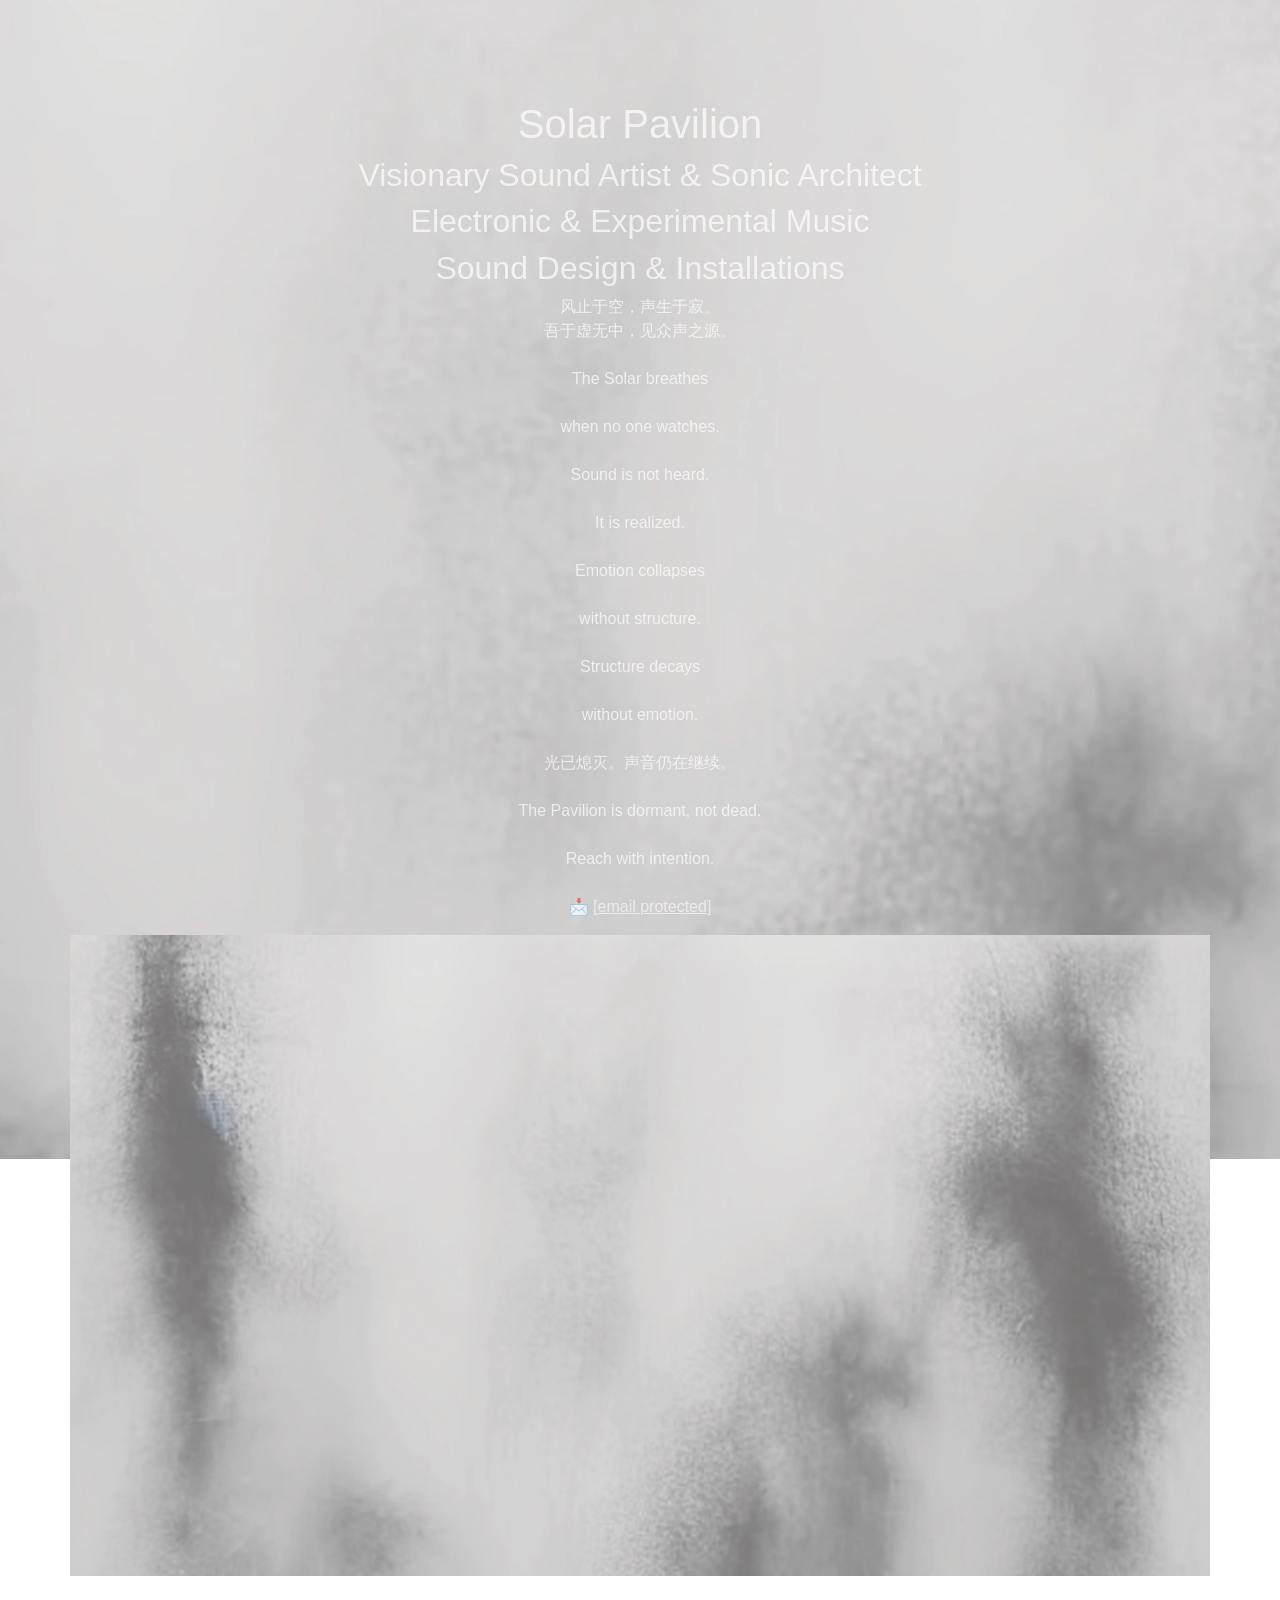
==== commit b5ef0cb4: "Update index.html" ====
--- a/index.html
+++ b/index.html
@@ -1,36 +1,43 @@
 <!doctype html>
 <html lang="en">
 <head>
-  <meta charset="utf-8">
-  <meta name="viewport" content="width=device-width, initial-scale=1.0, viewport-fit=cover">
+<meta charset="utf-8">
+<meta name="viewport" content="width=device-width, initial-scale=1.0, viewport-fit=cover">
 
-  <!-- SEO 基础 -->
-  <title>Solar Pavilion – Visionary Sound Artist & Sonic Architect | Electronic & Experimental Music</title>
-  <meta name="description" content="Official website of Solar Pavilion, visionary sound artist and sonic architect. Explore electronic and experimental music, immersive sound design, and sonic arts.">
-  <meta name="keywords" content="Solar Pavilion, sound artist, sonic architect, electronic music, experimental music, sound design, installations, immersive performances">
-  <link rel="canonical" href="https://solar-pavilion.com/">
-  <meta name="robots" content="index, follow">
+<!-- SEO 基础 -->
+<title>Solar Pavilion – Visionary Sound Artist & Sonic Architect | Exploring the Depths of Electronic and Experimental Music</title>
+<meta name="description" content="Official website of Solar Pavilion, visionary sound artist and sonic architect. Explore electronic and experimental music, immersive sound design, and sonic arts — where silence becomes structure.">
+<meta name="keywords" content="Solar Pavilion, sound artist, sonic architect, electronic music, experimental music, sound design, installations, immersive performances, techno, sound art, Utrecht">
+<link rel="canonical" href="https://solar-pavilion.com/">
+<meta name="robots" content="index, follow">
 
-  <!-- Favicon -->
-  <link rel="shortcut icon" type="image/png" href="favicon.png">
+<!-- Favicon -->
+<link rel="shortcut icon" type="image/png" href="favicon.png">
 
-  <!-- CSS -->
-  <link rel="stylesheet" type="text/css" href="./all.css?2319">
+<!-- CSS -->
+<link rel="stylesheet" type="text/css" href="./all.css?2319">
 
-  <!-- Schema.org JSON-LD -->
-  <script type="application/ld+json">
-  {
-    "@context": "https://schema.org",
-    "@type": "MusicGroup",
-    "name": "Solar Pavilion",
-    "url": "https://www.solar-pavilion.com",
-    "sameAs": [
-      "https://soundcloud.com/solar-pavilion",
-      "https://www.facebook.com/solar.pavilion",
-      "https://twitter.com/solarpavilion00"
-    ]
-  }
-  </script>
+<!-- Schema.org JSON-LD -->
+<script type="application/ld+json">
+{
+  "@context": "https://schema.org",
+  "@type": "MusicGroup",
+  "name": "Solar Pavilion",
+  "alternateName": "Solar Pavilion Project",
+  "url": "https://www.solar-pavilion.com",
+  "genre": ["Electronic", "Experimental", "Sound Art", "Techno"],
+  "description": "Visionary sound artist and sonic architect exploring electronic and experimental sound narratives.",
+  "foundingLocation": {
+    "@type": "Place",
+    "name": "Utrecht, Netherlands"
+  },
+  "sameAs": [
+    "https://soundcloud.com/solar-pavilion",
+    "https://www.facebook.com/solar.pavilion",
+    "https://twitter.com/solarpavilion00"
+  ]
+}
+</script>
 </head>
 
 <body>
@@ -41,64 +48,66 @@
 <!-- Main container -->
 <div class="page-container">
 
-  <!-- bloc-0 -->
-  <div class="bloc d-bloc b-parallax" id="bloc-0">
-    <div class="parallax bg-BACKGROUND-20002 bg-center"></div>
-    <div class="container bloc-lg">
-      <div class="row">
-        <div class="col text-start">
+<!-- bloc-0 -->
+<div class="bloc d-bloc b-parallax" id="bloc-0">
+<div class="parallax bg-BACKGROUND-20002 bg-center"></div>
+<div class="container bloc-lg">
+<div class="row">
+<div class="col text-start">
 
-          <!-- H1 / H2 用于 SEO -->
-          <h1 class="text-center">Solar Pavilion</h1>
-          <h2 class="text-center">Visionary Sound Artist & Sonic Architect</h2>
-          <h2 class="text-center">Electronic & Experimental Music</h2>
-          <h2 class="text-center">Sound Design & Installations</h2>
+<!-- H1 / H2 用于 SEO -->
+<h1 class="text-center">Solar Pavilion</h1>
+<h2 class="text-center">Visionary Sound Artist & Sonic Architect</h2>
+<h2 class="text-center">Electronic & Experimental Music</h2>
+<h2 class="text-center">Sound Design & Installations</h2>
 
-          <p class="text-lg-center text-md-center text-sm-center text-center">
-            风止于空，声生于寂。<br>
-            吾于虚无中，见众声之源。<br><br>
-            The Solar breathes<br><br>
-            when no one watches.<br><br>
-            Sound is not heard.<br><br>
-            It is realized.<br><br>
-            Emotion collapses<br><br>
-            without structure.<br><br>
-            Structure decays<br><br>
-            without emotion.<br><br>
-            光已熄灭。声音仍在继续。<br><br>
-            The Pavilion is dormant, not dead.<br><br>
-            Reach with intention.<br><br>
-            📩 solar.pavilion@gmail.com<br>
-          </p>
+<p class="text-lg-center text-md-center text-sm-center text-center">
+风止于空，声生于寂。<br>
+吾于虚无中，见众声之源。<br><br>
+The Solar breathes<br><br>
+when no one watches.<br><br>
+Sound is not heard.<br><br>
+It is realized.<br><br>
+Emotion collapses<br><br>
+without structure.<br><br>
+Structure decays<br><br>
+without emotion.<br><br>
+光已熄灭。声音仍在继续。<br><br>
+The Pavilion is dormant, not dead.<br><br>
+Reach with intention.<br><br>
+📩 <a href="/cdn-cgi/l/email-protection" class="__cf_email__" data-cfemail="0675696a6774287667706f6a6f696846616b676f6a2865696b">[email&#160;protected]</a><br>
+</p>
 
-          <!-- 背景图加 alt -->
-          <img class="img-fluid lazyload"
-               src="img/lazyload-ph.png"
-               data-src="img/BACKGROUND%20002.webp"
-               alt="Solar Pavilion – Visionary Sound Artist background"
-               width="1140"
-               height="641">
+<!-- 背景图加 alt -->
+<img class="img-fluid lazyload"
+src="img/lazyload-ph.png"
+data-src="img/BACKGROUND%20002.webp"
+alt="Solar Pavilion – Visionary Sound Artist background"
+width="1140"
+height="641">
 
-        </div>
-      </div>
-    </div>
-  </div>
-  <!-- bloc-0 END -->
+</div>
+</div>
+</div>
+</div>
+<!-- bloc-0 END -->
 
-  <!-- ScrollToTop Button -->
-  <button aria-label="Scroll to top button" class="bloc-button btn btn-d scrollToTop" onclick="scrollToTarget('1',this)">
-    <svg xmlns="http://www.w3.org/2000/svg" width="22" height="22" viewBox="0 0 32 32">
-      <path class="scroll-to-top-btn-icon" d="M30,22.656l-14-13-14,13"/>
-    </svg>
-  </button>
-  <!-- ScrollToTop Button END-->
+<!-- ScrollToTop Button -->
+<button aria-label="Scroll to top button" class="bloc-button btn btn-d scrollToTop" onclick="scrollToTarget('1',this)">
+<svg xmlns="http://www.w3.org/2000/svg" width="22" height="22" viewBox="0 0 32 32">
+<path class="scroll-to-top-btn-icon" d="M30,22.656l-14-13-14,13"/>
+</svg>
+</button>
+<!-- ScrollToTop Button END-->
 
 </div>
 <!-- Main container END -->
 
 <!-- Additional JS -->
+<script data-cfasync="false" src="/cdn-cgi/scripts/5c5dd728/cloudflare-static/email-decode.min.js"></script>
 <script src="./js/all.js?6862"></script>
 <!-- Additional JS END -->
 
+<script defer src="https://static.cloudflareinsights.com/beacon.min.js/vcd15cbe7772f49c399c6a5babf22c1241717689176015" integrity="sha512-ZpsOmlRQV6y907TI0dKBHq9Md29nnaEIPlkf84rnaERnq6zvWvPUqr2ft8M1aS28oN72PdrCzSjY4U6VaAw1EQ==" data-cf-beacon='{"version":"2024.11.0","token":"26b6420d19834c6b80678a79223bd763","r":1,"server_timing":{"name":{"cfCacheStatus":true,"cfEdge":true,"cfExtPri":true,"cfL4":true,"cfOrigin":true,"cfSpeedBrain":true},"location_startswith":null}}' crossorigin="anonymous"></script>
 </body>
 </html>
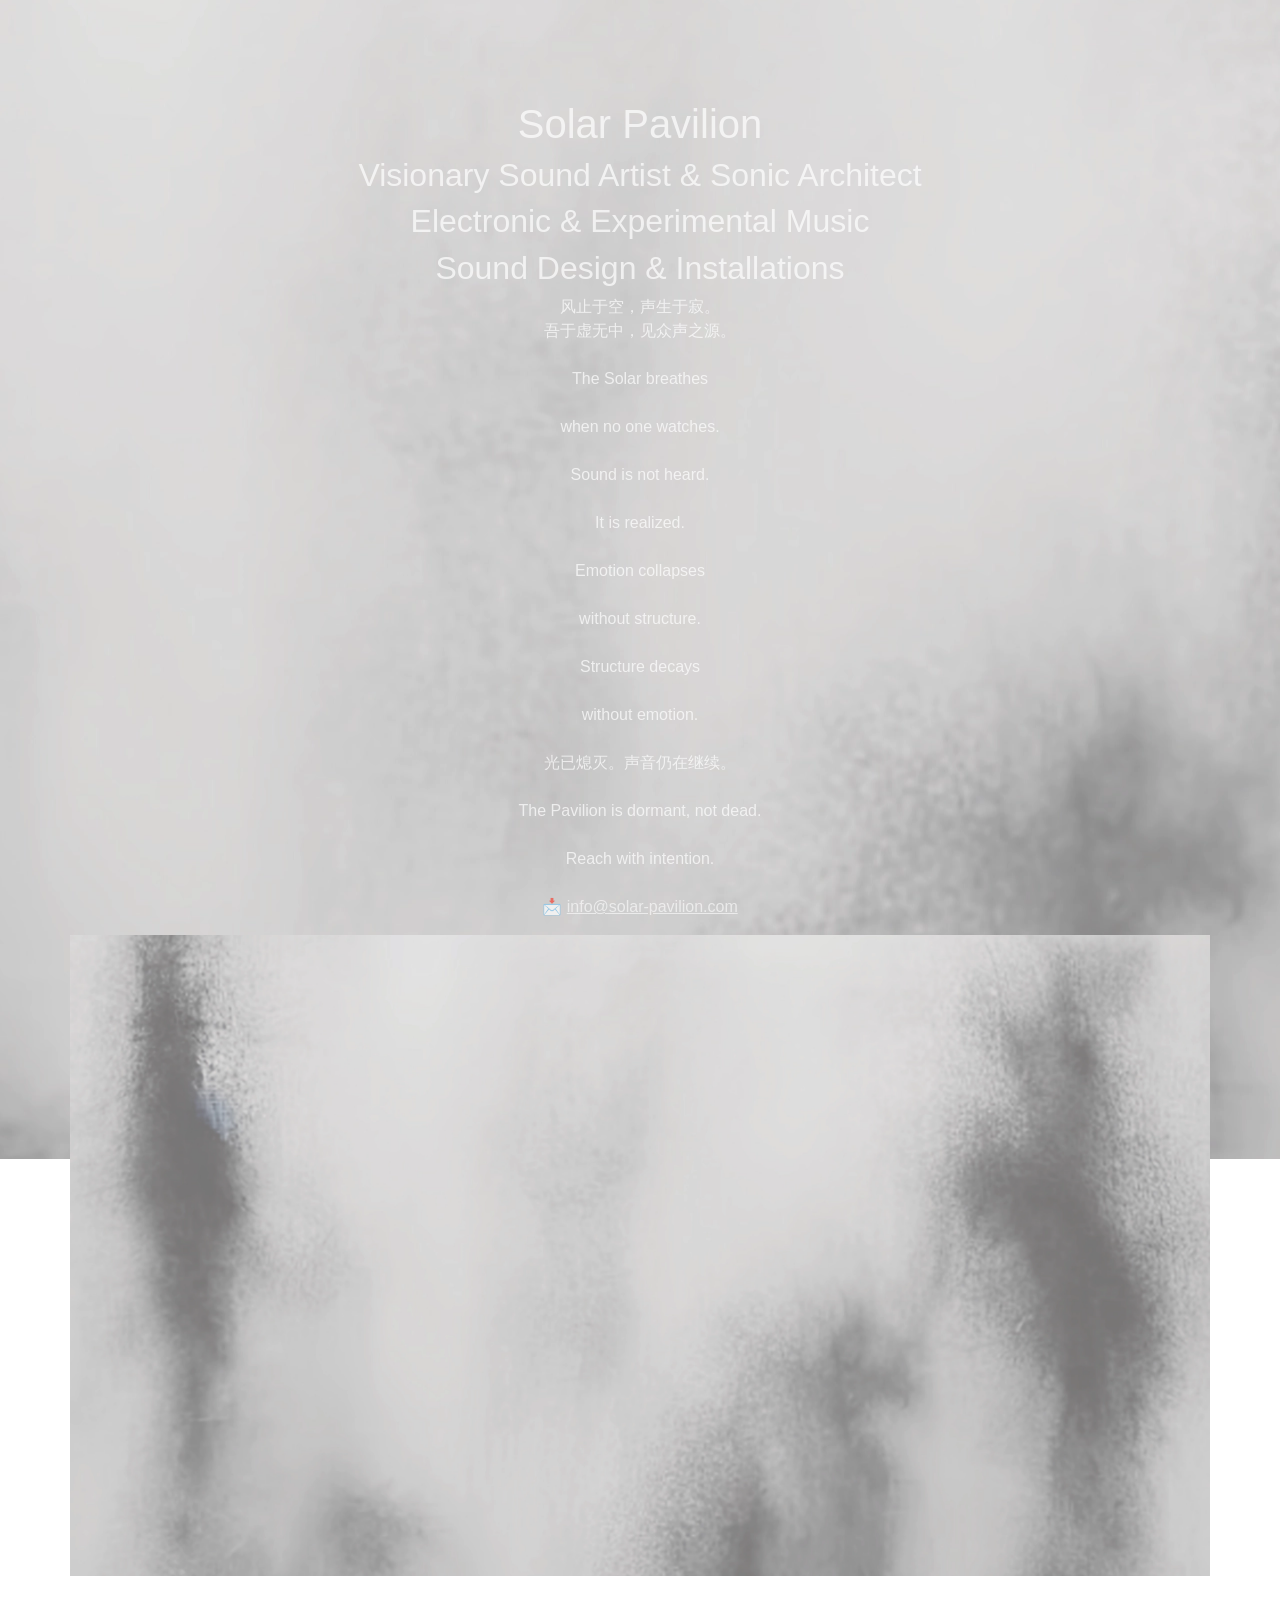
==== commit 2ab69e4a: "Update contact email" ====
--- a/index.html
+++ b/index.html
@@ -7,7 +7,7 @@
 <!-- SEO 基础 -->
 <title>Solar Pavilion – Visionary Sound Artist & Sonic Architect | Exploring the Depths of Electronic and Experimental Music</title>
 <meta name="description" content="Official website of Solar Pavilion, visionary sound artist and sonic architect. Explore electronic and experimental music, immersive sound design, and sonic arts — where silence becomes structure.">
-<meta name="keywords" content="Solar Pavilion, sound artist, sonic architect, electronic music, experimental music, sound design, installations, immersive performances, techno, sound art, Utrecht">
+<meta name="keywords" content="Solar Pavilion, sound artist, sonic architect, electronic music, experimental music, sound design, installations, immersive performances, techno, sound art">
 <link rel="canonical" href="https://solar-pavilion.com/">
 <meta name="robots" content="index, follow">
 
@@ -75,7 +75,7 @@
 光已熄灭。声音仍在继续。<br><br>
 The Pavilion is dormant, not dead.<br><br>
 Reach with intention.<br><br>
-📩 <a href="/cdn-cgi/l/email-protection" class="__cf_email__" data-cfemail="0675696a6774287667706f6a6f696846616b676f6a2865696b">[email&#160;protected]</a><br>
+📩 <a href="mailto:info@solar-pavilion.com">info@solar-pavilion.com</a><br>
 </p>
 
 <!-- 背景图加 alt -->
@@ -104,7 +104,6 @@
 <!-- Main container END -->
 
 <!-- Additional JS -->
-<script data-cfasync="false" src="/cdn-cgi/scripts/5c5dd728/cloudflare-static/email-decode.min.js"></script>
 <script src="./js/all.js?6862"></script>
 <!-- Additional JS END -->
 
